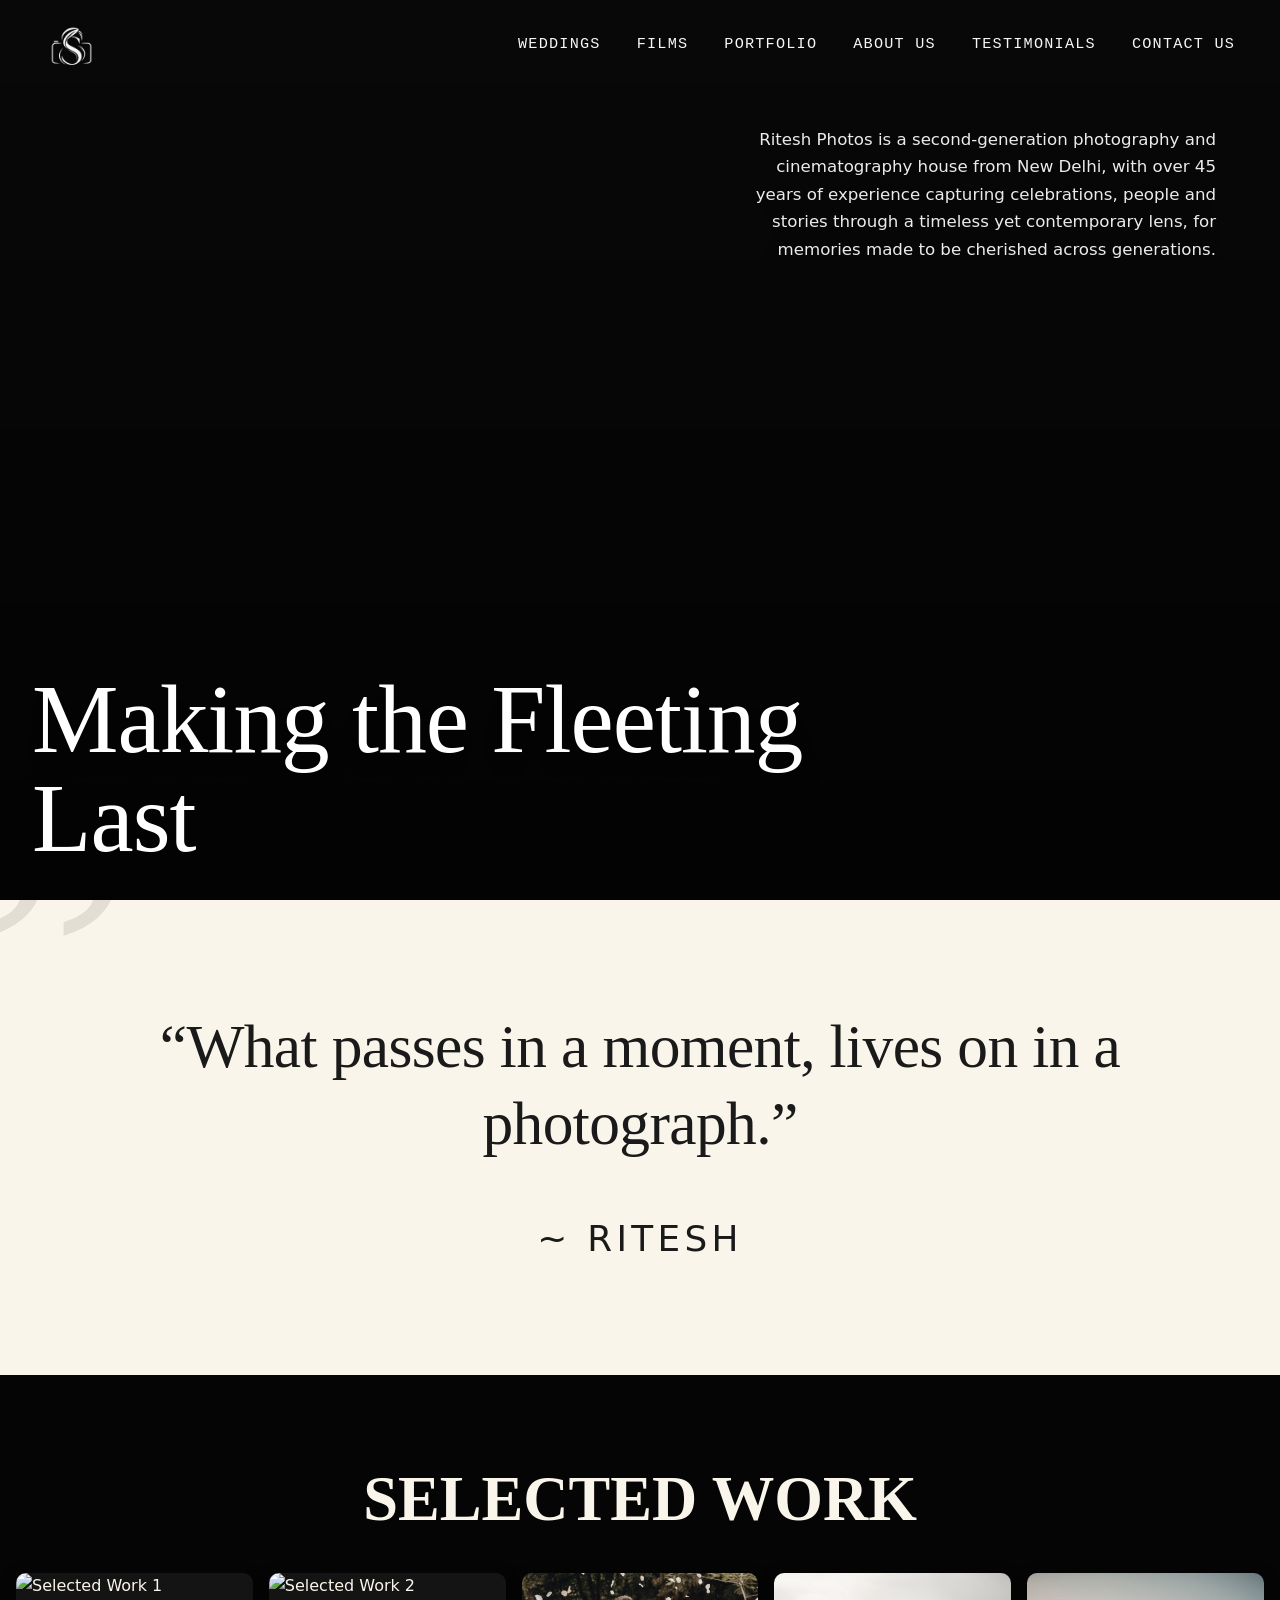
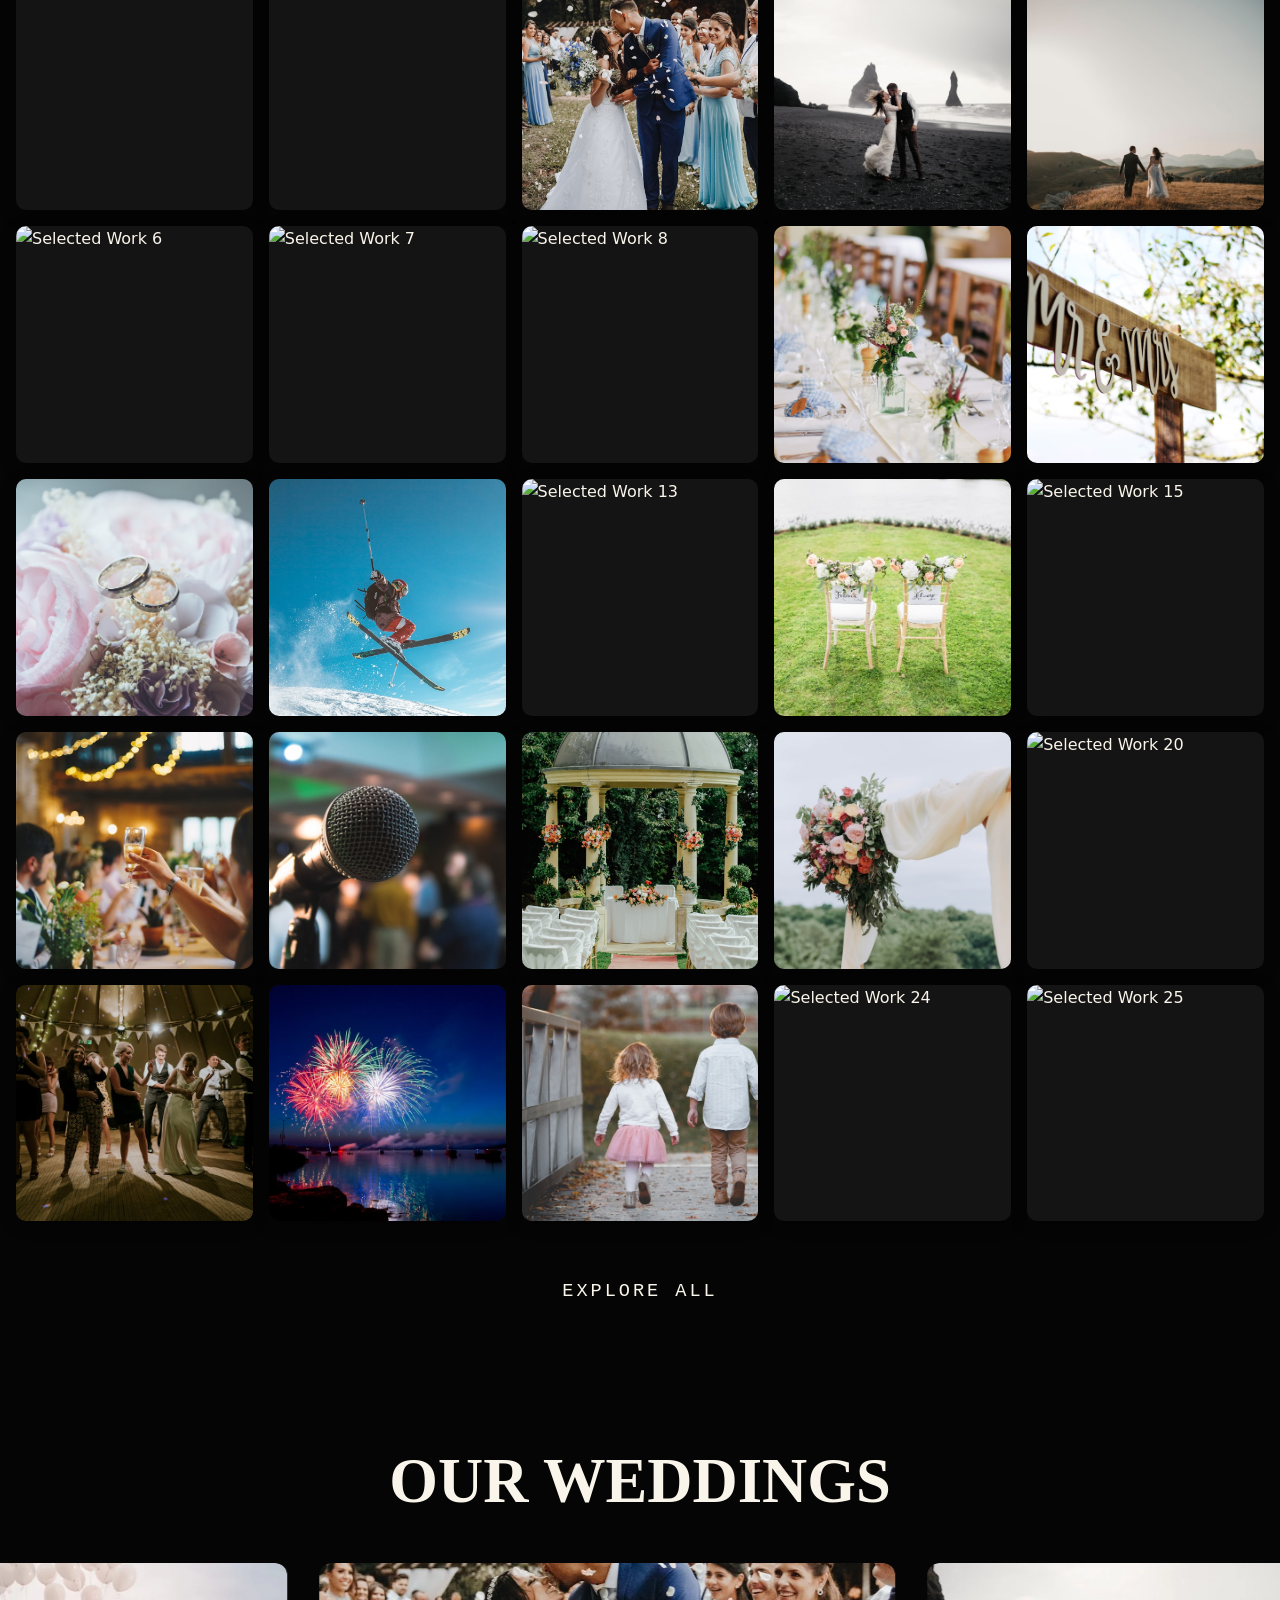
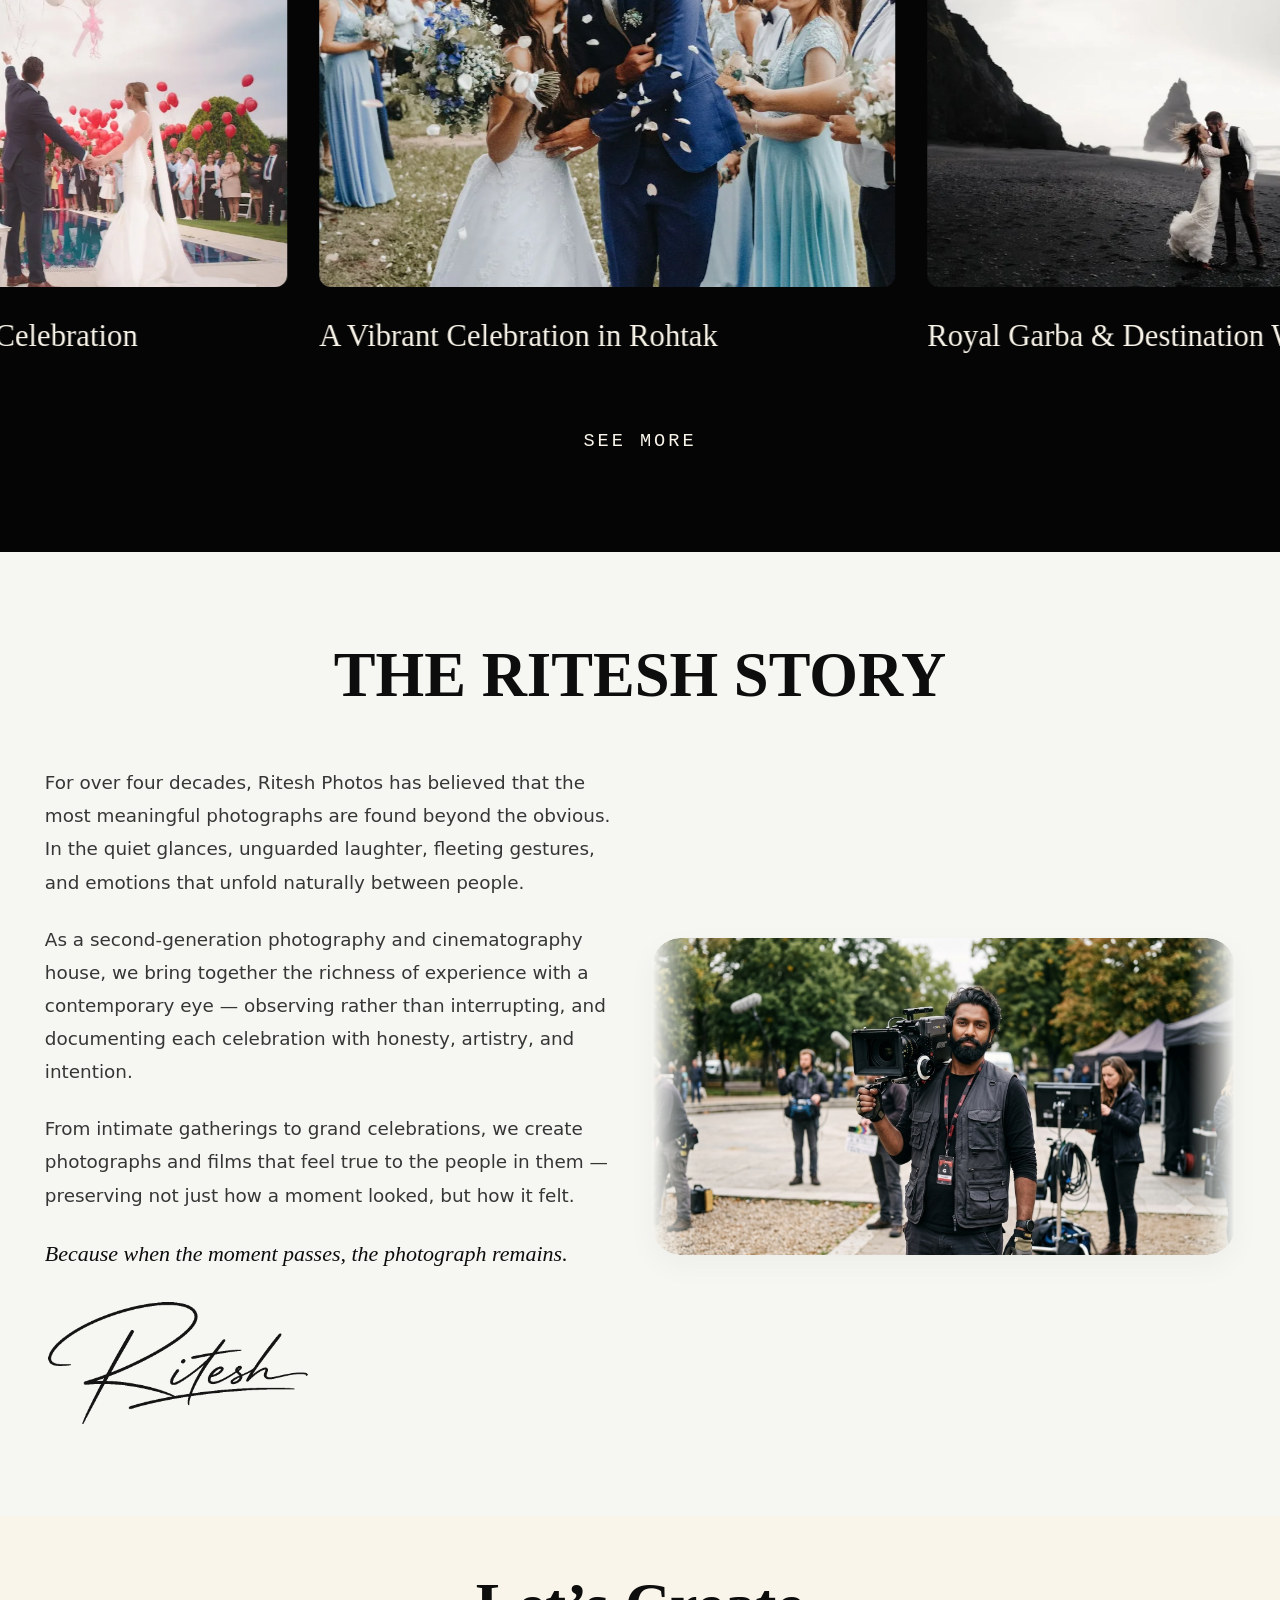
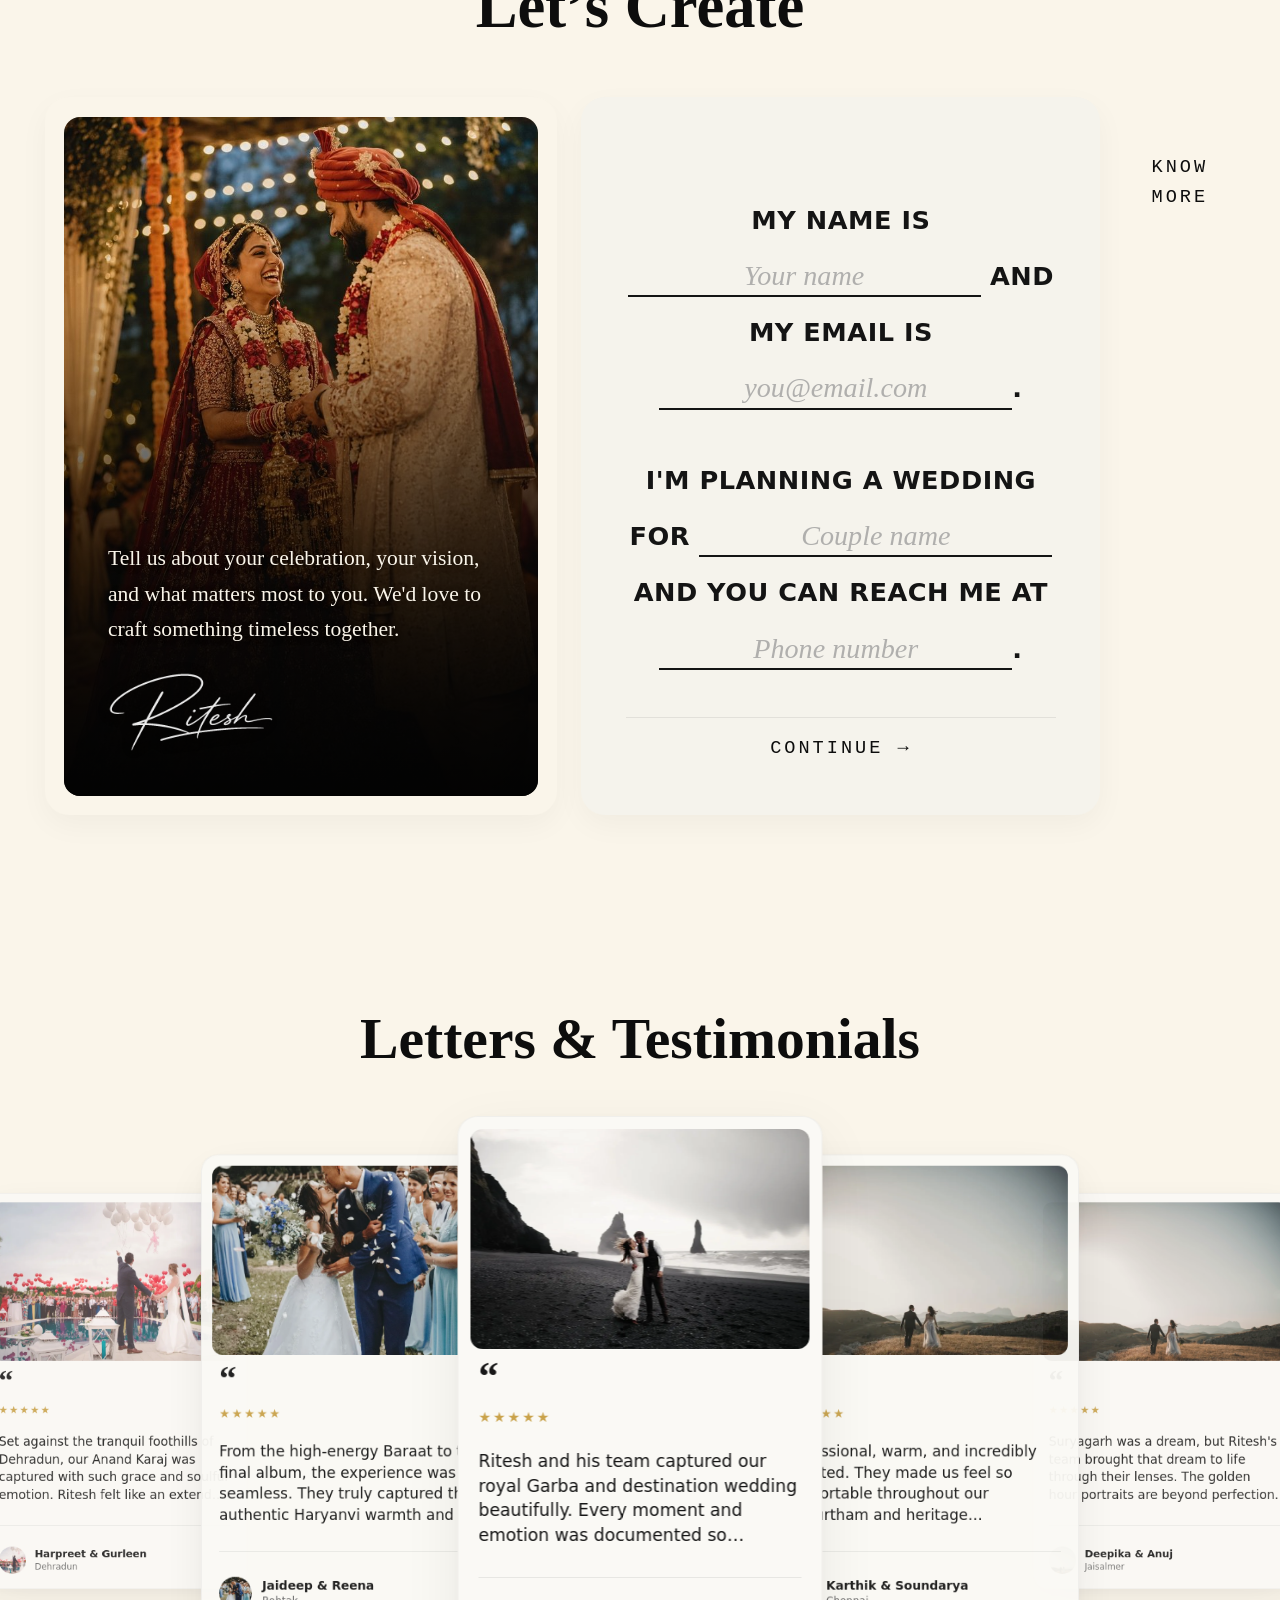
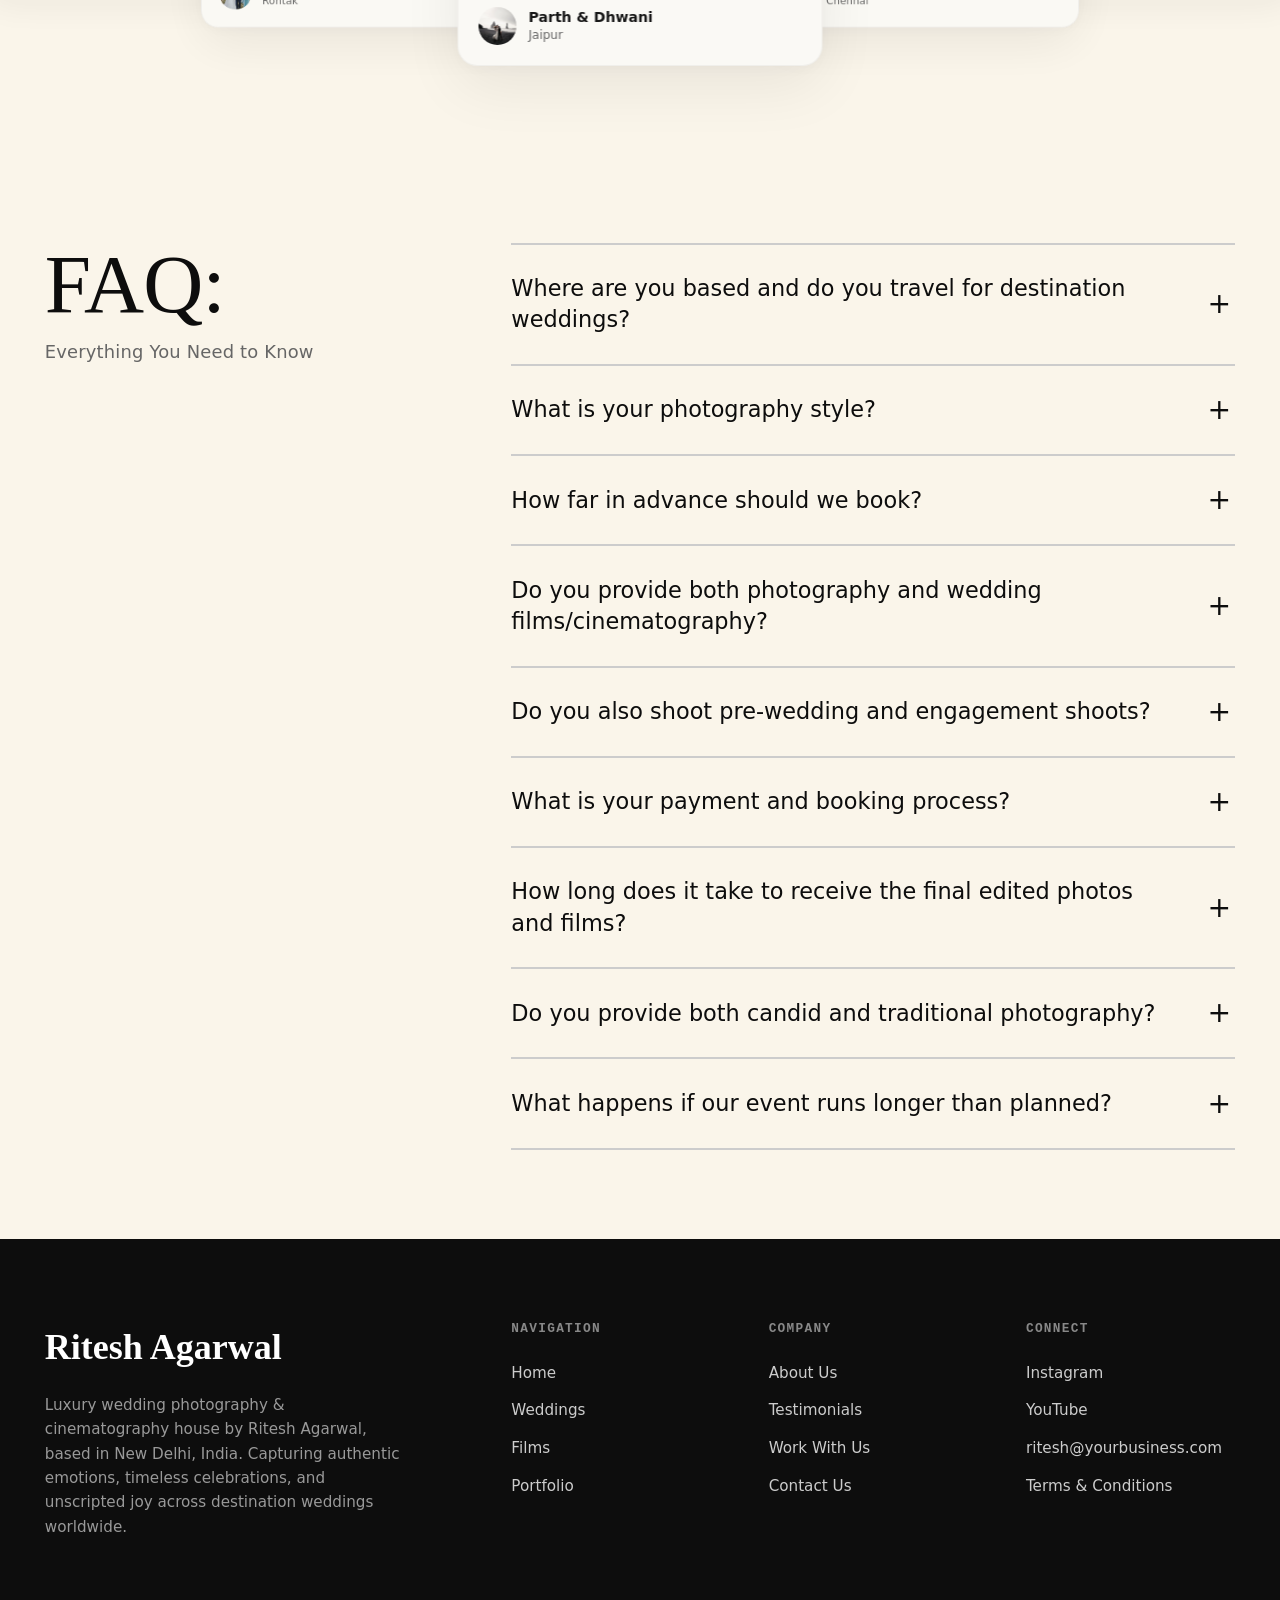
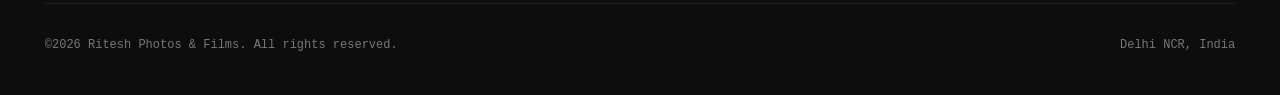
==== index.html @ 18a4d3b8 "feat: complete luxury photography website with 6 real weddings, contact form, and animations" ====
<!DOCTYPE html>
<html lang="en">
<head>
  <meta charset="UTF-8">
  <meta name="viewport" content="width=device-width, initial-scale=1.0">
  <title>Ritesh Agarwal | Luxury Wedding Photography &amp; Films</title>
  <meta name="description" content="Luxury wedding photography & film studio by Ritesh Agarwal. Specialising in off-beat candid wedding photography worldwide.">
  <link rel="icon" type="image/png" href="assets/shared/favicon.png">
  
  <!-- Fonts -->
  <link rel="preconnect" href="https://fonts.googleapis.com">
  <link rel="preconnect" href="https://fonts.gstatic.com" crossorigin>
  <link href="https://fonts.googleapis.com/css2?family=Cormorant+Garamond:ital,wght@0,400;0,500;0,600;0,700;1,400;1,600&family=Montserrat:wght@300;400;500;600;700&family=Space+Mono:ital,wght@0,400;0,700;1,400&display=swap" rel="stylesheet">
  
  <!-- CSS System -->
  <link rel="stylesheet" href="styles/base.css?v=7">

  <!-- GSAP Core & ScrollTrigger CDN -->
  <script src="https://cdnjs.cloudflare.com/ajax/libs/gsap/3.12.5/gsap.min.js" defer></script>
  <script src="https://cdnjs.cloudflare.com/ajax/libs/gsap/3.12.5/ScrollTrigger.min.js" defer></script>
  <script src="js/nav.js" defer></script>
  <script src="js/footer.js" defer></script>
  <script src="js/animations.js" defer></script>
</head>
<body>

  <!-- Sticky Site Header -->
  <header class="site-header">
    <div class="container header-inner">
      <a href="index.html" class="site-logo">
        <img src="assets/shared/logo-light.png" alt="Ritesh Photos &amp; Films" style="height: 53px; width: auto; display: block;">
      </a>

      <nav class="nav-desktop">
        <a href="real-weddings.html" class="nav-link">Weddings</a>
        <a href="films.html" class="nav-link">Films</a>
        <a href="portfolio.html" class="nav-link">Portfolio</a>
        <a href="about-us.html" class="nav-link">About Us</a>
        <a href="testimonials.html" class="nav-link">Testimonials</a>
        <a href="contact-us.html" class="nav-link">Contact Us</a>
      </nav>

      <button class="mobile-nav-toggle" aria-label="Toggle Navigation">
        <span style="background-color: #fff;"></span>
        <span style="background-color: #fff;"></span>
        <span style="background-color: #fff;"></span>
      </button>
    </div>
  </header>

  <!-- Mobile Drawer Menu -->
  <div class="mobile-nav-drawer">
    <a href="index.html" class="mobile-nav-link">Home</a>
    <a href="real-weddings.html" class="mobile-nav-link">Weddings</a>
    <a href="films.html" class="mobile-nav-link">Films</a>
    <a href="portfolio.html" class="mobile-nav-link">Portfolio</a>
    <a href="about-us.html" class="mobile-nav-link">About Us</a>
    <a href="testimonials.html" class="mobile-nav-link">Testimonials</a>
    <a href="contact-us.html" class="mobile-nav-link">Contact Us</a>
  </div>

  <main>
    <!-- Full-Width Background Video Hero Section -->
    <section class="hero-fullscreen">
      <video autoplay muted loop playsinline class="hero-video-bg">
        <source src="assets/home/hero-reel.mp4" type="video/mp4">
      </video>
      <div class="hero-overlay"></div>

      <div class="hero-bottom-left reveal-on-scroll">
        <h1 class="hero-legacy-title">Making the Fleeting Last</h1>
      </div>

      <div class="hero-bottom-right reveal-on-scroll">
        <p class="hero-subheading-text">
          Ritesh Photos is a second-generation photography and cinematography house from New Delhi, with over 45 years of experience capturing celebrations, people and stories through a timeless yet contemporary lens, for memories made to be cherished across generations.
        </p>
      </div>
    </section>

    <!-- Editorial Quote Block Section (Below Hero Section) -->
    <section class="section-quote-block">
      <!-- Flush Top-Left Oversized Quote Mark -->
      <div class="quote-mark-corner" aria-hidden="true">&rdquo;</div>

      <div style="max-width: 1400px; width: 100%; margin: 0 auto; position: relative; z-index: 2; text-align: center;">
        <div class="reveal-on-scroll">
          <blockquote class="editorial-quote-text">
            &ldquo;What passes in a moment, lives on in a photograph.&rdquo;
          </blockquote>
          <cite class="editorial-quote-attribution" id="quote-attribution-end">~ RITESH</cite>
        </div>
      </div>
    </section>

    <!-- Selected Work Gallery Section (5x5 Grid) -->
    <section class="section section-warm-dark" id="selected-work-section" style="padding-top: var(--section-padding-y); padding-bottom: calc(var(--section-padding-y) / 2);">
      <div class="gallery-container">
        <div style="margin-bottom: 2.5rem; text-align: center;" class="reveal-on-scroll">
          <h2 class="title-h1" style="font-size: calc(var(--fs-h1) + 5px);">SELECTED WORK</h2>
        </div>

        <div class="grid-5">
          <div class="gallery-card" data-lightbox="assets/portfolio/gallery-1.jpg">
            <img src="assets/portfolio/gallery-1.jpg" alt="Selected Work 1" class="gallery-card-img" loading="lazy">
          </div>
          <div class="gallery-card" data-lightbox="assets/portfolio/gallery-2.jpg">
            <img src="assets/portfolio/gallery-2.jpg" alt="Selected Work 2" class="gallery-card-img" loading="lazy">
          </div>
          <div class="gallery-card" data-lightbox="assets/portfolio/gallery-3.jpg">
            <img src="assets/portfolio/gallery-3.jpg" alt="Selected Work 3" class="gallery-card-img" loading="lazy">
          </div>
          <div class="gallery-card" data-lightbox="assets/portfolio/gallery-4.jpg">
            <img src="assets/portfolio/gallery-4.jpg" alt="Selected Work 4" class="gallery-card-img" loading="lazy">
          </div>
          <div class="gallery-card" data-lightbox="assets/portfolio/gallery-5.jpg">
            <img src="assets/portfolio/gallery-5.jpg" alt="Selected Work 5" class="gallery-card-img" loading="lazy">
          </div>

          <div class="gallery-card" data-lightbox="assets/portfolio/gallery-6.jpg">
            <img src="assets/portfolio/gallery-6.jpg" alt="Selected Work 6" class="gallery-card-img" loading="lazy">
          </div>
          <div class="gallery-card" data-lightbox="assets/portfolio/gallery-7.jpg">
            <img src="assets/portfolio/gallery-7.jpg" alt="Selected Work 7" class="gallery-card-img" loading="lazy">
          </div>
          <div class="gallery-card" data-lightbox="assets/portfolio/gallery-8.jpg">
            <img src="assets/portfolio/gallery-8.jpg" alt="Selected Work 8" class="gallery-card-img" loading="lazy">
          </div>
          <div class="gallery-card" data-lightbox="assets/portfolio/gallery-9.jpg">
            <img src="assets/portfolio/gallery-9.jpg" alt="Selected Work 9" class="gallery-card-img" loading="lazy">
          </div>
          <div class="gallery-card" data-lightbox="assets/portfolio/gallery-10.jpg">
            <img src="assets/portfolio/gallery-10.jpg" alt="Selected Work 10" class="gallery-card-img" loading="lazy">
          </div>

          <div class="gallery-card" data-lightbox="assets/portfolio/gallery-11.jpg">
            <img src="assets/portfolio/gallery-11.jpg" alt="Selected Work 11" class="gallery-card-img" loading="lazy">
          </div>
          <div class="gallery-card" data-lightbox="assets/portfolio/gallery-12.jpg">
            <img src="assets/portfolio/gallery-12.jpg" alt="Selected Work 12" class="gallery-card-img" loading="lazy">
          </div>
          <div class="gallery-card" data-lightbox="assets/portfolio/gallery-13.jpg">
            <img src="assets/portfolio/gallery-13.jpg" alt="Selected Work 13" class="gallery-card-img" loading="lazy">
          </div>
          <div class="gallery-card" data-lightbox="assets/portfolio/gallery-14.jpg">
            <img src="assets/portfolio/gallery-14.jpg" alt="Selected Work 14" class="gallery-card-img" loading="lazy">
          </div>
          <div class="gallery-card" data-lightbox="assets/portfolio/gallery-15.jpg">
            <img src="assets/portfolio/gallery-15.jpg" alt="Selected Work 15" class="gallery-card-img" loading="lazy">
          </div>

          <div class="gallery-card" data-lightbox="assets/portfolio/gallery-16.jpg">
            <img src="assets/portfolio/gallery-16.jpg" alt="Selected Work 16" class="gallery-card-img" loading="lazy">
          </div>
          <div class="gallery-card" data-lightbox="assets/portfolio/gallery-17.jpg">
            <img src="assets/portfolio/gallery-17.jpg" alt="Selected Work 17" class="gallery-card-img" loading="lazy">
          </div>
          <div class="gallery-card" data-lightbox="assets/portfolio/gallery-18.jpg">
            <img src="assets/portfolio/gallery-18.jpg" alt="Selected Work 18" class="gallery-card-img" loading="lazy">
          </div>
          <div class="gallery-card" data-lightbox="assets/portfolio/gallery-19.jpg">
            <img src="assets/portfolio/gallery-19.jpg" alt="Selected Work 19" class="gallery-card-img" loading="lazy">
          </div>
          <div class="gallery-card" data-lightbox="assets/portfolio/gallery-20.jpg">
            <img src="assets/portfolio/gallery-20.jpg" alt="Selected Work 20" class="gallery-card-img" loading="lazy">
          </div>

          <div class="gallery-card" data-lightbox="assets/portfolio/gallery-21.jpg">
            <img src="assets/portfolio/gallery-21.jpg" alt="Selected Work 21" class="gallery-card-img" loading="lazy">
          </div>
          <div class="gallery-card" data-lightbox="assets/portfolio/gallery-22.jpg">
            <img src="assets/portfolio/gallery-22.jpg" alt="Selected Work 22" class="gallery-card-img" loading="lazy">
          </div>
          <div class="gallery-card" data-lightbox="assets/portfolio/gallery-23.jpg">
            <img src="assets/portfolio/gallery-23.jpg" alt="Selected Work 23" class="gallery-card-img" loading="lazy">
          </div>
          <div class="gallery-card" data-lightbox="assets/portfolio/gallery-24.jpg">
            <img src="assets/portfolio/gallery-24.jpg" alt="Selected Work 24" class="gallery-card-img" loading="lazy">
          </div>
          <div class="gallery-card" data-lightbox="assets/portfolio/gallery-25.jpg">
            <img src="assets/portfolio/gallery-25.jpg" alt="Selected Work 25" class="gallery-card-img" loading="lazy">
          </div>
        </div>

        <!-- Centered Explore Link below 5x5 Grid -->
        <div class="gallery-explore-link-wrapper reveal-on-scroll">
          <a href="portfolio.html" class="gallery-explore-link">EXPLORE ALL</a>
        </div>
      </div>
    </section>

    <!-- Featured Weddings Auto-Scrolling Carousel Section -->
    <section class="section section-warm-dark" id="our-weddings-section" style="overflow: hidden; color: #FAF5EA;">
      <div class="container">
        <div style="margin-bottom: 2.5rem;" class="reveal-on-scroll">
          <h2 class="title-h1" style="font-size: calc(var(--fs-h1) + 5px);">OUR WEDDINGS</h2>
        </div>
      </div>

      <div class="weddings-carousel-wrapper">
        <div class="weddings-carousel-track">
          <!-- Card 1 — Sikh Community -->
          <a href="real-weddings/harpreet-gurleen-anand-karaj-celebration.html" class="story-card">
            <div class="story-card-img-wrapper">
              <img src="assets/real-weddings/dehradun-hero.webp" alt="Harpreet & Gurleen" class="story-card-img" loading="lazy">
              <div class="story-card-img-overlay">
                <h3 class="story-card-overlay-title">Harpreet &amp; Gurleen</h3>
              </div>
            </div>
            <div class="story-card-content">
              <p class="story-card-location">A Serene Anand Karaj Celebration</p>
            </div>
          </a>

          <!-- Card 2 — Haryanvi Community -->
          <a href="real-weddings/jaideep-reena-vibrant-celebration-rohtak.html" class="story-card">
            <div class="story-card-img-wrapper">
              <img src="assets/real-weddings/jaisalmer-hero.webp" alt="Jaideep & Reena" class="story-card-img" loading="lazy">
              <div class="story-card-img-overlay">
                <h3 class="story-card-overlay-title">Jaideep &amp; Reena</h3>
              </div>
            </div>
            <div class="story-card-content">
              <p class="story-card-location">A Vibrant Celebration in Rohtak</p>
            </div>
          </a>

          <!-- Card 3 — Gujarati Community -->
          <a href="real-weddings/parth-dhwani-royal-garba-destination-wedding.html" class="story-card">
            <div class="story-card-img-wrapper">
              <img src="assets/real-weddings/jaipur-hero.webp" alt="Parth & Dhwani" class="story-card-img" loading="lazy">
              <div class="story-card-img-overlay">
                <h3 class="story-card-overlay-title">Parth &amp; Dhwani</h3>
              </div>
            </div>
            <div class="story-card-content">
              <p class="story-card-location">Royal Garba &amp; Destination Wedding</p>
            </div>
          </a>

          <!-- Card 4 — South Indian Community -->
          <a href="real-weddings/karthik-soundarya-heritage-muhurtham.html" class="story-card">
            <div class="story-card-img-wrapper">
              <img src="assets/real-weddings/bangkok-hero.webp" alt="Karthik & Soundarya" class="story-card-img" loading="lazy">
              <div class="story-card-img-overlay">
                <h3 class="story-card-overlay-title">Karthik &amp; Soundarya</h3>
              </div>
            </div>
            <div class="story-card-content">
              <p class="story-card-location">Grand Heritage Muhurtham</p>
            </div>
          </a>

          <!-- Duplicated Set for Infinite Seamless Loop -->
          <!-- Card 1 Duplicate — Sikh Community -->
          <a href="real-weddings/harpreet-gurleen-anand-karaj-celebration.html" class="story-card" aria-hidden="true">
            <div class="story-card-img-wrapper">
              <img src="assets/real-weddings/dehradun-hero.webp" alt="Harpreet & Gurleen" class="story-card-img" loading="lazy">
              <div class="story-card-img-overlay">
                <h3 class="story-card-overlay-title">Harpreet &amp; Gurleen</h3>
              </div>
            </div>
            <div class="story-card-content">
              <p class="story-card-location">A Serene Anand Karaj Celebration</p>
            </div>
          </a>

          <!-- Card 2 Duplicate — Haryanvi Community -->
          <a href="real-weddings/jaideep-reena-vibrant-celebration-rohtak.html" class="story-card" aria-hidden="true">
            <div class="story-card-img-wrapper">
              <img src="assets/real-weddings/jaisalmer-hero.webp" alt="Jaideep & Reena" class="story-card-img" loading="lazy">
              <div class="story-card-img-overlay">
                <h3 class="story-card-overlay-title">Jaideep &amp; Reena</h3>
              </div>
            </div>
            <div class="story-card-content">
              <p class="story-card-location">A Vibrant Celebration in Rohtak</p>
            </div>
          </a>

          <!-- Card 3 Duplicate — Gujarati Community -->
          <a href="real-weddings/parth-dhwani-royal-garba-destination-wedding.html" class="story-card" aria-hidden="true">
            <div class="story-card-img-wrapper">
              <img src="assets/real-weddings/jaipur-hero.webp" alt="Parth & Dhwani" class="story-card-img" loading="lazy">
              <div class="story-card-img-overlay">
                <h3 class="story-card-overlay-title">Parth &amp; Dhwani</h3>
              </div>
            </div>
            <div class="story-card-content">
              <p class="story-card-location">Royal Garba &amp; Destination Wedding</p>
            </div>
          </a>

          <!-- Card 4 Duplicate — South Indian Community -->
          <a href="real-weddings/karthik-soundarya-heritage-muhurtham.html" class="story-card" aria-hidden="true">
            <div class="story-card-img-wrapper">
              <img src="assets/real-weddings/bangkok-hero.webp" alt="Karthik & Soundarya" class="story-card-img" loading="lazy">
              <div class="story-card-img-overlay">
                <h3 class="story-card-overlay-title">Karthik &amp; Soundarya</h3>
              </div>
            </div>
            <div class="story-card-content">
              <p class="story-card-location">Grand Heritage Muhurtham</p>
            </div>
          </a>
        </div>
      </div>

      <!-- Centered See More Link below Our Weddings Carousel -->
      <div class="gallery-explore-link-wrapper reveal-on-scroll" style="margin-top: 2.5rem; position: relative; z-index: 2;">
        <a href="real-weddings.html" class="gallery-explore-link" id="weddings-see-more-end">SEE MORE</a>
      </div>
    </section>

    <!-- Guided By Emotion Section -->
    <section class="section section-secondary" id="guided-by-emotion-section">
      <div class="container">
        <!-- Centered Section Heading -->
        <div style="text-align: center; margin-bottom: 3.5rem;" class="reveal-on-scroll">
          <h2 class="title-h1" style="font-size: calc(var(--fs-h1) + 5px); color: var(--color-text-primary);">THE RITESH STORY</h2>
        </div>

        <div class="grid-2" style="align-items: center;">
          <div class="reveal-on-scroll">
            <p style="font-size: 1.15rem; line-height: 1.8; margin-bottom: 1.5rem; color: var(--color-text-body);">
              For over four decades, Ritesh Photos has believed that the most meaningful photographs are found beyond the obvious. In the quiet glances, unguarded laughter, fleeting gestures, and emotions that unfold naturally between people.
            </p>
            <p style="font-size: 1.15rem; line-height: 1.8; margin-bottom: 1.5rem; color: var(--color-text-body);">
              As a second-generation photography and cinematography house, we bring together the richness of experience with a contemporary eye &mdash; observing rather than interrupting, and documenting each celebration with honesty, artistry, and intention.
            </p>
            <p style="font-size: 1.15rem; line-height: 1.8; margin-bottom: 1.5rem; color: var(--color-text-body);">
              From intimate gatherings to grand celebrations, we create photographs and films that feel true to the people in them &mdash; preserving not just how a moment looked, but how it felt.
            </p>
            <p style="font-size: calc(1.25rem + 2px); font-family: var(--font-serif); font-style: italic; line-height: 1.6; color: var(--color-text-primary); margin-bottom: 1.75rem;">
              Because when the moment passes, the photograph remains.
            </p>
            <div style="text-align: left; margin-top: 1.25rem;">
              <img src="assets/shared/signature.png" alt="Saajan Signature" style="height: 128px; width: auto; display: block;">
            </div>
          </div>
          <div class="reveal-on-scroll" style="position: relative; border-radius: 28px; overflow: hidden; box-shadow: var(--shadow-card); background-color: transparent;">
            <img src="assets/home/singh-story-founders.jpg?v=4" alt="Ritesh Photos Story" style="width: 100%; height: auto; max-height: 520px; display: block; object-fit: contain; border-radius: 28px; -webkit-mask-image: linear-gradient(to right, transparent 0%, black 8%, black 92%, transparent 100%); mask-image: linear-gradient(to right, transparent 0%, black 8%, black 92%, transparent 100%);">
          </div>
        </div>
      </div>
    </section>

    <!-- Two-Column Editorial Sentence-Style Contact Component -->
    <section class="section" style="padding-top: 3.5rem; padding-bottom: 5rem;" id="contact-studio-section">
      <div class="container">
        <div style="text-align: center; max-width: 760px; margin: 0 auto 3.5rem auto;" class="reveal-on-scroll">
          <h2 class="title-h1" style="font-size: calc(var(--fs-h1) + 5px);">Let’s Create</h2>
        </div>

        <div class="sentence-contact-split reveal-on-scroll">
          
          <!-- LEFT COLUMN (50%): FULL-BLEED PHOTO CARD WITH BOTTOM GRADIENT OVERLAY -->
          <div class="sentence-contact-left">
            <img src="assets/shared/contact-card-bg.jpg?v=1" alt="Indian Wedding Couple Celebration" class="studio-left-bg-img">
            <div class="studio-left-gradient-overlay"></div>
            
            <div class="studio-left-content">
              <p class="studio-left-intro">
                Tell us about your celebration, your vision, and what matters most to you. We'd love to craft something timeless together.
              </p>
              <div class="studio-left-signature">
                <img src="assets/shared/signature.png" alt="Ritesh Signature" class="studio-signature-white">
              </div>
            </div>
          </div>

          <!-- RIGHT COLUMN (55%): 3-STEP INLINE SENTENCE FORM -->
          <div class="sentence-contact-right">
            <div class="sentence-contact-right-inner">
              <!-- Top Centered Progress Track -->
              <div class="sentence-step-header">
                <div class="sentence-progress-track">
                  <div class="sentence-progress-fill" style="width: 33.33%;"></div>
                </div>
              </div>

              <form class="sentence-form-wrapper" action="#" method="POST">
                
                <!-- STEP 1: ABOUT YOU -->
              <div class="sentence-step-pane active" data-step="1">
                <div class="sentence-block">
                  MY NAME IS 
                  <input type="text" name="name" class="blank-input" placeholder="Your name" required> 
                  AND MY EMAIL IS 
                  <input type="email" name="email" class="blank-input" placeholder="you@email.com" required>.
                </div>

                <div class="sentence-block">
                  I'M PLANNING A WEDDING FOR 
                  <input type="text" name="couple_name" class="blank-input" placeholder="Couple name"> 
                  AND YOU CAN REACH ME AT 
                  <input type="tel" name="phone" class="blank-input" placeholder="Phone number" inputmode="tel" pattern="[\+]?[0-9]*" autocomplete="tel">.
                </div>

                <div class="sentence-step-actions" style="justify-content: center;">
                  <button type="button" class="sentence-submit-btn sentence-btn-next" data-next="2">
                    CONTINUE &rarr;
                  </button>
                </div>
              </div>

              <!-- STEP 2: THE WEDDING DETAILS -->
              <div class="sentence-step-pane" data-step="2">
                <div class="sentence-block">
                  THE VIBE I'M ENVISIONING IS 
                  <select name="vibe" class="blank-select">
                    <option value="Grand Traditional">Grand Traditional</option>
                    <option value="Intimate & Candid">Intimate &amp; Candid</option>
                    <option value="Royal & Cinematic">Royal &amp; Cinematic</option>
                    <option value="High-Energy">High-Energy</option>
                    <option value="Other">Other</option>
                  </select>
                  <input type="text" name="vibe_other" class="blank-input inline-other-input" placeholder="specify vibe">.
                </div>

                <div class="sentence-block">
                  WHAT DREW ME TO YOU IS 
                  <textarea name="drew_me" class="blank-textarea" rows="2" placeholder="Tell us what caught your eye…"></textarea>
                </div>

                <div class="sentence-block">
                  THE WEDDING DATE IS 
                  <input type="date" name="wedding_date" class="blank-input" style="font-family: var(--font-serif); font-size: 1.25rem;"> 
                  WITH CEREMONY TIMINGS 
                  <input type="text" name="ceremony_timings" class="blank-input" placeholder="e.g. 6 PM – 11 PM">, 
                  AND THE ENGAGEMENT/HALDI/SANGEET DATE(S) ARE 
                  <input type="text" name="prewedding_dates" class="blank-input" placeholder="pre-wedding dates">.
                </div>

                <div class="sentence-block">
                  IT'S A 
                  <select name="culture" class="blank-select">
                    <option value="Marwadi">Marwadi</option>
                    <option value="Gujarati">Gujarati</option>
                    <option value="Marathi">Marathi</option>
                    <option value="Tamil">Tamil</option>
                    <option value="Kannada">Kannada</option>
                    <option value="Punjabi">Punjabi</option>
                    <option value="Buddhist">Buddhist</option>
                    <option value="Night Wedding">Night Wedding</option>
                    <option value="Other">Other</option>
                  </select>
                  <input type="text" name="culture_other" class="blank-input inline-other-input" placeholder="specify culture"> 
                  WEDDING, TAKING PLACE IN 
                  <input type="text" name="city" class="blank-input" placeholder="Ceremony city"> 
                  AT 
                  <input type="text" name="venue" class="blank-input" placeholder="Venue / Google Maps link">.
                </div>

                <div class="sentence-block">
                  FUNCTIONS I'D LIKE COVERED:
                  <div class="pill-multi-group">
                    <button type="button" class="pill-tag-btn">Engagement</button>
                    <button type="button" class="pill-tag-btn">Haldi</button>
                    <button type="button" class="pill-tag-btn">Sangeet</button>
                    <button type="button" class="pill-tag-btn active">Wedding</button>
                    <button type="button" class="pill-tag-btn">Reception</button>
                    <button type="button" class="pill-tag-btn">Home Functions/Pooja/Mehndi</button>
                  </div>
                </div>

                <div class="sentence-block">
                  EXPECTED GUEST COUNT IS 
                  <input type="text" name="wedding_guests" class="blank-input" placeholder="Wedding guests"> 
                  FOR THE WEDDING AND 
                  <input type="text" name="engagement_guests" class="blank-input" placeholder="Engagement guests"> 
                  FOR THE ENGAGEMENT.
                </div>

                <div class="sentence-step-actions">
                  <button type="button" class="sentence-btn-back" data-back="1">&larr; BACK</button>
                  <button type="button" class="sentence-submit-btn sentence-btn-next" data-next="3">
                    CONTINUE &rarr;
                  </button>
                </div>
              </div>

              <!-- STEP 3: SCOPE & BUDGET -->
              <div class="sentence-step-pane" data-step="3">
                <div class="sentence-block">
                  I'M LOOKING FOR:
                  <div class="pill-multi-group">
                    <button type="button" class="pill-tag-btn active">Candid Photography</button>
                    <button type="button" class="pill-tag-btn active">Cinematic Teaser</button>
                    <button type="button" class="pill-tag-btn">Cinematic Full Film</button>
                    <button type="button" class="pill-tag-btn">Traditional Pictures</button>
                    <button type="button" class="pill-tag-btn">Traditional Video</button>
                    <button type="button" class="pill-tag-btn">Album</button>
                    <button type="button" class="pill-tag-btn">Reels</button>
                    <button type="button" class="pill-tag-btn">Drone</button>
                    <button type="button" class="pill-tag-btn">Other</button>
                  </div>
                </div>

                <div class="sentence-block">
                  I'D LIKE TO FINALIZE THIS 
                  <select name="timeline" class="blank-select">
                    <option value="Immediately">Immediately</option>
                    <option value="One Week">One Week</option>
                    <option value="One Month">One Month</option>
                    <option value="Two Months">Two Months</option>
                  </select>, 
                  WITH A BUDGET AROUND 
                  <select name="budget" class="blank-select">
                    <option value="₹75,000–1,00,000">₹75,000–1,00,000</option>
                    <option value="₹1,00,000–1,50,000">₹1,00,000–1,50,000</option>
                    <option value="₹3,00,000">₹3,00,000</option>
                    <option value="₹5,00,000+">₹5,00,000+</option>
                    <option value="Other">Other</option>
                  </select>
                  <input type="text" name="budget_other" class="blank-input inline-other-input" placeholder="custom budget">.
                </div>

                <div class="sentence-block">
                  I'D PREFER TO CONNECT VIA 
                  <select name="connection" class="blank-select">
                    <option value="Quick Phone Call">Quick Phone Call</option>
                    <option value="In-Studio Coffee Chat">In-Studio Coffee Chat</option>
                    <option value="Video Call">Video Call</option>
                  </select>.
                </div>

                <div class="sentence-step-actions">
                  <button type="button" class="sentence-btn-back" data-back="2">&larr; BACK</button>
                  <button type="submit" class="sentence-submit-btn">
                    SUBMIT PROPOSAL INQUIRY &rarr;
                  </button>
                </div>
              </div>

              </form>
            </div>
          </div>

          <!-- Centered Know More Link below Contact Section -->
          <div class="gallery-explore-link-wrapper reveal-on-scroll" style="margin-top: 3.5rem; text-align: center;">
            <a href="about-us.html" class="gallery-explore-link dark">KNOW MORE</a>
          </div>

        </div>
      </div>
    </section>

    <!-- Reviews Section (5-Card Reference Carousel) -->
    <section class="section section-reviews-carousel" id="testimonials">
      
      <div class="reviews-carousel-header text-center">
        <h2 class="title-h1">Letters &amp; Testimonials</h2>
      </div>

      <div class="reviews-carousel-stage">
        <div class="reviews-carousel-track">
          
          <!-- Card 1 -->
          <a href="real-weddings/harpreet-gurleen-anand-karaj-celebration.html" class="review-card" data-card-id="1">
            <div class="review-image-wrapper">
              <img src="assets/real-weddings/dehradun-hero.webp" alt="Harpreet &amp; Gurleen Wedding" class="review-image" loading="lazy">
            </div>
            <div class="review-content">
              <div class="quote-mark">&ldquo;</div>
              <div class="review-stars">&#9733;&#9733;&#9733;&#9733;&#9733;</div>
              <p class="review-text">Set against the tranquil foothills of Dehradun, our Anand Karaj was captured with such grace and soulful emotion. Ritesh felt like an extended part of our family.</p>
              <div class="review-divider"></div>
              <div class="review-author">
                <img src="assets/real-weddings/dehradun-hero.webp" alt="Harpreet &amp; Gurleen" class="author-avatar" loading="lazy">
                <div class="author-info">
                  <span class="author-name">Harpreet &amp; Gurleen</span>
                  <span class="author-location">Dehradun</span>
                </div>
              </div>
            </div>
          </a>

          <!-- Card 2 -->
          <a href="real-weddings/jaideep-reena-vibrant-celebration-rohtak.html" class="review-card" data-card-id="2">
            <div class="review-image-wrapper">
              <img src="assets/real-weddings/jaisalmer-hero.webp" alt="Jaideep &amp; Reena Wedding" class="review-image" loading="lazy">
            </div>
            <div class="review-content">
              <div class="quote-mark">&ldquo;</div>
              <div class="review-stars">&#9733;&#9733;&#9733;&#9733;&#9733;</div>
              <p class="review-text">From the high-energy Baraat to the final album, the experience was seamless. They truly captured the authentic Haryanvi warmth and joy.</p>
              <div class="review-divider"></div>
              <div class="review-author">
                <img src="assets/real-weddings/jaisalmer-hero.webp" alt="Jaideep &amp; Reena" class="author-avatar" loading="lazy">
                <div class="author-info">
                  <span class="author-name">Jaideep &amp; Reena</span>
                  <span class="author-location">Rohtak</span>
                </div>
              </div>
            </div>
          </a>

          <!-- Card 3 (Master Center Card) -->
          <a href="real-weddings/parth-dhwani-royal-garba-destination-wedding.html" class="review-card" data-card-id="3">
            <div class="review-image-wrapper">
              <img src="assets/real-weddings/jaipur-hero.webp" alt="Parth &amp; Dhwani Wedding" class="review-image" loading="lazy">
            </div>
            <div class="review-content">
              <div class="quote-mark">&ldquo;</div>
              <div class="review-stars">&#9733;&#9733;&#9733;&#9733;&#9733;</div>
              <p class="review-text">Ritesh and his team captured our royal Garba and destination wedding beautifully. Every moment and emotion was documented so naturally.</p>
              <div class="review-divider"></div>
              <div class="review-author">
                <img src="assets/real-weddings/jaipur-hero.webp" alt="Parth &amp; Dhwani" class="author-avatar" loading="lazy">
                <div class="author-info">
                  <span class="author-name">Parth &amp; Dhwani</span>
                  <span class="author-location">Jaipur</span>
                </div>
              </div>
            </div>
          </a>

          <!-- Card 4 -->
          <a href="real-weddings/karthik-soundarya-heritage-muhurtham.html" class="review-card" data-card-id="4">
            <div class="review-image-wrapper">
              <img src="assets/real-weddings/bangkok-hero.webp" alt="Karthik &amp; Soundarya Wedding" class="review-image" loading="lazy">
            </div>
            <div class="review-content">
              <div class="quote-mark">&ldquo;</div>
              <div class="review-stars">&#9733;&#9733;&#9733;&#9733;&#9733;</div>
              <p class="review-text">Professional, warm, and incredibly talented. They made us feel so comfortable throughout our Muhurtham and heritage celebrations.</p>
              <div class="review-divider"></div>
              <div class="review-author">
                <img src="assets/real-weddings/bangkok-hero.webp" alt="Karthik &amp; Soundarya" class="author-avatar" loading="lazy">
                <div class="author-info">
                  <span class="author-name">Karthik &amp; Soundarya</span>
                  <span class="author-location">Chennai</span>
                </div>
              </div>
            </div>
          </a>

          <!-- Card 5 -->
          <a href="real-weddings/suryagarh-jaisalmer-destination-wedding.html" class="review-card" data-card-id="5">
            <div class="review-image-wrapper">
              <img src="assets/real-weddings/beach-picnic-hero.jpg" alt="Deepika &amp; Anuj Wedding" class="review-image" loading="lazy">
            </div>
            <div class="review-content">
              <div class="quote-mark">&ldquo;</div>
              <div class="review-stars">&#9733;&#9733;&#9733;&#9733;&#9733;</div>
              <p class="review-text">Suryagarh was a dream, but Ritesh's team brought that dream to life through their lenses. The golden hour portraits are beyond perfection.</p>
              <div class="review-divider"></div>
              <div class="review-author">
                <img src="assets/real-weddings/beach-picnic-hero.jpg" alt="Deepika &amp; Anuj" class="author-avatar" loading="lazy">
                <div class="author-info">
                  <span class="author-name">Deepika &amp; Anuj</span>
                  <span class="author-location">Jaisalmer</span>
                </div>
              </div>
            </div>
          </a>

        </div>
      </div>

    </section>

    <!-- FAQ Section (Two-Column Sticky-Header Layout) -->
    <section class="section faq-section" id="faq-section">
      <div class="container">
        <div class="faq-layout reveal-on-scroll">
          
          <!-- LEFT COLUMN (35%): STICKY HEADING BLOCK -->
          <div class="faq-left-col">
            <div class="faq-sticky-box">
              <h2 class="faq-main-title">FAQ:</h2>
              <p class="faq-subtitle">Everything You Need to Know</p>
            </div>
          </div>

          <!-- RIGHT COLUMN (65%): MINIMALIST ACCORDION LIST -->
          <div class="faq-right-col">
            <div class="faq-list">
              
              <div class="faq-item">
                <button type="button" class="faq-trigger" aria-expanded="false">
                  <span class="faq-question">Where are you based and do you travel for destination weddings?</span>
                  <span class="faq-icon" aria-hidden="true">+</span>
                </button>
                <div class="faq-content">
                  <div class="faq-content-inner">
                    <p>We are based out of Delhi NCR, India. We frequently travel worldwide for destination weddings across Rajasthan, Goa, Thailand, Oman, Europe, and the USA.</p>
                  </div>
                </div>
              </div>

              <div class="faq-item">
                <button type="button" class="faq-trigger" aria-expanded="false">
                  <span class="faq-question">What is your photography style?</span>
                  <span class="faq-icon" aria-hidden="true">+</span>
                </button>
                <div class="faq-content">
                  <div class="faq-content-inner">
                    <p>Our signature style blends unscripted candid photojournalism with timeless editorial portraiture. We focus on real human emotions, vibrant colors, and natural laughter.</p>
                  </div>
                </div>
              </div>

              <div class="faq-item">
                <button type="button" class="faq-trigger" aria-expanded="false">
                  <span class="faq-question">How far in advance should we book?</span>
                  <span class="faq-icon" aria-hidden="true">+</span>
                </button>
                <div class="faq-content">
                  <div class="faq-content-inner">
                    <p>Peak Indian wedding season (October to March) fills up 6 to 12 months in advance. We recommend reaching out as soon as your venue and dates are finalized.</p>
                  </div>
                </div>
              </div>

              <div class="faq-item">
                <button type="button" class="faq-trigger" aria-expanded="false">
                  <span class="faq-question">Do you provide both photography and wedding films/cinematography?</span>
                  <span class="faq-icon" aria-hidden="true">+</span>
                </button>
                <div class="faq-content">
                  <div class="faq-content-inner">
                    <p>Yes! We offer complete integrated teams of senior candid photographers, traditional photographers, cinematographers, drone pilots, and editors.</p>
                  </div>
                </div>
              </div>

              <div class="faq-item">
                <button type="button" class="faq-trigger" aria-expanded="false">
                  <span class="faq-question">Do you also shoot pre-wedding and engagement shoots?</span>
                  <span class="faq-icon" aria-hidden="true">+</span>
                </button>
                <div class="faq-content">
                  <div class="faq-content-inner">
                    <p>Yes &mdash; we offer pre-wedding, engagement, and haldi/mehndi shoots as standalone sessions or as part of a full wedding package. Let us know what you're looking for and we'll tailor a plan around it.</p>
                  </div>
                </div>
              </div>

              <div class="faq-item">
                <button type="button" class="faq-trigger" aria-expanded="false">
                  <span class="faq-question">What is your payment and booking process?</span>
                  <span class="faq-icon" aria-hidden="true">+</span>
                </button>
                <div class="faq-content">
                  <div class="faq-content-inner">
                    <p>We require a booking advance to confirm your date, with the remaining balance split across the lead-up to the event and after final delivery. Full payment terms are shared in your proposal.</p>
                  </div>
                </div>
              </div>

              <div class="faq-item">
                <button type="button" class="faq-trigger" aria-expanded="false">
                  <span class="faq-question">How long does it take to receive the final edited photos and films?</span>
                  <span class="faq-icon" aria-hidden="true">+</span>
                </button>
                <div class="faq-content">
                  <div class="faq-content-inner">
                    <p>Edited photos are typically delivered within 3-4 weeks, and full wedding films within 6-8 weeks, depending on the season and scope of the event.</p>
                  </div>
                </div>
              </div>

              <div class="faq-item">
                <button type="button" class="faq-trigger" aria-expanded="false">
                  <span class="faq-question">Do you provide both candid and traditional photography?</span>
                  <span class="faq-icon" aria-hidden="true">+</span>
                </button>
                <div class="faq-content">
                  <div class="faq-content-inner">
                    <p>Yes &mdash; every wedding is covered with a mix of candid, documentary-style moments and traditional posed shots, so you get both the emotion and the formal family portraits.</p>
                  </div>
                </div>
              </div>

              <div class="faq-item">
                <button type="button" class="faq-trigger" aria-expanded="false">
                  <span class="faq-question">What happens if our event runs longer than planned?</span>
                  <span class="faq-icon" aria-hidden="true">+</span>
                </button>
                <div class="faq-content">
                  <div class="faq-content-inner">
                    <p>We build in a buffer for most packages, and if extra coverage is needed beyond that, additional hours can be added at our standard hourly rate &mdash; we'll always confirm with you first.</p>
                  </div>
                </div>
              </div>

            </div>
          </div>

        </div>
      </div>
    </section>
  </main>

  <!-- Site Footer -->
  <footer class="site-footer">
    <div class="container">
      <div class="footer-grid">
        <div>
          <h3 class="footer-brand-title">Ritesh Agarwal</h3>
          <p class="footer-brand-desc">
            Luxury wedding photography &amp; cinematography house by Ritesh Agarwal, based in New Delhi, India. Capturing authentic emotions, timeless celebrations, and unscripted joy across destination weddings worldwide.
          </p>
        </div>

        <div>
          <h4 class="footer-col-title">Navigation</h4>
          <ul class="footer-links-list">
            <li><a href="index.html" class="footer-link">Home</a></li>
            <li><a href="real-weddings.html" class="footer-link">Weddings</a></li>
            <li><a href="films.html" class="footer-link">Films</a></li>
            <li><a href="portfolio.html" class="footer-link">Portfolio</a></li>
          </ul>
        </div>

        <div>
          <h4 class="footer-col-title">Company</h4>
          <ul class="footer-links-list">
            <li><a href="about-us.html" class="footer-link">About Us</a></li>
            <li><a href="testimonials.html" class="footer-link">Testimonials</a></li>
            <li><a href="job.html" class="footer-link">Work With Us</a></li>
            <li><a href="contact-us.html" class="footer-link">Contact Us</a></li>
          </ul>
        </div>

        <div>
          <h4 class="footer-col-title">Connect</h4>
          <ul class="footer-links-list">
            <li><a href="https://www.instagram.com/designmela_com" target="_blank" rel="noopener" class="footer-link">Instagram</a></li>
            <li><a href="https://youtube.com" target="_blank" rel="noopener" class="footer-link">YouTube</a></li>
            <li><a href="mailto:ritesh@yourbusiness.com" class="footer-link">ritesh@yourbusiness.com</a></li>
            <li><a href="term-condition.html" class="footer-link">Terms &amp; Conditions</a></li>
          </ul>
        </div>
      </div>

      <div class="footer-bottom">
        <p>&copy;2026 Ritesh Photos &amp; Films. All rights reserved.</p>
        <p>Delhi NCR, India</p>
      </div>
    </div>
  </footer>

  <!-- Lightbox Modal -->
  <div class="lightbox-modal">
    <span class="lightbox-close">&times;</span>
    <img src="" alt="Lightbox View" class="lightbox-img">
  </div>

</body>
</html>
---- styles/base.css ----
/* ==========================================================================
   RAMIT BATRA | Luxury Wedding Photography & Films
   Global CSS Design System & Shared Component Stylesheet
   ========================================================================== */

/* --------------------------------------------------------------------------
   1. Design Tokens & CSS Custom Properties
   -------------------------------------------------------------------------- */
:root {
  /* Color Palette */
  --color-bg-primary: #FAF5EA;        /* Warm Ivory/Cream signature background */
  --color-bg-secondary: #F6F6F2;      /* Light warm tint */
  --color-bg-card: #FFFFFF;           /* Card white */
  --color-bg-dark: #0D0D0D;           /* Deep luxury dark section */
  --color-bg-dark-secondary: #141414; /* Dark gray section */

  --color-text-primary: #0D0D0D;      /* Deep black headers & high contrast text */
  --color-text-body: #363636;         /* Charcoal body text */
  --color-text-muted: #666666;        /* Subdued text */
  --color-text-light: #999999;        /* Light grey meta text */
  --color-text-inverse: #FFFFFF;      /* White text on dark backgrounds */

  --color-accent-brand: #FF6017;      /* Brand warm orange accent */
  --color-accent-hover: #FF7738;      /* Hover state orange */
  --color-accent-blue: #0765C8;       /* Sapphire blue accent */

  --color-border-light: #EDEAE8;      /* Subtle dividers */
  --color-border-medium: #BABABA;     /* Form borders */

  /* Typography Families */
  --font-serif: 'Instrument Serif', Georgia, serif;
  --font-sans: 'Poppins', 'Inter', system-ui, -apple-system, sans-serif;
  --font-display: 'Instrument Serif', Georgia, serif;
  --font-mono: 'Fragment Mono', monospace;

  /* Typography Scales */
  --fs-hero: clamp(2.75rem, 6vw, 5.5rem);
  --fs-h1: clamp(2.25rem, 4.5vw, 4rem);
  --fs-h2: clamp(1.75rem, 3.2vw, 2.75rem);
  --fs-h3: clamp(1.25rem, 2vw, 1.75rem);
  --fs-body-lg: 1.125rem;
  --fs-body: 1rem;
  --fs-small: 0.875rem;
  --fs-meta: 0.75rem;

  /* Spacing */
  --max-width-site: 1440px;
  --max-width-content: 1200px;
  --max-width-narrow: 840px;
  --section-padding-y: clamp(3.5rem, 7vw, 7rem);
  --container-padding-x: clamp(1.25rem, 4vw, 4rem);

  /* Elevation */
  --shadow-card: 0 10px 30px rgba(0, 0, 0, 0.04);
  --shadow-hover: 0 20px 40px rgba(0, 0, 0, 0.1);
  --transition-base: all 0.3s cubic-bezier(0.25, 1, 0.5, 1);
  --transition-smooth: all 0.6s cubic-bezier(0.16, 1, 0.3, 1);
}

/* --------------------------------------------------------------------------
   2. Box Sizing & Reset
   -------------------------------------------------------------------------- */
*, *::before, *::after {
  box-sizing: border-box;
  margin: 0;
  padding: 0;
}

html {
  scroll-behavior: smooth;
  font-size: 16px;
  -webkit-text-size-adjust: 100%;
}

body {
  background-color: var(--color-bg-primary);
  color: var(--color-text-body);
  font-family: var(--font-sans);
  font-size: var(--fs-body);
  line-height: 1.6;
  text-rendering: optimizeLegibility;
  -webkit-font-smoothing: antialiased;
  -moz-osx-font-smoothing: grayscale;
  overflow-x: hidden;
}

img, video {
  max-width: 100%;
  height: auto;
  display: block;
}

a {
  color: inherit;
  text-decoration: none;
  transition: var(--transition-base);
}

button, input, textarea, select {
  font-family: inherit;
  font-size: inherit;
  background: none;
  border: none;
  outline: none;
  -webkit-tap-highlight-color: transparent;
}

@media (max-width: 768px) {
  input[type="text"],
  input[type="email"],
  input[type="tel"],
  input[type="date"],
  input[type="number"],
  select,
  textarea {
    font-size: 16px !important;
  }
}

button {
  cursor: pointer;
  -webkit-tap-highlight-color: transparent;
}

/* --------------------------------------------------------------------------
   3. Typography Utility Classes
   -------------------------------------------------------------------------- */
.font-serif { font-family: var(--font-serif); }
.font-sans { font-family: var(--font-sans); }
.font-mono { font-family: var(--font-mono); }
.font-display { font-family: var(--font-display); }

.italic { font-style: italic; }
.uppercase { text-transform: uppercase; letter-spacing: 0.05em; }

.title-hero {
  font-family: var(--font-serif);
  font-size: var(--fs-hero);
  line-height: 1.05;
  color: var(--color-text-primary);
}

.title-h1 {
  font-family: var(--font-serif);
  font-size: var(--fs-h1);
  line-height: 1.1;
  color: var(--color-text-primary);
}

.title-h2 {
  font-family: var(--font-serif);
  font-size: var(--fs-h2);
  line-height: 1.15;
  color: var(--color-text-primary);
}

.title-h3 {
  font-family: var(--font-sans);
  font-size: var(--fs-h3);
  font-weight: 600;
  line-height: 1.25;
  color: var(--color-text-primary);
}

.meta-tag {
  font-family: var(--font-mono);
  font-size: var(--fs-meta);
  text-transform: uppercase;
  letter-spacing: 0.08em;
  color: var(--color-text-muted);
}

/* --------------------------------------------------------------------------
   4. Layout Containers & Sections
   -------------------------------------------------------------------------- */
.container {
  width: 100%;
  max-width: 100%;
  margin: 0;
  padding-left: clamp(1rem, 3.5vw, 3.5rem);
  padding-right: clamp(1rem, 3.5vw, 3.5rem);
}

.container-narrow {
  width: 100%;
  max-width: 1000px;
  margin: 0 auto;
  padding-left: clamp(1rem, 3.5vw, 3.5rem);
  padding-right: clamp(1rem, 3.5vw, 3.5rem);
}

.section {
  padding-top: var(--section-padding-y);
  padding-bottom: var(--section-padding-y);
  position: relative;
  width: 100%;
}

.section-dark {
  background-color: var(--color-bg-dark);
  color: var(--color-text-inverse);
}
.section-dark .title-h1,
.section-dark .title-h2,
.section-dark .title-h3,
.section-dark .title-hero {
  color: var(--color-text-inverse);
}

.section-warm-dark {
  background-color: #050505;
  color: #FAF5EA;
}
#our-weddings-section {
  background-color: #050505;
  color: #FAF5EA;
}
.section-warm-dark .title-h1,
.section-warm-dark .title-h2,
.section-warm-dark .title-h3 {
  color: #FAF5EA;
  text-align: center;
}
.section-warm-dark .title-h1 {
  font-size: calc(var(--fs-h1) + 5px);
}
.section-warm-dark .story-card {
  background-color: transparent;
}
.section-warm-dark .story-card-title {
  color: #FAF5EA;
}
.section-warm-dark .story-card-location {
  color: #FAF5EA;
  text-align: left;
}
.section-warm-dark .meta-tag {
  color: rgba(255, 255, 255, 0.85);
}

.text-center {
  text-align: center;
}

.section-secondary {
  background-color: var(--color-bg-secondary);
}

/* Full-Bleed Edge-to-Edge Grid System */
.grid-2 {
  display: grid;
  grid-template-columns: repeat(2, 1fr);
  gap: 1.5rem;
  width: 100%;
}

.grid-3 {
  display: grid;
  grid-template-columns: repeat(3, 1fr);
  gap: 1.25rem;
  width: 100%;
}

.grid-4 {
  display: grid;
  grid-template-columns: repeat(4, 1fr);
  gap: 1rem;
  width: 100%;
}

.gallery-container {
  width: 100%;
  padding-left: 1rem;
  padding-right: 1rem;
}

.grid-5 {
  display: grid;
  grid-template-columns: repeat(5, 1fr);
  gap: 1rem;
  width: 100%;
}

@media (max-width: 1200px) {
  .gallery-container { padding-left: 0.85rem; padding-right: 0.85rem; }
  .grid-5 { grid-template-columns: repeat(3, 1fr); gap: 0.85rem; }
  .grid-4 { grid-template-columns: repeat(2, 1fr); }
  .grid-3 { grid-template-columns: repeat(2, 1fr); }
}

@media (max-width: 768px) {
  .gallery-container { padding-left: 0.75rem; padding-right: 0.75rem; }
  .grid-5 { grid-template-columns: repeat(2, 1fr); gap: 0.75rem; }
  .grid-4, .grid-3, .grid-2 { grid-template-columns: 1fr; }
}

@media (max-width: 480px) {
  .grid-5 { grid-template-columns: 1fr; }
}

/* Gallery 5x5 Card Styling */
.gallery-card {
  position: relative;
  overflow: hidden;
  border-radius: 10px;
  aspect-ratio: 1 / 1;
  background-color: #141414;
  cursor: pointer;
  box-shadow: 0 4px 15px rgba(0,0,0,0.4);
  transition: box-shadow 0.4s cubic-bezier(0.16, 1, 0.3, 1);
}

.gallery-card-img {
  width: 100%;
  height: 100%;
  object-fit: cover;
  transition: transform 0.6s cubic-bezier(0.16, 1, 0.3, 1);
}

.gallery-card:hover {
  box-shadow: 0 10px 25px rgba(0, 0, 0, 0.08);
}

.gallery-card:hover .gallery-card-img {
  transform: scale(1.05);
}

/* Centered Explore Link below 5x5 Grid */
.gallery-explore-link-wrapper {
  text-align: center;
  margin-top: 3.5rem;
}

.gallery-explore-link {
  display: inline-block;
  font-family: var(--font-mono);
  font-size: calc(0.85rem + 5px);
  letter-spacing: 0.16em;
  text-transform: uppercase;
  color: #FAF5EA;
  text-decoration: none;
  position: relative;
  padding-bottom: 5px;
  transition: color 0.3s ease;
}

.gallery-explore-link::after {
  content: '';
  position: absolute;
  bottom: 0;
  left: 0;
  width: 0%;
  height: 1px;
  background-color: #FAF5EA;
  transition: width 0.4s cubic-bezier(0.16, 1, 0.3, 1);
}

.gallery-explore-link:hover::after {
  width: 100%;
}

.gallery-explore-link-dark,
.gallery-explore-link.dark {
  display: inline-block;
  font-family: var(--font-mono);
  font-size: calc(0.85rem + 5px);
  letter-spacing: 0.16em;
  text-transform: uppercase;
  color: var(--color-text-primary);
  text-decoration: none;
  position: relative;
  padding-bottom: 5px;
  transition: color 0.3s ease, opacity 0.3s ease;
}

.gallery-explore-link-dark::after,
.gallery-explore-link.dark::after {
  content: '';
  position: absolute;
  bottom: 0;
  left: 0;
  width: 0%;
  height: 1px;
  background-color: var(--color-text-primary);
  transition: width 0.4s cubic-bezier(0.16, 1, 0.3, 1);
}

.gallery-explore-link-dark:hover::after,
.gallery-explore-link.dark:hover::after {
  width: 100%;
}

/* --------------------------------------------------------------------------
   Editorial Quote Block Component (Below Hero Section)
   -------------------------------------------------------------------------- */
.section-quote-block {
  position: relative;
  width: 100%;
  background-color: var(--color-bg-primary); /* warm off-white / cream tone */
  padding: clamp(6rem, 12vh, 10.5rem) clamp(1.5rem, 5vw, 4rem);
  overflow: hidden;
  display: flex;
  align-items: center;
  justify-content: center;
}

.quote-mark-corner {
  position: absolute;
  top: -0.15em;
  left: -25px;
  font-family: var(--font-serif);
  font-size: clamp(14rem, 28vw, 24rem);
  line-height: 0.65;
  color: rgba(0, 0, 0, 0.095); /* clearly visible warm subtle gray */
  user-select: none;
  pointer-events: none;
  z-index: 1;
  display: block;
}

.editorial-quote-text {
  font-family: var(--font-serif);
  font-size: clamp(2.3rem, 4.8vw, 4.4rem);
  line-height: 1.25;
  color: #1A1A1A; /* solid single flat color — no gradient */
  font-weight: 400;
  max-width: 1350px;
  margin: 0 auto;
  letter-spacing: -0.01em;
}

.editorial-quote-attribution {
  display: block;
  font-family: 'Poppins', var(--font-sans);
  font-size: clamp(1.4rem, 2.8vw, 2.25rem);
  font-weight: 500;
  color: #1A1A1A;
  font-style: normal;
  margin-top: 3rem;
  letter-spacing: 0.12em;
  text-transform: uppercase;
}

/* --------------------------------------------------------------------------
   5. Sticky Header & Navigation (With Mix-Blend-Mode: Difference)
   -------------------------------------------------------------------------- */
.site-header {
  position: fixed;
  top: 0;
  left: 0;
  width: 100%;
  z-index: 9999;
  padding: 1.25rem 0;
  background: transparent !important;
  backdrop-filter: none !important;
  -webkit-backdrop-filter: none !important;
  box-shadow: none !important;
  mix-blend-mode: difference;
  color: #FFFFFF !important;
  transition: padding 0.3s ease;
}

.site-header.scrolled {
  padding: 0.85rem 0;
  background: transparent !important;
  backdrop-filter: none !important;
  -webkit-backdrop-filter: none !important;
  box-shadow: none !important;
}

.header-inner {
  display: flex;
  align-items: center;
  justify-content: space-between;
}

.site-logo {
  display: flex;
  align-items: center;
  color: #FFFFFF !important;
  mix-blend-mode: difference;
}

.site-logo img {
  filter: brightness(0) invert(1) !important;
  mix-blend-mode: difference;
}

.nav-desktop {
  display: flex;
  align-items: center;
  gap: 2.25rem;
}

.nav-link {
  font-family: var(--font-mono);
  font-size: 0.95rem;
  text-transform: uppercase;
  letter-spacing: 0.08em;
  color: #FFFFFF !important;
  position: relative;
  padding-bottom: 4px;
  mix-blend-mode: difference;
}

.nav-link::after {
  content: '';
  position: absolute;
  bottom: 0;
  left: 0;
  width: 0%;
  height: 1px;
  background-color: #FFFFFF !important;
  transition: var(--transition-base);
  mix-blend-mode: difference;
}

.nav-link:hover::after,
.nav-link.active::after {
  width: 100%;
}

.mobile-nav-toggle span {
  background-color: #FFFFFF !important;
  mix-blend-mode: difference;
}

.btn-cta {
  display: inline-flex;
  align-items: center;
  justify-content: center;
  padding: 0.75rem 1.6rem;
  background-color: var(--color-text-primary);
  color: var(--color-text-inverse);
  font-family: var(--font-mono);
  font-size: 0.8rem;
  text-transform: uppercase;
  letter-spacing: 0.08em;
  border-radius: 40px;
  transition: var(--transition-base);
}

.btn-cta:hover {
  background-color: var(--color-accent-brand);
  transform: translateY(-2px);
  box-shadow: 0 6px 20px rgba(255, 96, 23, 0.3);
}

.btn-outline {
  display: inline-flex;
  align-items: center;
  justify-content: center;
  padding: 0.75rem 1.6rem;
  background: transparent;
  color: var(--color-text-primary);
  border: 1px solid var(--color-text-primary);
  font-family: var(--font-mono);
  font-size: 0.8rem;
  text-transform: uppercase;
  letter-spacing: 0.08em;
  border-radius: 40px;
  transition: var(--transition-base);
}

.btn-outline:hover {
  background-color: var(--color-text-primary);
  color: var(--color-text-inverse);
}

/* Mobile Navigation Toggle */
.mobile-nav-toggle {
  display: none;
  flex-direction: column;
  justify-content: space-between;
  width: 32px;
  height: 22px;
  cursor: pointer;
  z-index: 1002;
  padding: 6px 0;
  box-sizing: content-box;
  background: transparent;
  border: none;
}

.mobile-nav-toggle span {
  display: block;
  width: 100%;
  height: 2px;
  background-color: var(--color-text-primary);
  transition: transform 0.35s cubic-bezier(0.16, 1, 0.3, 1), opacity 0.25s ease, background-color 0.3s ease;
  transform-origin: center;
}

.mobile-nav-toggle.active span:nth-child(1) {
  transform: translateY(10px) rotate(45deg);
}

.mobile-nav-toggle.active span:nth-child(2) {
  opacity: 0;
  transform: scaleX(0);
}

.mobile-nav-toggle.active span:nth-child(3) {
  transform: translateY(-10px) rotate(-45deg);
}

.mobile-nav-drawer {
  position: fixed;
  top: 0;
  left: 0;
  width: 100%;
  height: 100vh;
  height: 100dvh;
  background: rgba(250, 245, 234, 0.98);
  backdrop-filter: blur(20px);
  -webkit-backdrop-filter: blur(20px);
  z-index: 1001;
  display: flex;
  flex-direction: column;
  justify-content: center;
  align-items: center;
  gap: 1.75rem;
  padding: 2rem 1.5rem;
  opacity: 0;
  pointer-events: none;
  transform: translateY(-10px);
  transition: opacity 0.4s cubic-bezier(0.16, 1, 0.3, 1), transform 0.4s cubic-bezier(0.16, 1, 0.3, 1);
}

.mobile-nav-drawer.open {
  opacity: 1;
  pointer-events: auto;
  transform: translateY(0);
}

.mobile-nav-link {
  font-family: var(--font-serif);
  font-size: clamp(1.75rem, 6vw, 2.5rem);
  font-style: italic;
  color: var(--color-text-primary);
  text-decoration: none;
  position: relative;
  padding: 0.25rem 0.5rem;
  transition: color 0.3s ease, transform 0.3s ease;
}

.mobile-nav-link:hover,
.mobile-nav-link:active,
.mobile-nav-link.active {
  color: var(--color-accent-brand);
  transform: scale(1.05);
}

@media (max-width: 900px) {
  .nav-desktop { display: none; }
  .mobile-nav-toggle { display: flex; }
  .site-header { padding: 0.85rem 0; }
  .site-header .site-logo img { height: 42px !important; }
}

/* --------------------------------------------------------------------------
   6. Shared Cards & Components
   -------------------------------------------------------------------------- */
/* Wedding / Portfolio Card */
.story-card {
  display: block;
  position: relative;
  overflow: hidden;
  border-radius: 12px;
  background-color: var(--color-bg-card);
  transition: var(--transition-base);
}

/* Auto-Scrolling Carousel Component for Our Weddings */
.weddings-carousel-wrapper {
  width: 100%;
  overflow: hidden;
  position: relative;
  padding: 0.5rem 0 1.5rem 0;
}

.weddings-carousel-track {
  display: flex;
  gap: 2rem;
  width: max-content;
  will-change: transform;
}

.weddings-carousel-track .story-card {
  width: clamp(320px, 45vw, 680px);
  flex-shrink: 0;
  background-color: transparent;
}

.weddings-carousel-track .story-card-location {
  color: #FAF5EA;
}

.story-card-img-wrapper {
  position: relative;
  width: 100%;
  aspect-ratio: 16 / 9;
  overflow: hidden;
  background-color: #1A1917;
  border-radius: 12px;
}

.story-card-img {
  width: 100%;
  height: 100%;
  object-fit: cover;
  transition: transform 0.8s cubic-bezier(0.16, 1, 0.3, 1);
}

/* Hover Dark Gradient Overlay & Centered Couple Name (Left-to-Right Animation) */
.story-card-img-overlay {
  position: absolute;
  top: 0;
  left: 0;
  width: 100%;
  height: 100%;
  background: linear-gradient(180deg, rgba(0, 0, 0, 0.35) 0%, rgba(0, 0, 0, 0.82) 100%);
  display: flex;
  align-items: center;
  justify-content: center;
  padding: 1.5rem;
  opacity: 0;
  transition: opacity 0.4s cubic-bezier(0.16, 1, 0.3, 1);
  z-index: 2;
  pointer-events: none;
  border-radius: 12px;
}

.story-card-overlay-title {
  font-family: var(--font-serif);
  font-size: clamp(1.6rem, 2.8vw, 2.5rem);
  color: #FAF5EA;
  text-align: center;
  line-height: 1.25;
  margin: 0;
  transform: translateX(-45px);
  opacity: 0;
  transition: transform 0.5s cubic-bezier(0.16, 1, 0.3, 1), opacity 0.4s ease;
  text-shadow: 0 4px 15px rgba(0, 0, 0, 0.75);
}

.story-card:hover .story-card-img-overlay {
  opacity: 1;
}

.story-card:hover .story-card-overlay-title {
  transform: translateX(0);
  opacity: 1;
}

.story-card:hover .story-card-img {
  transform: scale(1.06);
}

.story-card-content {
  padding: 1.25rem 0.25rem 0.5rem 0;
  text-align: left;
}

.story-card-meta {
  display: flex;
  align-items: center;
  justify-content: space-between;
  margin-bottom: 0.5rem;
}

.story-card-title {
  font-family: var(--font-serif);
  font-size: 1.5rem;
  color: var(--color-text-primary);
  line-height: 1.2;
}

.story-card-location {
  font-family: var(--font-serif);
  font-size: clamp(1.5rem, 2.4vw, 2.15rem);
  color: var(--color-text-primary);
  margin-top: 0.6rem;
  line-height: 1.25;
  font-weight: 400;
  text-align: left;
}

/* Marquee Banner Component */
.marquee-container {
  overflow: hidden;
  white-space: nowrap;
  width: 100%;
  padding: 1.5rem 0;
  background-color: var(--color-bg-secondary);
  border-top: 1px solid var(--color-border-light);
  border-bottom: 1px solid var(--color-border-light);
}

.marquee-track {
  display: inline-flex;
  gap: 3rem;
  animation: marquee 30s linear infinite;
}

.marquee-item {
  font-family: var(--font-mono);
  font-size: 0.875rem;
  text-transform: uppercase;
  letter-spacing: 0.1em;
  color: var(--color-text-muted);
  display: flex;
  align-items: center;
  gap: 1.5rem;
}

.marquee-item::after {
  content: '✦';
  color: var(--color-accent-brand);
}

@keyframes marquee {
  0% { transform: translateX(0); }
  100% { transform: translateX(-50%); }
}

/* Mad-Libs Interactive Contact Form */
.madlibs-form {
  font-family: var(--font-serif);
  font-size: clamp(1.35rem, 2.5vw, 2.25rem);
  line-height: 1.8;
  color: var(--color-text-primary);
}

.madlibs-input {
  border: none;
  border-bottom: 2px solid var(--color-text-primary);
  background: transparent;
  font-family: var(--font-serif);
  font-size: inherit;
  color: var(--color-accent-brand);
  padding: 0 0.5rem;
  min-width: 180px;
  display: inline-block;
  transition: border-color 0.3s ease;
}

.madlibs-input:focus {
  border-color: var(--color-accent-brand);
  outline: none;
}

.madlibs-input::placeholder {
  color: var(--color-text-light);
  font-style: italic;
}

/* Accordion Component */
.accordion-item {
  border-bottom: 1px solid var(--color-border-light);
  padding: 1.5rem 0;
}

.accordion-header {
  display: flex;
  justify-content: space-between;
  align-items: center;
  cursor: pointer;
}

.accordion-title {
  font-family: var(--font-serif);
  font-size: 1.35rem;
  color: var(--color-text-primary);
}

.accordion-icon {
  font-size: 1.25rem;
  transition: transform 0.4s ease;
}

.accordion-item.active .accordion-icon {
  transform: rotate(180deg);
}

.accordion-content {
  max-height: 0;
  overflow: hidden;
  transition: max-height 0.4s ease, padding 0.4s ease;
}

.accordion-item.active .accordion-content {
  padding-top: 1rem;
  max-height: 500px;
}

/* --------------------------------------------------------------------------
   7. Footer Styles
   -------------------------------------------------------------------------- */
.site-footer {
  background-color: var(--color-bg-dark);
  color: var(--color-text-inverse);
  padding-top: 5rem;
  padding-bottom: 2.5rem;
}

.footer-grid {
  display: grid;
  grid-template-columns: 2fr 1fr 1fr 1fr;
  gap: 3rem;
  margin-bottom: 4rem;
}

@media (max-width: 900px) {
  .footer-grid { grid-template-columns: 1fr 1fr; }
}

@media (max-width: 600px) {
  .footer-grid { grid-template-columns: 1fr; }
}

.footer-brand-title {
  font-family: var(--font-serif);
  font-size: 2.25rem;
  margin-bottom: 1rem;
}

.footer-brand-desc {
  color: #999;
  font-size: 0.95rem;
  max-width: 360px;
  line-height: 1.6;
}

.footer-col-title {
  font-family: var(--font-mono);
  font-size: 0.8rem;
  text-transform: uppercase;
  letter-spacing: 0.1em;
  color: #888;
  margin-bottom: 1.25rem;
}

.footer-links-list {
  list-style: none;
  display: flex;
  flex-direction: column;
  gap: 0.75rem;
}

.footer-link {
  color: #CCC;
  font-size: 0.95rem;
  transition: color 0.3s ease;
}

.footer-link:hover {
  color: var(--color-accent-brand);
}

.footer-bottom {
  border-top: 1px solid #222;
  padding-top: 2rem;
  display: flex;
  justify-content: space-between;
  align-items: center;
  font-family: var(--font-mono);
  font-size: 0.75rem;
  color: #777;
}

@media (max-width: 768px) {
  .footer-bottom { flex-direction: column; gap: 1rem; text-align: center; }
}

/* Lightbox Modal */
.lightbox-modal {
  position: fixed;
  top: 0;
  left: 0;
  width: 100%;
  height: 100vh;
  background: rgba(0, 0, 0, 0.94);
  z-index: 2000;
  display: flex;
  align-items: center;
  justify-content: center;
  opacity: 0;
  pointer-events: none;
  transition: opacity 0.3s ease;
}

.lightbox-modal.active {
  opacity: 1;
  pointer-events: auto;
}

.lightbox-img {
  max-width: 90vw;
  max-height: 85vh;
  object-fit: contain;
  border-radius: 4px;
}

.lightbox-close {
  position: absolute;
  top: 1.5rem;
  right: 1.5rem;
  color: #FFF;
  font-size: 2.5rem;
  cursor: pointer;
  width: 48px;
  height: 48px;
  display: flex;
  align-items: center;
  justify-content: center;
  z-index: 2005;
  background: rgba(0, 0, 0, 0.4);
  border-radius: 50%;
  transition: background 0.3s ease, transform 0.3s ease;
}

.lightbox-close:hover {
  background: rgba(255, 96, 23, 0.7);
  transform: scale(1.08);
}

/* Scroll Reveal Animations */
.reveal-on-scroll {
  opacity: 1;
  transform: translateY(0);
  transition: opacity 0.8s cubic-bezier(0.16, 1, 0.3, 1), transform 0.8s cubic-bezier(0.16, 1, 0.3, 1);
}

.js .reveal-on-scroll:not(.is-visible) {
  opacity: 0;
  transform: translateY(35px);
}

.reveal-on-scroll.is-visible {
  opacity: 1 !important;
  transform: translateY(0) !important;
}

/* Full-Width and Full-Height Background Video Hero Section */
.hero-fullscreen {
  position: relative;
  width: 100%;
  height: 100vh;
  height: 100dvh;
  min-height: 100vh;
  min-height: 100dvh;
  display: flex;
  align-items: center;
  justify-content: center;
  overflow: hidden;
  margin: 0;
  padding: 0;
  background-color: var(--color-bg-dark);
}

.hero-video-bg {
  position: absolute;
  top: 0;
  left: 0;
  width: 100%;
  height: 100%;
  object-fit: cover;
  z-index: 1;
  will-change: transform;
}

.hero-overlay {
  position: absolute;
  top: 0;
  left: 0;
  width: 100%;
  height: 100%;
  background: linear-gradient(180deg, rgba(0, 0, 0, 0.35) 0%, rgba(0, 0, 0, 0.75) 100%);
  z-index: 2;
}

.hero-bottom-left {
  position: absolute;
  bottom: clamp(1rem, 2.5vw, 2rem);
  left: clamp(1rem, 2.5vw, 2rem);
  z-index: 3;
  max-width: 950px;
  pointer-events: none;
}

.hero-legacy-title {
  font-family: var(--font-serif);
  font-size: clamp(4.6rem, 7.6vw, 6.6rem);
  font-weight: 400;
  line-height: 1.02;
  color: #FFFFFF;
  letter-spacing: -0.01em;
  text-shadow: 0 4px 30px rgba(0, 0, 0, 0.65);
}

.hero-bottom-right {
  position: absolute;
  top: clamp(7.5rem, 14vh, 10.5rem);
  right: clamp(2.5rem, 5vw, 4.5rem);
  z-index: 3;
  max-width: 480px;
  text-align: right;
  pointer-events: none;
}

.hero-subheading-text {
  font-family: var(--font-sans);
  font-size: clamp(0.9rem, 1.3vw, 1.08rem);
  font-weight: 400;
  line-height: 1.65;
  color: rgba(255, 255, 255, 0.92);
  text-shadow: 0 2px 20px rgba(0, 0, 0, 0.75);
}

@media (max-width: 768px) {
  .hero-bottom-left {
    bottom: 2rem;
    left: 1.25rem;
    right: 1.25rem;
    max-width: 100%;
  }

  .hero-legacy-title {
    font-size: clamp(2.35rem, 8vw, 3.6rem);
    line-height: 1.08;
  }

  .hero-bottom-right {
    top: auto;
    bottom: 7.75rem;
    left: 1.25rem;
    right: 1.25rem;
    max-width: 100%;
    text-align: left;
  }

  .hero-subheading-text {
    font-size: clamp(0.85rem, 3.2vw, 0.95rem);
    line-height: 1.5;
  }
}

.hero-content {
  position: relative;
  z-index: 3;
  color: #FFFFFF;
  padding-top: 4rem;
}

.title-hero-light {
  color: #FFFFFF !important;
  text-shadow: 0 4px 24px rgba(0, 0, 0, 0.5);
}

.site-header.header-light .site-logo,
.site-header.header-light .nav-link {
  color: #FFFFFF !important;
  mix-blend-mode: difference;
}

/* ----------------------------------------------------
   Studio 3-Step Editorial Contact Component Styles
---------------------------------------------------- */
.studio-contact-split {
  display: flex;
  min-height: 80vh;
  width: 100%;
  border-radius: 24px;
  overflow: hidden;
  box-shadow: var(--shadow-card);
  margin-top: 1rem;
  margin-bottom: 3rem;
  background-color: #FAF9F6;
}

@media (max-width: 991px) {
  .studio-contact-split {
    flex-direction: column;
    min-height: auto;
  }
}

/* Left Column (40%) */
.studio-contact-left {
  width: 40%;
  background-color: #F4EEE3;
  padding: clamp(2.5rem, 5vw, 4.5rem);
  display: flex;
  flex-direction: column;
  justify-content: space-between;
  position: relative;
  border-right: 1px solid rgba(0, 0, 0, 0.06);
}

@media (max-width: 991px) {
  .studio-contact-left {
    width: 100%;
    border-right: none;
    border-bottom: 1px solid rgba(0, 0, 0, 0.06);
  }
}

/* Round Badge / Stamp in Top Right of Left Column */
.studio-badge-stamp {
  position: absolute;
  top: clamp(2rem, 4vw, 3rem);
  right: clamp(2rem, 4vw, 3rem);
  width: 88px;
  height: 88px;
  border: 1px solid #B8763E;
  border-radius: 50%;
  display: flex;
  align-items: center;
  justify-content: center;
  text-align: center;
  padding: 0.5rem;
  color: #B8763E;
  font-family: var(--font-mono);
  font-size: 0.65rem;
  letter-spacing: 0.12em;
  text-transform: uppercase;
  line-height: 1.25;
  pointer-events: none;
  animation: rotateStamp 30s linear infinite;
}

@keyframes rotateStamp {
  from { transform: rotate(0deg); }
  to { transform: rotate(360deg); }
}

.studio-left-content {
  margin-top: 2rem;
  max-width: 440px;
}

.studio-eyebrow {
  font-family: var(--font-mono);
  font-size: 0.8rem;
  letter-spacing: 0.22em;
  color: #B8763E;
  text-transform: uppercase;
  display: block;
  margin-bottom: 1.25rem;
}

.studio-left-headline {
  font-family: var(--font-serif);
  font-size: clamp(2.4rem, 3.8vw, 3.8rem);
  line-height: 1.1;
  color: #1A1A1A;
  margin-bottom: 1.5rem;
  font-weight: 400;
}

.studio-left-intro {
  font-size: clamp(1.05rem, 1.4vw, 1.2rem);
  line-height: 1.7;
  color: #555555;
  margin-bottom: 2rem;
}

.studio-left-signature {
  margin-top: 1rem;
}

.studio-left-space {
  min-height: 120px;
  flex-grow: 1;
}

/* Right Column (60%) */
.studio-contact-right {
  width: 60%;
  background-color: #FAF9F6;
  padding: clamp(2.5rem, 5vw, 4.5rem);
  display: flex;
  flex-direction: column;
  justify-content: space-between;
}

@media (max-width: 991px) {
  .studio-contact-right {
    width: 100%;
  }
}

/* Top Step Indicator */
.studio-step-header {
  display: flex;
  align-items: center;
  justify-content: space-between;
  margin-bottom: 3rem;
  padding-bottom: 1rem;
  border-bottom: 1px solid rgba(0, 0, 0, 0.08);
}

.studio-step-indicators {
  display: flex;
  gap: 1.5rem;
}

.studio-step-num {
  font-family: var(--font-mono);
  font-size: 0.85rem;
  letter-spacing: 0.18em;
  color: #AAA;
  text-transform: uppercase;
  transition: color 0.3s ease, font-weight 0.3s ease;
}

.studio-step-num.active {
  color: #B8763E;
  font-weight: 600;
}

.studio-step-progress-bars {
  display: flex;
  gap: 0.5rem;
  width: 120px;
}

.studio-progress-segment {
  height: 2px;
  flex: 1;
  background-color: rgba(0, 0, 0, 0.1);
  transition: background-color 0.4s ease;
}

.studio-progress-segment.active {
  background-color: #B8763E;
}

/* Form Steps Fade/Slide Container */
.studio-step-pane {
  display: none;
  opacity: 0;
  transform: translateY(10px);
  transition: opacity 0.3s cubic-bezier(0.16, 1, 0.3, 1), transform 0.3s cubic-bezier(0.16, 1, 0.3, 1);
}

.studio-step-pane.active {
  display: block;
  opacity: 1;
  transform: translateY(0);
}

/* Field Group & Large Sentence Input Styling */
.studio-field-group {
  margin-bottom: 2.75rem;
}

.studio-field-label {
  font-family: var(--font-mono);
  font-size: 0.82rem;
  letter-spacing: 0.2em;
  color: #B8763E;
  text-transform: uppercase;
  display: block;
  margin-bottom: 0.75rem;
  font-weight: 500;
}

/* Giant Underlined Inputs (1.5x - 1.8x text scale) */
.studio-input-large {
  width: 100%;
  background: transparent;
  border: none;
  border-bottom: 2px solid rgba(26, 26, 26, 0.2);
  padding: 0.5rem 0 0.75rem 0;
  font-family: var(--font-serif);
  font-size: clamp(1.6rem, 2.8vw, 2.5rem);
  color: #1A1A1A;
  outline: none;
  border-radius: 0;
  transition: border-color 0.3s ease;
}

.studio-input-large::placeholder {
  color: #BBB;
  font-family: var(--font-serif);
  font-style: italic;
  opacity: 0.7;
}

.studio-input-large:focus {
  border-bottom-color: #B8763E;
}

/* Pill / Tab Selectors */
.studio-pill-group {
  display: flex;
  flex-wrap: wrap;
  gap: 0.75rem;
  margin-top: 0.75rem;
}

.studio-pill-btn {
  background-color: transparent;
  border: 1px solid rgba(26, 26, 26, 0.25);
  border-radius: 999px;
  padding: 0.7rem 1.5rem;
  font-family: var(--font-mono);
  font-size: 0.85rem;
  letter-spacing: 0.16em;
  color: #333;
  cursor: pointer;
  transition: all 0.3s ease;
  text-transform: uppercase;
}

.studio-pill-btn:hover {
  border-color: #B8763E;
  color: #B8763E;
}

.studio-pill-btn.active {
  background-color: #1A1A1A;
  border-color: #1A1A1A;
  color: #FAF5EA;
}

/* Large Multi-line Underlined Textarea for Step 3 */
.studio-textarea-large {
  width: 100%;
  background: transparent;
  border: none;
  border-bottom: 2px solid rgba(26, 26, 26, 0.2);
  padding: 0.5rem 0;
  font-family: var(--font-serif);
  font-size: clamp(1.3rem, 2vw, 1.8rem);
  line-height: 1.8;
  color: #1A1A1A;
  outline: none;
  resize: vertical;
  min-height: 140px;
  background-image: linear-gradient(transparent, transparent 1.75rem, rgba(26, 26, 26, 0.1) 1.8rem);
  background-size: 100% 1.8rem;
  transition: border-color 0.3s ease;
}

.studio-textarea-large::placeholder {
  color: #BBB;
  font-style: italic;
  font-family: var(--font-serif);
}

.studio-textarea-large:focus {
  border-bottom-color: #B8763E;
}

/* Navigation & Action Buttons */
.studio-actions-row {
  display: flex;
  align-items: center;
  justify-content: space-between;
  margin-top: 3rem;
  padding-top: 1.5rem;
  border-top: 1px solid rgba(0, 0, 0, 0.08);
}

.studio-btn-back {
  background: none;
  border: none;
  font-family: var(--font-mono);
  font-size: 0.85rem;
  letter-spacing: 0.18em;
  color: #666;
  cursor: pointer;
  text-transform: uppercase;
  transition: color 0.3s ease;
  padding: 0;
}

.studio-btn-back:hover {
  color: #1A1A1A;
}

.studio-btn {
  background-color: #1A1A1A;
  color: #FAF5EA;
  border: none;
  padding: 1.1rem 2.2rem;
  border-radius: 999px;
  font-family: var(--font-mono);
  font-size: 0.88rem;
  letter-spacing: 0.18em;
  text-transform: uppercase;
  cursor: pointer;
  transition: all 0.3s ease;
  display: inline-flex;
  align-items: center;
  gap: 0.5rem;
}

.studio-btn:hover {
  background-color: #B8763E;
  color: #FFFFFF;
  transform: translateY(-2px);
  box-shadow: 0 6px 20px rgba(184, 118, 62, 0.25);
}

/* Footer Microcopy */
.studio-footer-microcopy {
  font-family: var(--font-sans);
  font-size: 0.85rem;
  color: #888888;
  margin-top: 1.5rem;
  text-align: center;
}

/* ----------------------------------------------------
   Inline Sentence-Style Fill-in-the-Blank Contact Form
---------------------------------------------------- */
.sentence-contact-split {
  display: flex;
  justify-content: space-between;
  gap: 1.5rem;
  min-height: auto;
  width: 100%;
  border-radius: 0;
  overflow: visible;
  box-shadow: none;
  margin-top: 1rem;
  margin-bottom: 3rem;
  background-color: transparent;
}

@media (max-width: 991px) {
  .sentence-contact-split {
    flex-direction: column;
    gap: 1.5rem;
    min-height: auto;
  }
}

.sentence-contact-left {
  width: calc(50% - 0.75rem);
  position: relative;
  overflow: hidden;
  border-radius: 24px;
  padding: clamp(0.75rem, 1.5vw, 1.25rem);
  display: flex;
  flex-direction: column;
  justify-content: flex-end;
  min-height: 540px;
  background-color: var(--color-bg-primary);
  box-shadow: var(--shadow-card);
}

@media (max-width: 991px) {
  .sentence-contact-left {
    width: 100%;
    position: relative;
    border-radius: 24px;
    border-right: none;
    border-bottom: none;
    min-height: clamp(340px, 45vh, 440px);
    padding: clamp(0.6rem, 1.2vw, 1rem);
  }
}

.studio-left-bg-img {
  position: absolute;
  top: clamp(0.75rem, 1.5vw, 1.25rem);
  left: clamp(0.75rem, 1.5vw, 1.25rem);
  width: calc(100% - clamp(1.5rem, 3vw, 2.5rem));
  height: calc(100% - clamp(1.5rem, 3vw, 2.5rem));
  object-fit: cover;
  object-position: center;
  z-index: 1;
  border-radius: 16px;
  transition: transform 0.8s ease;
}

@media (max-width: 991px) {
  .studio-left-bg-img {
    top: clamp(0.6rem, 1.2vw, 1rem);
    left: clamp(0.6rem, 1.2vw, 1rem);
    width: calc(100% - clamp(1.2rem, 2.4vw, 2rem));
    height: calc(100% - clamp(1.2rem, 2.4vw, 2rem));
  }
}

.sentence-contact-left:hover .studio-left-bg-img {
  transform: scale(1.03);
}

.studio-left-gradient-overlay {
  position: absolute;
  top: clamp(0.75rem, 1.5vw, 1.25rem);
  left: clamp(0.75rem, 1.5vw, 1.25rem);
  width: calc(100% - clamp(1.5rem, 3vw, 2.5rem));
  height: calc(100% - clamp(1.5rem, 3vw, 2.5rem));
  background: linear-gradient(to top, rgba(0, 0, 0, 0.85) 0%, rgba(0, 0, 0, 0.45) 45%, transparent 75%);
  z-index: 2;
  border-radius: 16px;
  pointer-events: none;
}

@media (max-width: 991px) {
  .studio-left-gradient-overlay {
    top: clamp(0.6rem, 1.2vw, 1rem);
    left: clamp(0.6rem, 1.2vw, 1rem);
    width: calc(100% - clamp(1.2rem, 2.4vw, 2rem));
    height: calc(100% - clamp(1.2rem, 2.4vw, 2rem));
  }
}

.studio-left-content {
  position: relative;
  z-index: 3;
  padding: clamp(2rem, 3.5vw, 2.75rem);
  max-width: 480px;
}

.studio-left-intro {
  font-family: var(--font-serif);
  font-size: clamp(1.15rem, 1.8vw, 1.35rem);
  color: #FAF5EA;
  line-height: 1.65;
  margin-bottom: 1.5rem;
  text-shadow: 0 2px 10px rgba(0, 0, 0, 0.3);
}

.studio-left-signature {
  margin-top: 1.25rem;
}

.studio-signature-white {
  height: 80px;
  width: auto;
  display: block;
  filter: brightness(0) invert(1) drop-shadow(0 2px 8px rgba(0, 0, 0, 0.4));
  opacity: 0.92;
}

.sentence-contact-right {
  width: calc(50% - 0.75rem);
  background-color: #F5F3EC;
  border-radius: 24px;
  box-shadow: var(--shadow-card);
  padding: clamp(2.5rem, 4vw, 4.5rem) clamp(1.5rem, 3.5vw, 3.5rem);
  display: flex;
  flex-direction: column;
  align-items: center;
  justify-content: center;
  max-height: none !important;
  height: auto !important;
  overflow: visible !important;
  text-align: center;
}

@media (max-width: 991px) {
  .sentence-contact-right {
    width: 100%;
    max-height: none !important;
    overflow-y: visible !important;
    padding: clamp(2rem, 4vw, 3rem) 1.25rem;
  }
}

.sentence-contact-right-inner {
  width: 100%;
  max-width: 580px;
  margin: 0 auto;
  text-align: center;
  display: flex;
  flex-direction: column;
  align-items: center;
}

.sentence-form-wrapper {
  font-family: var(--font-sans);
  font-size: clamp(1.15rem, 2vw, 1.65rem);
  font-weight: 600;
  line-height: 2.2;
  color: #141414;
  text-transform: uppercase;
  letter-spacing: 0.02em;
  width: 100%;
  text-align: center;
}

@media (max-width: 768px) {
  .sentence-form-wrapper {
    font-size: clamp(1rem, 3.8vw, 1.2rem);
    line-height: 2.2;
    letter-spacing: 0.01em;
  }
}

.sentence-block {
  margin-bottom: 2.2rem;
  text-align: center;
}

@media (max-width: 768px) {
  .sentence-block {
    margin-bottom: 1.6rem;
  }
}

/* Inline Blank Text & Select Inputs */
.blank-input {
  background: transparent;
  border: none;
  border-bottom: 2px solid #141414;
  color: #141414;
  font-family: var(--font-serif);
  font-size: clamp(1.25rem, 2.2vw, 1.85rem);
  font-style: italic;
  font-weight: 400;
  text-transform: none;
  padding: 0 0.4rem 0.2rem 0.4rem;
  outline: none;
  display: inline-block;
  min-width: 160px;
  text-align: center;
  transition: border-color 0.3s ease, background-color 0.3s ease;
}

.blank-input::placeholder {
  color: #999999;
  font-style: italic;
  font-family: var(--font-serif);
  opacity: 0.75;
  text-align: center;
}

.blank-input:focus {
  border-bottom-color: #B8763E;
  background-color: rgba(184, 118, 62, 0.05);
}

.blank-select {
  background: transparent;
  border: none;
  border-bottom: 2px solid #141414;
  color: #141414;
  font-family: var(--font-serif);
  font-size: clamp(1.25rem, 2.2vw, 1.85rem);
  font-style: italic;
  font-weight: 400;
  padding: 0 0.5rem 0.2rem 0.4rem;
  outline: none;
  cursor: pointer;
  display: inline-block;
  border-radius: 0;
  appearance: none;
  -webkit-appearance: none;
  text-align: center;
  text-align-last: center;
  background-image: url("data:image/svg+xml;utf8,<svg xmlns='http://www.w3.org/2000/svg' width='12' height='8' viewBox='0 0 12 8'><path fill='%23141414' d='M6 8L0 0h12z'/></svg>");
  background-repeat: no-repeat;
  background-position: right 0.4rem center;
  padding-right: 1.6rem;
}

.blank-select:focus {
  border-bottom-color: #B8763E;
}

.blank-textarea {
  width: 100%;
  background: transparent;
  border: none;
  border-bottom: 2px solid #141414;
  color: #141414;
  font-family: var(--font-serif);
  font-size: clamp(1.2rem, 1.9vw, 1.6rem);
  font-style: italic;
  line-height: 1.8;
  padding: 0.5rem 0;
  outline: none;
  resize: vertical;
  min-height: 90px;
  text-transform: none;
  margin-top: 0.5rem;
  text-align: center;
}

.blank-textarea::placeholder {
  color: #999999;
  font-style: italic;
  text-align: center;
}

.blank-textarea:focus {
  border-bottom-color: #B8763E;
}

/* Inline Pill Selector Group */
.pill-multi-group {
  display: flex;
  flex-wrap: wrap;
  gap: 0.6rem;
  margin-top: 0.6rem;
  margin-bottom: 0.4rem;
  justify-content: center;
}

/* Text-Link Style Tag Option Buttons (Matching EXPLORE ALL text style) */
.pill-tag-btn {
  display: inline-block;
  background: transparent;
  border: none;
  border-radius: 0;
  padding: 0.35rem 0;
  margin-right: 1.5rem;
  margin-bottom: 0.75rem;
  font-family: var(--font-mono);
  font-size: calc(0.85rem + 3px);
  letter-spacing: 0.14em;
  text-transform: uppercase;
  color: #888888;
  cursor: pointer;
  position: relative;
  transition: color 0.3s ease;
}

.pill-tag-btn::after {
  content: '';
  position: absolute;
  bottom: 0;
  left: 0;
  width: 0%;
  height: 1.5px;
  background-color: var(--color-text-primary);
  transition: width 0.35s cubic-bezier(0.16, 1, 0.3, 1);
}

.pill-tag-btn:hover {
  color: var(--color-text-primary);
  background-color: transparent;
}

.pill-tag-btn:hover::after {
  width: 100%;
}

.pill-tag-btn.active {
  background-color: transparent;
  color: var(--color-text-primary);
  font-weight: 600;
}

.pill-tag-btn.active::after {
  width: 100%;
}

.inline-other-input {
  display: none;
  margin-left: 0.5rem;
}

.inline-other-input.active {
  display: inline-block;
}

/* Text-Link Style Submit / Continue Buttons (Matching EXPLORE ALL text style) */
.sentence-submit-btn {
  display: inline-block;
  font-family: var(--font-mono);
  font-size: calc(0.85rem + 5px);
  letter-spacing: 0.16em;
  text-transform: uppercase;
  color: var(--color-text-primary);
  text-decoration: none;
  position: relative;
  padding: 0 0 5px 0;
  background: transparent;
  border: none;
  border-radius: 0;
  min-width: 0;
  margin: 0;
  cursor: pointer;
  transition: color 0.3s ease, opacity 0.3s ease;
}

.sentence-submit-btn::after {
  content: '';
  position: absolute;
  bottom: 0;
  left: 0;
  width: 0%;
  height: 1.5px;
  background-color: var(--color-text-primary);
  transition: width 0.4s cubic-bezier(0.16, 1, 0.3, 1);
}

.sentence-submit-btn:hover {
  background-color: transparent;
  color: var(--color-text-primary);
  transform: none;
  box-shadow: none;
}

.sentence-submit-btn:hover::after {
  width: 100%;
}

/* Centered Step Header & Progress Track */
.sentence-step-header {
  display: flex;
  flex-direction: column;
  align-items: center;
  text-align: center;
  gap: 0.85rem;
  margin-bottom: 2.5rem;
}

.sentence-step-heading {
  font-family: var(--font-mono);
  font-size: 0.78rem;
  letter-spacing: 0.18em;
  text-transform: uppercase;
  color: #050505;
  font-weight: 600;
  margin: 0;
}

.sentence-progress-track {
  width: 100%;
  height: 3px;
  background-color: rgba(5, 5, 5, 0.1);
  border-radius: 999px;
  overflow: hidden;
}

.sentence-progress-fill {
  height: 100%;
  width: 33.33%;
  background-color: #050505;
  border-radius: 999px;
  transition: width 250ms ease;
}

.sentence-step-pane {
  display: none !important;
  opacity: 0;
  transform: translateY(8px);
  transition: opacity 250ms ease, transform 250ms ease;
}

.sentence-step-pane.active {
  display: block !important;
  opacity: 1;
  transform: translateY(0);
}

.sentence-step-actions {
  display: flex;
  align-items: center;
  justify-content: space-between;
  margin-top: 2.5rem;
  padding-top: 1.25rem;
  border-top: 1px solid rgba(0, 0, 0, 0.08);
}

.sentence-btn-back {
  background: none;
  border: none;
  font-family: var(--font-mono);
  font-size: 0.82rem;
  letter-spacing: 0.18em;
  color: #666666;
  cursor: pointer;
  text-transform: uppercase;
  transition: color 0.3s ease;
  padding: 0;
}

.sentence-btn-back:hover {
  color: #141414;
}

/* ----------------------------------------------------
   Letter-Fold Tap Cards (Testimonials Section)
---------------------------------------------------- */
.letter-cards-grid {
  display: grid;
  grid-template-columns: repeat(2, 1fr);
  gap: 2rem;
  width: 100%;
}

@media (max-width: 991px) {
  .letter-cards-grid {
    grid-template-columns: 1fr;
  }
}

.letter-card-wrapper {
  perspective: 1200px;
  width: 100%;
}

.letter-fold-card {
  position: relative;
  background-color: #FAF5EA;
  background-image: radial-gradient(rgba(0, 0, 0, 0.03) 1px, transparent 0);
  background-size: 24px 24px;
  border: 1px solid rgba(0, 0, 0, 0.08);
  border-radius: 20px;
  padding: clamp(2rem, 4vw, 3rem);
  box-shadow: 0 16px 40px rgba(0, 0, 0, 0.06);
  cursor: pointer;
  transform-style: preserve-3d;
  transition: transform 0.3s cubic-bezier(0.16, 1, 0.3, 1), box-shadow 0.3s cubic-bezier(0.16, 1, 0.3, 1);
  min-height: 380px;
  display: flex;
  flex-direction: column;
  justify-content: space-between;
  user-select: none;
  outline: none;
}

.letter-fold-card:hover {
  transform: translateY(-4px) scale(1.015);
  box-shadow: 0 24px 48px rgba(0, 0, 0, 0.1);
}

.letter-fold-card:focus-visible {
  outline: 2px solid #B8763E;
  outline-offset: 4px;
}

.letter-header-row {
  display: flex;
  align-items: center;
  justify-content: space-between;
  margin-bottom: 1.25rem;
}

.letter-greeting {
  font-family: var(--font-sans);
  font-size: 1.1rem;
  font-weight: 600;
  color: #141414;
  letter-spacing: -0.01em;
}

.letter-stamp-badge {
  font-family: var(--font-mono);
  font-size: 0.68rem;
  letter-spacing: 0.16em;
  color: #B8763E;
  text-transform: uppercase;
  border: 1px dashed rgba(184, 118, 62, 0.4);
  padding: 0.3rem 0.6rem;
  border-radius: 4px;
}

.letter-body {
  font-family: var(--font-serif);
  font-size: clamp(1.2rem, 1.8vw, 1.45rem);
  line-height: 1.65;
  color: #262626;
  margin-bottom: 1.5rem;
  flex-grow: 1;
  display: flex;
  align-items: center;
}

.letter-footer {
  border-top: 1px solid rgba(0, 0, 0, 0.08);
  padding-top: 1.25rem;
  display: flex;
  align-items: flex-end;
  justify-content: space-between;
}

.letter-meta {
  font-family: var(--font-mono);
  font-size: 0.78rem;
  letter-spacing: 0.1em;
  color: #777777;
  text-transform: uppercase;
  margin-top: 0.25rem;
}

.letter-closing-block {
  text-align: right;
}

.letter-closing {
  font-family: var(--font-sans);
  font-size: 0.8rem;
  color: #888888;
  text-transform: uppercase;
  letter-spacing: 0.1em;
}

.letter-signature-img {
  height: 48px;
  width: auto;
  margin-top: 0.2rem;
  margin-left: auto;
  display: block;
}

.letter-tap-hint {
  font-family: var(--font-mono);
  font-size: 0.72rem;
  letter-spacing: 0.14em;
  color: #B8763E;
  text-transform: uppercase;
  margin-top: 1rem;
  display: inline-block;
  opacity: 0.85;
  transition: opacity 0.3s ease;
}

.letter-fold-card:hover .letter-tap-hint {
  opacity: 1;
}

/* 3D Paper Letter-Fold Keyframes Animation */
.letter-fold-card.is-folding {
  animation: paperFoldFlip 0.8s cubic-bezier(0.45, 0.05, 0.55, 0.95) forwards;
  pointer-events: none;
}

@keyframes paperFoldFlip {
  0% {
    transform: rotateX(0deg) rotateY(0deg) scale(1);
    box-shadow: 0 16px 40px rgba(0, 0, 0, 0.06);
  }
  35% {
    transform: rotateX(80deg) rotateY(15deg) scale(0.85);
    box-shadow: 0 4px 12px rgba(0, 0, 0, 0.15);
    filter: brightness(0.9);
  }
  50% {
    transform: rotateX(90deg) rotateY(180deg) scale(0.8);
    opacity: 0.1;
  }
  65% {
    transform: rotateX(100deg) rotateY(345deg) scale(0.85);
    opacity: 1;
    filter: brightness(0.95);
  }
  100% {
    transform: rotateX(360deg) rotateY(360deg) scale(1);
    box-shadow: 0 16px 40px rgba(0, 0, 0, 0.06);
    filter: brightness(1);
  }
}

/* --------------------------------------------------------------------------
   FAQ Two-Column Sticky-Header Accordion System
   -------------------------------------------------------------------------- */
.faq-section {
  background-color: var(--color-bg-primary);
  padding-top: clamp(4rem, 7vw, 7rem);
  padding-bottom: clamp(4rem, 7vw, 7rem);
}

.faq-layout {
  display: flex;
  justify-content: space-between;
  gap: clamp(2.5rem, 6vw, 6rem);
  align-items: stretch;
  width: 100%;
  position: relative;
}

.faq-left-col {
  width: 35%;
  position: relative;
  height: 100%;
}

.faq-sticky-box {
  position: sticky;
  top: clamp(90px, 12vh, 120px);
}

.faq-main-title {
  font-family: var(--font-serif);
  font-size: clamp(3.5rem, 6.5vw, 5.5rem);
  font-weight: 400;
  line-height: 1;
  color: var(--color-text-primary);
  letter-spacing: -0.01em;
  margin-bottom: 0.75rem;
}

.faq-subtitle {
  font-family: var(--font-sans);
  font-size: clamp(1rem, 1.4vw, 1.25rem);
  color: var(--color-text-muted);
  font-weight: 400;
  letter-spacing: 0.01em;
}

.faq-right-col {
  width: 65%;
}

.faq-list {
  display: flex;
  flex-direction: column;
  border-top: 2px solid #CCCCCC;
}

.faq-item {
  border-bottom: 2px solid #CCCCCC;
}

.faq-trigger {
  width: 100%;
  background: none;
  border: none;
  padding: clamp(1.5rem, 2.2vw, 2.25rem) 0;
  display: flex;
  justify-content: space-between;
  align-items: center;
  gap: 1.5rem;
  text-align: left;
  cursor: pointer;
  outline: none;
}

.faq-question {
  font-family: var(--font-sans);
  font-size: clamp(1.15rem, 1.8vw, 1.4rem);
  font-weight: 500;
  color: var(--color-text-primary);
  line-height: 1.4;
}

.faq-icon {
  font-family: var(--font-sans);
  font-size: clamp(1.5rem, 2.2vw, 2rem);
  font-weight: 300;
  line-height: 1;
  color: var(--color-text-primary);
  display: flex;
  align-items: center;
  justify-content: center;
  width: 2rem;
  height: 2rem;
  transition: transform 300ms cubic-bezier(0.25, 1, 0.5, 1), color 300ms ease;
  flex-shrink: 0;
}

.faq-item.active .faq-icon {
  transform: rotate(45deg);
  color: var(--color-accent-brand);
}

.faq-content {
  max-height: 0;
  overflow: hidden;
  opacity: 0;
  transition: max-height 350ms cubic-bezier(0.25, 1, 0.5, 1), opacity 300ms ease;
}

.faq-item.active .faq-content {
  opacity: 1;
}

.faq-content-inner {
  padding-bottom: clamp(1.5rem, 2vw, 2.25rem);
}

.faq-content-inner p {
  font-family: var(--font-sans);
  font-size: clamp(1rem, 1.3vw, 1.15rem);
  line-height: 1.7;
  color: var(--color-text-body);
}

/* Mobile & Tablet Responsive Stacking */
@media (max-width: 991px) {
  .faq-layout {
    flex-direction: column;
    gap: 2.5rem;
  }

  .faq-left-col {
    width: 100%;
  }

  .faq-sticky-box {
    position: static;
  }

  .faq-main-title {
    font-size: clamp(3rem, 10vw, 4rem);
  }

  .faq-right-col {
    width: 100%;
  }
}

/* --------------------------------------------------------------------------
   Single Auto-Cycling 3D Tri-Fold Letter Card System
   -------------------------------------------------------------------------- */
.section-testimonials-letter {
  background: linear-gradient(135deg, #FAF5EA 0%, #F5F3EC 50%, #E8E4DA 100%);
  padding-top: clamp(4rem, 7vw, 7rem);
  padding-bottom: clamp(4rem, 7vw, 7rem);
}

.single-letter-stage {
  perspective: 1200px;
  width: 100%;
  max-width: 620px;
  margin: 0 auto;
  outline: none;
  position: relative;
}

.folding-letter-card {
  width: 100%;
  background-color: #FFFFFF;
  border-radius: 16px;
  box-shadow: 0 20px 50px rgba(0, 0, 0, 0.08), 0 2px 8px rgba(0, 0, 0, 0.03);
  border: 1px solid rgba(20, 20, 20, 0.05);
  transform-style: preserve-3d;
  position: relative;
  overflow: hidden;
  transition: transform 0.4s ease, box-shadow 0.4s ease;
}

.folding-letter-card:hover {
  box-shadow: 0 25px 60px rgba(0, 0, 0, 0.12);
}

.letter-panel {
  width: 100%;
  position: relative;
  background-color: #FFFFFF;
  transform-style: preserve-3d;
}

.panel-top {
  padding: clamp(2rem, 4vw, 3rem) clamp(2rem, 4vw, 3.5rem) 1rem clamp(2rem, 4vw, 3.5rem);
  border-bottom: 1px dashed rgba(0, 0, 0, 0.06);
}

.panel-middle {
  padding: 1.25rem clamp(2rem, 4vw, 3.5rem);
}

.panel-bottom {
  padding: 1rem clamp(2rem, 4vw, 3.5rem) clamp(2rem, 4vw, 3rem) clamp(2rem, 4vw, 3.5rem);
  border-top: 1px dashed rgba(0, 0, 0, 0.06);
}

.letter-header-row {
  display: flex;
  justify-content: space-between;
  align-items: center;
  gap: 1rem;
}

.letter-greeting {
  font-family: var(--font-serif);
  font-size: clamp(1.25rem, 2vw, 1.6rem);
  font-style: italic;
  color: var(--color-text-primary);
}

.letter-stamp-badge {
  font-family: var(--font-mono);
  font-size: 0.72rem;
  letter-spacing: 0.15em;
  color: #888888;
  text-transform: uppercase;
}

.letter-body {
  font-family: var(--font-serif);
  font-size: clamp(1.15rem, 1.8vw, 1.45rem);
  line-height: 1.7;
  color: var(--color-text-primary);
  font-style: normal;
}

.letter-footer {
  display: flex;
  justify-content: space-between;
  align-items: flex-end;
  gap: 1.5rem;
}

.letter-meta {
  font-family: var(--font-mono);
  font-size: 0.78rem;
  letter-spacing: 0.08em;
  color: #777777;
  text-transform: uppercase;
}

.letter-closing-block {
  text-align: right;
  display: flex;
  flex-direction: column;
  align-items: flex-end;
  gap: 0.25rem;
}

.letter-closing {
  font-family: var(--font-serif);
  font-size: 1rem;
  font-style: italic;
  color: #666666;
}

.letter-signature-text {
  font-family: var(--font-serif);
  font-size: clamp(1.4rem, 2.2vw, 1.8rem);
  font-style: italic;
  color: #B8763E;
  font-weight: 400;
}

.crease-shadow {
  position: absolute;
  left: 0;
  right: 0;
  height: 20px;
  pointer-events: none;
  opacity: 0;
  transition: opacity 300ms ease;
}

.shadow-top {
  bottom: 0;
  background: linear-gradient(to top, rgba(0, 0, 0, 0.1), transparent);
}

.shadow-bottom {
  top: 0;
  background: linear-gradient(to bottom, rgba(0, 0, 0, 0.1), transparent);
}

/* 3D Physical Letter Tri-Fold Animation Keyframes */
.folding-letter-card.is-folding-letter {
  animation: physicalTriFoldLetter 550ms cubic-bezier(0.45, 0.05, 0.55, 0.95) forwards;
}

.folding-letter-card.is-folding-letter .crease-shadow {
  opacity: 1;
}

@keyframes physicalTriFoldLetter {
  0% {
    transform: rotateX(0deg) rotateY(0deg) scale(1);
    box-shadow: 0 20px 50px rgba(0, 0, 0, 0.08);
  }
  30% {
    transform: rotateX(50deg) rotateY(8deg) scale(0.9);
    box-shadow: 0 10px 30px rgba(0, 0, 0, 0.16);
    filter: brightness(0.94);
  }
  50% {
    transform: rotateX(90deg) rotateY(15deg) scale(0.72);
    opacity: 0.15;
    box-shadow: 0 4px 12px rgba(0, 0, 0, 0.25);
  }
  70% {
    transform: rotateX(45deg) rotateY(-6deg) scale(0.9);
    opacity: 0.9;
    filter: brightness(0.97);
  }
  100% {
    transform: rotateX(0deg) rotateY(0deg) scale(1);
    box-shadow: 0 20px 50px rgba(0, 0, 0, 0.08);
    opacity: 1;
    filter: brightness(1);
  }
}

/* Controls & Dots Bar Below Card */
.letter-controls {
  display: flex;
  align-items: center;
  justify-content: center;
  gap: 1.5rem;
  margin-top: 2rem;
}

.letter-nav-btn {
  background: none;
  border: 1px solid rgba(20, 20, 20, 0.2);
  width: 42px;
  height: 42px;
  border-radius: 50%;
  display: flex;
  align-items: center;
  justify-content: center;
  font-size: 1.1rem;
  color: #141414;
  cursor: pointer;
  transition: all 0.3s ease;
}

.letter-nav-btn:hover {
  background-color: #141414;
  color: #FAF5EA;
  border-color: #141414;
}

.letter-dots {
  display: flex;
  align-items: center;
  gap: 0.6rem;
}

.letter-dot {
  width: 10px;
  height: 10px;
  border-radius: 50%;
  background-color: rgba(20, 20, 20, 0.2);
  border: none;
  cursor: pointer;
  transition: all 0.3s ease;
  padding: 0;
}

.letter-dot.active {
  background-color: #B8763E;
  transform: scale(1.3);
}

/* Reduced Motion Fallback */
@media (prefers-reduced-motion: reduce) {
  .folding-letter-card.is-folding-letter {
    animation: simpleCrossFade 500ms ease forwards;
  }
}

@keyframes simpleCrossFade {
  0% { opacity: 1; }
  50% { opacity: 0; }
  100% { opacity: 1; }
}

/* --------------------------------------------------------------------------
   Center-Focus Pinned Card Carousel (GSAP ScrollTrigger + Lime Accent #C6E242)
   -------------------------------------------------------------------------- */
/* --------------------------------------------------------------------------
   5-Card Reference Review Carousel (Warm Editorial Ivory + GSAP Depth Slots)
   -------------------------------------------------------------------------- */
.section-reviews-carousel {
  background-color: #FAF5EA;
  color: #0D0D0D;
  position: relative;
  overflow: hidden;
  padding-top: clamp(3.5rem, 5vw, 5.5rem);
  padding-bottom: clamp(4rem, 6vw, 6.5rem);
  width: 100%;
}

.reviews-carousel-header {
  margin-bottom: clamp(1.6rem, 2.8vw, 2.4rem);
  text-align: center;
}

.section-reviews-carousel .title-h1 {
  color: #0D0D0D;
}

.reviews-carousel-stage {
  width: 100%;
  position: relative;
  min-height: 570px;
  display: flex;
  justify-content: center;
  align-items: center;
}

.reviews-carousel-track {
  position: relative;
  width: 100%;
  max-width: 1680px;
  height: 560px;
  margin: 0 auto;
  display: flex;
  justify-content: center;
  align-items: center;
}

/* Individual HTML Review Card */
.review-card {
  position: absolute;
  top: 50%;
  left: 50%;
  width: 365px;
  height: 550px;
  background-color: #FAF9F5;
  border-radius: 20px;
  box-shadow: 0 20px 60px rgba(0, 0, 0, 0.07), 0 4px 18px rgba(0, 0, 0, 0.03);
  display: flex;
  flex-direction: column;
  box-sizing: border-box;
  transform-origin: center center;
  overflow: hidden;
  border: 1px solid rgba(0, 0, 0, 0.04);
  will-change: transform, opacity;
  cursor: pointer;
  text-decoration: none;
  color: inherit;
}

/* Card Image Section */
.review-image-wrapper {
  margin: 12px 12px 0 12px;
  height: 220px;
  border-radius: 12px;
  overflow: hidden;
  flex-shrink: 0;
  background-color: #EDEAE4;
}

.review-image {
  width: 100%;
  height: 100%;
  object-fit: cover;
  display: block;
}

/* Card Content Body */
.review-content {
  padding: 0.85rem 1.25rem 1.25rem 1.25rem;
  display: flex;
  flex-direction: column;
  flex-grow: 1;
  justify-content: space-between;
}

.quote-mark {
  font-family: var(--font-serif);
  font-size: 40px;
  line-height: 0.6;
  color: #171717;
  font-weight: 600;
  margin-top: 0.15rem;
  margin-bottom: 0.35rem;
  user-select: none;
}

.review-stars {
  font-size: 14px;
  letter-spacing: 2px;
  color: #C9A24A;
  margin-bottom: 0.6rem;
  line-height: 1;
  user-select: none;
}

.review-text {
  font-family: var(--font-sans);
  font-size: calc(0.95rem + 2px);
  line-height: 1.45;
  color: #171717;
  font-weight: 400;
  margin: 0;
  display: -webkit-box;
  -webkit-line-clamp: 4;
  -webkit-box-orient: vertical;
  overflow: hidden;
}

.review-divider {
  height: 1px;
  background: rgba(23, 23, 23, 0.08);
  margin: 0.85rem 0;
  width: 100%;
}

/* Client Author Row */
.review-author {
  display: flex;
  align-items: center;
  gap: 0.75rem;
}

.author-avatar {
  width: 38px;
  height: 38px;
  border-radius: 50%;
  object-fit: cover;
  flex-shrink: 0;
}

.author-info {
  display: flex;
  flex-direction: column;
}

.author-name {
  font-family: var(--font-sans);
  font-size: 0.88rem;
  font-weight: 600;
  color: #171717;
  line-height: 1.2;
}

.author-location {
  font-family: var(--font-sans);
  font-size: 0.75rem;
  color: var(--color-text-muted);
  line-height: 1.2;
  margin-top: 2px;
}

/* Tablet Responsive (< 1024px) */
@media (max-width: 1023px) {
  .reviews-carousel-stage {
    min-height: 520px;
  }
  .reviews-carousel-track {
    height: 500px;
  }
  .review-card {
    width: 310px;
    height: 470px;
  }
  .review-image-wrapper {
    height: 190px;
  }
  .review-text {
    font-size: calc(0.9rem + 2px);
  }
}

/* Mobile Responsive (< 768px) */
@media (max-width: 767px) {
  .reviews-carousel-stage {
    min-height: 450px;
  }
  .reviews-carousel-track {
    height: 430px;
  }
  .review-card {
    width: 270px;
    max-width: 82vw;
    height: 410px;
    border-radius: 16px;
  }
  .review-image-wrapper {
    height: 160px;
    margin: 8px 8px 0 8px;
  }
  .quote-mark {
    font-size: 34px;
  }
  .review-text {
    font-size: calc(0.82rem + 2px);
    -webkit-line-clamp: 3;
  }
}

/* ==========================================================================
   COUPLE SUB-PAGE HERO, CLOSING LINE & VENDOR CREDITS STYLES
   ========================================================================== */

/* Section 1 — Full-bleed Hero */
.couple-hero-section {
  position: relative;
  width: 100%;
  height: 90vh;
  min-height: 600px;
  max-height: 900px;
  overflow: hidden;
}

@media (max-width: 768px) {
  .couple-hero-section {
    height: 70vh;
    min-height: 480px;
    max-height: none;
  }
}

.couple-hero-img {
  width: 100%;
  height: 100%;
  object-fit: cover;
  object-position: center 65%;
  display: block;
}

.couple-hero-overlay {
  position: absolute;
  top: 0;
  left: 0;
  width: 100%;
  height: 100%;
  background: linear-gradient(to bottom, transparent 60%, rgba(0, 0, 0, 0.55) 100%);
  display: flex;
  flex-direction: column;
  justify-content: flex-end;
  box-sizing: border-box;
  padding: 0 64px 56px 64px;
}

@media (max-width: 768px) {
  .couple-hero-overlay {
    padding: 0 24px 24px 24px;
  }
}

.couple-hero-title {
  font-family: var(--font-serif);
  font-size: 56px;
  line-height: 1.1;
  font-weight: 400;
  color: #F8F5EF;
  margin: 0;
}

@media (max-width: 768px) {
  .couple-hero-title {
    font-size: 32px;
  }
}

.couple-hero-subtitle {
  font-family: var(--font-body);
  font-size: 18px;
  line-height: 1.4;
  color: rgba(255, 255, 255, 0.85);
  margin-top: 16px;
  margin-bottom: 0;
}

@media (max-width: 768px) {
  .couple-hero-subtitle {
    font-size: 14px;
  }
}

/* Section 2 — Info Bar Top Padding */
.couple-info-bar-section {
  padding-top: 64px;
}

@media (max-width: 768px) {
  .couple-info-bar-section {
    padding-top: 40px;
  }
}

/* Section 5 — Closing Line */
.couple-closing-section {
  padding-top: 80px;
}

@media (max-width: 768px) {
  .couple-closing-section {
    padding-top: 48px;
  }
}

.couple-closing-line {
  font-family: var(--font-serif);
  font-size: clamp(1.6rem, 3.2vw, 2.15rem);
  font-style: italic;
  font-weight: 400;
  line-height: 1.5;
  color: var(--color-text-primary);
  text-align: center;
  max-width: 840px;
  margin: 0 auto;
}

@media (max-width: 768px) {
  .couple-closing-line {
    font-size: 1.35rem;
  }
}

/* Section 6 — Vendor Credits */
.couple-vendor-section {
  padding-top: 64px;
}

.vendor-credits-grid {
  display: grid;
  grid-template-columns: repeat(3, 1fr);
  gap: 16px;
  margin-top: 1.5rem;
}

@media (max-width: 1024px) {
  .vendor-credits-grid {
    grid-template-columns: repeat(2, 1fr);
  }
}

@media (max-width: 640px) {
  .vendor-credits-grid {
    grid-template-columns: 1fr;
  }
}

.vendor-credit-card {
  background-color: var(--color-bg-secondary);
  border-radius: 8px;
  padding: 16px 20px;
  box-sizing: border-box;
}

.vendor-credit-item {
  font-family: var(--font-body);
  font-size: 15px;
  line-height: 1.4;
  color: var(--color-text-primary);
  margin: 0;
}

.vendor-credit-label {
  font-family: var(--font-body);
  font-size: 15px;
  font-weight: 600;
  color: var(--color-text-primary);
  display: inline;
  margin: 0;
}

.vendor-credit-value {
  font-family: var(--font-body);
  font-size: 15px;
  font-weight: 400;
  color: var(--color-text-primary);
  display: inline;
  margin: 0;
}

/* Exact Reference 3-Image Showcase (Ramit Batra Inspired) */
.editorial-showcase-section {
  position: relative;
  width: 100%;
  background-color: #F8F6F0;
  padding: 5rem 2rem 6rem 2rem;
  box-sizing: border-box;
  overflow: hidden;
  margin: 4rem 0;
}

.editorial-showcase-container {
  max-width: 1360px;
  margin: 0 auto;
  display: grid;
  grid-template-columns: 1fr 1.45fr 1fr;
  gap: 3rem;
  align-items: stretch;
  min-height: 720px;
}

@media (max-width: 992px) {
  .editorial-showcase-container {
    grid-template-columns: 1fr;
    gap: 2.5rem;
    min-height: auto;
  }
}

/* Left Column: Image flush at bottom left */
.editorial-col-left-wrap {
  display: flex;
  flex-direction: column;
  justify-content: flex-end;
  height: 100%;
}

.editorial-left-img-box {
  width: 100%;
  max-width: 330px;
  aspect-ratio: 3/4.2;
  overflow: hidden;
  box-shadow: 0 16px 36px rgba(0, 0, 0, 0.08);
}

/* Center Column: Full height tall hero photo */
.editorial-col-center-wrap {
  display: flex;
  align-items: center;
  justify-content: center;
  height: 100%;
}

.editorial-center-img-box {
  width: 100%;
  height: 100%;
  min-height: 680px;
  max-height: 820px;
  overflow: hidden;
  box-shadow: 0 20px 45px rgba(0, 0, 0, 0.1);
}

@media (max-width: 992px) {
  .editorial-center-img-box {
    min-height: 460px;
  }
}

/* Right Column: Image at top right, title text below */
.editorial-col-right-wrap {
  display: flex;
  flex-direction: column;
  justify-content: space-between;
  height: 100%;
}

.editorial-right-img-box {
  width: 100%;
  max-width: 330px;
  aspect-ratio: 3/4.2;
  overflow: hidden;
  box-shadow: 0 16px 36px rgba(0, 0, 0, 0.08);
}

.editorial-right-text-box {
  margin-top: 3rem;
}

.editorial-right-couple-title {
  font-family: var(--font-serif);
  font-size: clamp(2.4rem, 4.5vw, 3.6rem);
  font-style: italic;
  font-weight: 400;
  color: var(--color-text-primary);
  margin: 0 0 0.5rem 0;
  line-height: 1.1;
}

.editorial-right-couple-meta {
  font-family: var(--font-body);
  font-size: 1.15rem;
  color: var(--color-text-muted);
  font-weight: 300;
  margin: 0;
  line-height: 1.5;
}

/* ==========================================================================
   COUPLE HERO COLLAGE COMPONENT STYLES
   ========================================================================== */
.hero-collage-section {
  position: relative;
  width: 100%;
  min-height: 100vh;
  background-color: var(--color-bg-primary);
  box-sizing: border-box;
  overflow: hidden;
}

/* Nav Overlay Header within Hero Collage */
.hero-collage-nav {
  position: absolute;
  top: 0;
  left: 0;
  width: 100%;
  z-index: 100;
  display: flex;
  justify-content: space-between;
  align-items: center;
  padding: 32px 40px;
  box-sizing: border-box;
  pointer-events: none;
}

.hero-collage-nav a,
.hero-collage-nav button {
  pointer-events: auto;
}

@media (max-width: 900px) {
  .hero-collage-nav {
    padding: 16px 20px;
  }
}

/* Main Grid Container */
.hero-collage-grid {
  display: grid;
  grid-template-columns: 1fr 1.7fr 1fr;
  grid-template-rows: 1fr 1fr;
  gap: 16px;
  padding: 24px;
  width: 100%;
  min-height: 100vh;
  box-sizing: border-box;
}

/* Column 1: Stacked Images */
.hero-collage-cell-c1-r1 {
  grid-column: 1;
  grid-row: 1;
}

.hero-collage-cell-c1-r2 {
  grid-column: 1;
  grid-row: 2;
}

/* Column 2: Tall Center Image */
.hero-collage-cell-center {
  grid-column: 2;
  grid-row: 1 / span 2;
}

/* Column 3: Top Image + Bottom Text Block */
.hero-collage-cell-c3-r1 {
  grid-column: 3;
  grid-row: 1;
}

.hero-collage-cell-c3-r2 {
  grid-column: 3;
  grid-row: 2;
  display: flex;
  flex-direction: column;
  justify-content: flex-end;
  align-items: flex-end;
  text-align: right;
  padding: 16px;
  box-sizing: border-box;
}

/* Image Cells Base Styling */
.hero-collage-img-cell {
  position: relative;
  width: 100%;
  height: 100%;
  overflow: hidden;
  border-radius: 8px;
  background-color: var(--color-bg-secondary);
}

.hero-collage-img-cell img {
  width: 100%;
  height: 100%;
  object-fit: cover;
  display: block;
  transition: transform 1.2s cubic-bezier(0.16, 1, 0.3, 1);
  transform: scale(1.08);
}

.hero-collage-img-cell:hover img {
  transform: scale(1.0);
}

/* Text Block Typography (Using existing tokens) */
.hero-collage-couple-name {
  font-family: var(--font-serif);
  font-size: clamp(2.2rem, 4vw, 3.5rem);
  font-style: italic;
  font-weight: 400;
  color: var(--color-text-primary);
  line-height: 1.15;
  margin: 0 0 0.75rem 0;
}

.hero-collage-location {
  font-family: var(--font-body);
  font-size: 1.1rem;
  font-weight: 500;
  color: var(--color-text-primary);
  margin: 0 0 0.25rem 0;
  letter-spacing: 0.02em;
}

.hero-collage-year {
  font-family: var(--font-body);
  font-size: 0.95rem;
  color: var(--color-text-muted);
  margin: 0;
}

/* Responsive Grid (below 900px) */
@media (max-width: 900px) {
  .hero-collage-grid {
    grid-template-columns: 1fr 1fr;
    grid-template-rows: auto auto auto;
    gap: 12px;
    padding: 16px;
    min-height: auto;
  }

  .hero-collage-cell-c1-r1 {
    grid-column: 1;
    grid-row: 1;
    aspect-ratio: 4/5;
  }

  .hero-collage-cell-c3-r1 {
    grid-column: 2;
    grid-row: 1;
    aspect-ratio: 4/5;
  }

  .hero-collage-cell-center {
    grid-column: 1 / span 2;
    grid-row: 2;
    min-height: 420px;
  }

  .hero-collage-cell-c1-r2 {
    grid-column: 1;
    grid-row: 3;
    aspect-ratio: 4/5;
  }

  .hero-collage-cell-c3-r2 {
    grid-column: 2;
    grid-row: 3;
    display: flex;
    flex-direction: column;
    justify-content: flex-end;
    align-items: flex-end;
    text-align: right;
    padding: 12px;
  }
}

/* Centered 3-Image Symmetric Trio Showcase */
.trio-showcase-section {
  padding: 4rem 1.5rem;
  width: 100%;
  box-sizing: border-box;
}

.trio-showcase-container {
  display: flex;
  align-items: center;
  justify-content: center;
  gap: 2.5rem;
  max-width: 1150px;
  margin: 0 auto;
}

.trio-img-card {
  border-radius: 12px;
  overflow: hidden;
  box-shadow: 0 16px 36px rgba(0, 0, 0, 0.08);
  transition: transform 0.4s ease, box-shadow 0.4s ease;
  background-color: var(--color-bg-secondary);
}

.trio-img-card:hover {
  transform: translateY(-6px);
  box-shadow: 0 24px 50px rgba(0, 0, 0, 0.14);
}

/* 1st Image (Far Left - 30% smaller than center) */
.trio-img-left {
  flex: 0 0 382.5px;
  width: 382.5px;
  max-width: 382.5px;
  aspect-ratio: 4/5;
}

/* 2nd Image (Center Anchor - Primary Size) */
.trio-img-center {
  flex: 0 0 546px;
  width: 546px;
  max-width: 546px;
  aspect-ratio: 4/5;
  box-shadow: 0 20px 45px rgba(0, 0, 0, 0.12);
}

/* 3rd Image (Far Right - 30% smaller than center) */
.trio-img-right {
  flex: 0 0 382.5px;
  width: 382.5px;
  max-width: 382.5px;
  aspect-ratio: 4/5;
}

@media (max-width: 992px) {
  .trio-showcase-container {
    gap: 1.25rem;
  }
  .trio-img-left,
  .trio-img-right {
    flex: 0 0 160px;
    width: 160px;
  }
  .trio-img-center {
    flex: 0 0 220px;
    width: 220px;
  }
}

@media (max-width: 768px) {
  .trio-showcase-section {
    padding: 2.5rem 1rem !important;
  }
  .trio-showcase-container {
    flex-direction: column !important;
    gap: 1.5rem !important;
    width: 100% !important;
  }
  .trio-img-card,
  .trio-img-left,
  .trio-img-center,
  .trio-img-right {
    flex: none !important;
    width: 100% !important;
    max-width: 440px !important;
    height: auto !important;
    aspect-ratio: 4/5 !important;
    margin: 0 auto !important;
  }
}

.trio-img-card img {
  width: 100%;
  height: 100%;
  object-fit: cover;
  display: block;
}

/* ==========================================================================
   PORTFOLIO DARK PAGE STYLES (#050505 Background)
   ========================================================================== */
html:has(body.portfolio-dark-page),
body.portfolio-dark-page {
  background-color: #050505;
  color: #FAF5EA;
}

body.portfolio-dark-page #portfolio-hero-section,
body.portfolio-dark-page #portfolio-gallery-section {
  background-color: #050505;
}

body.portfolio-dark-page #portfolio-hero-section .title-h1 {
  color: #FAF5EA;
}

body.portfolio-dark-page .portfolio-grid {
  display: grid;
  grid-template-columns: repeat(3, 1fr);
  gap: 2.25rem 1.75rem;
  width: 100%;
}

@media (max-width: 900px) {
  body.portfolio-dark-page .portfolio-grid {
    grid-template-columns: repeat(2, 1fr);
    gap: 1.5rem 1rem;
  }
}

@media (max-width: 600px) {
  body.portfolio-dark-page .portfolio-grid {
    grid-template-columns: 1fr;
    gap: 1.5rem;
  }
}

body.portfolio-dark-page .portfolio-grid .story-card {
  position: relative;
  overflow: hidden;
  border-radius: 12px;
  background-color: #111111;
  transition: transform 0.4s cubic-bezier(0.16, 1, 0.3, 1), box-shadow 0.4s ease;
}

body.portfolio-dark-page .portfolio-grid .story-card:hover {
  transform: translateY(-4px) scale(1.02);
  box-shadow: 0 16px 36px rgba(0, 0, 0, 0.6);
}

body.portfolio-dark-page .portfolio-grid .story-card img {
  width: 100%;
  height: 100%;
  object-fit: cover;
  display: block;
  transition: transform 0.6s cubic-bezier(0.16, 1, 0.3, 1);
}

body.portfolio-dark-page .portfolio-grid .story-card:hover img {
  transform: scale(1.06);
}
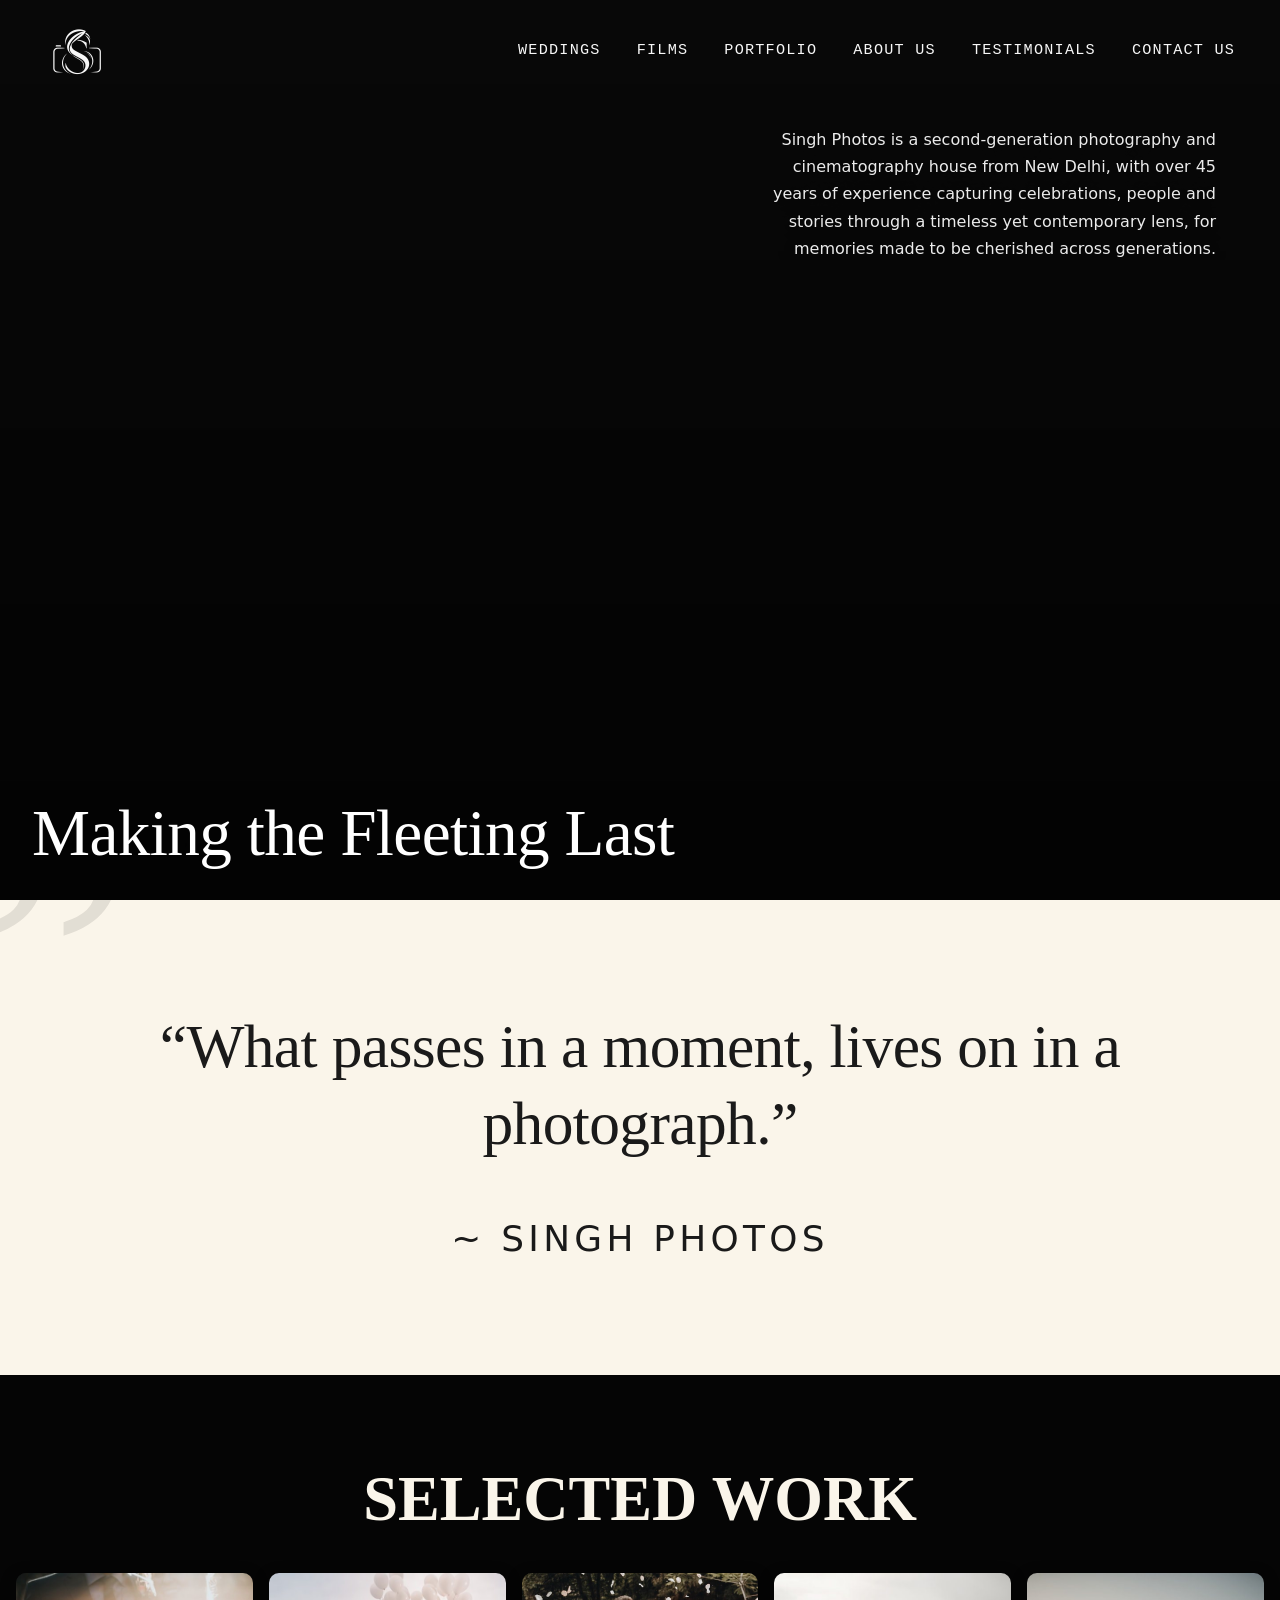
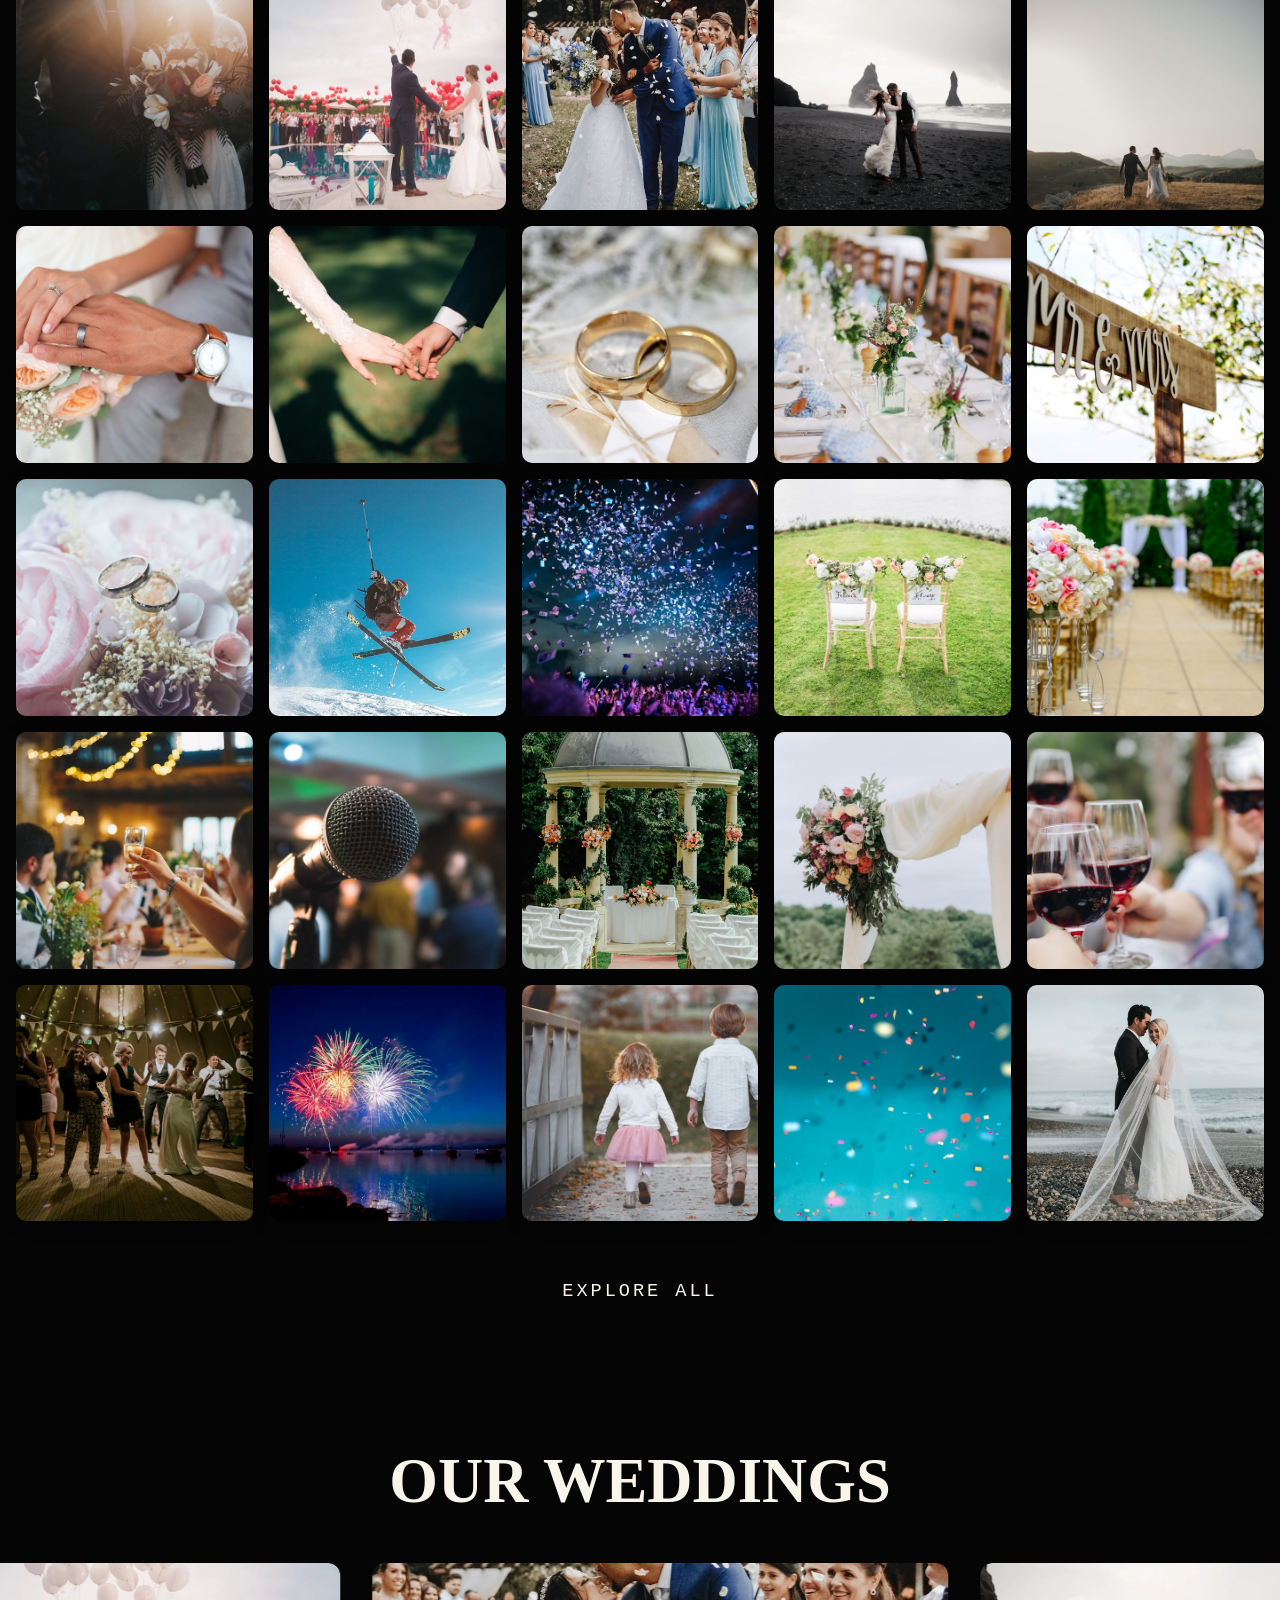
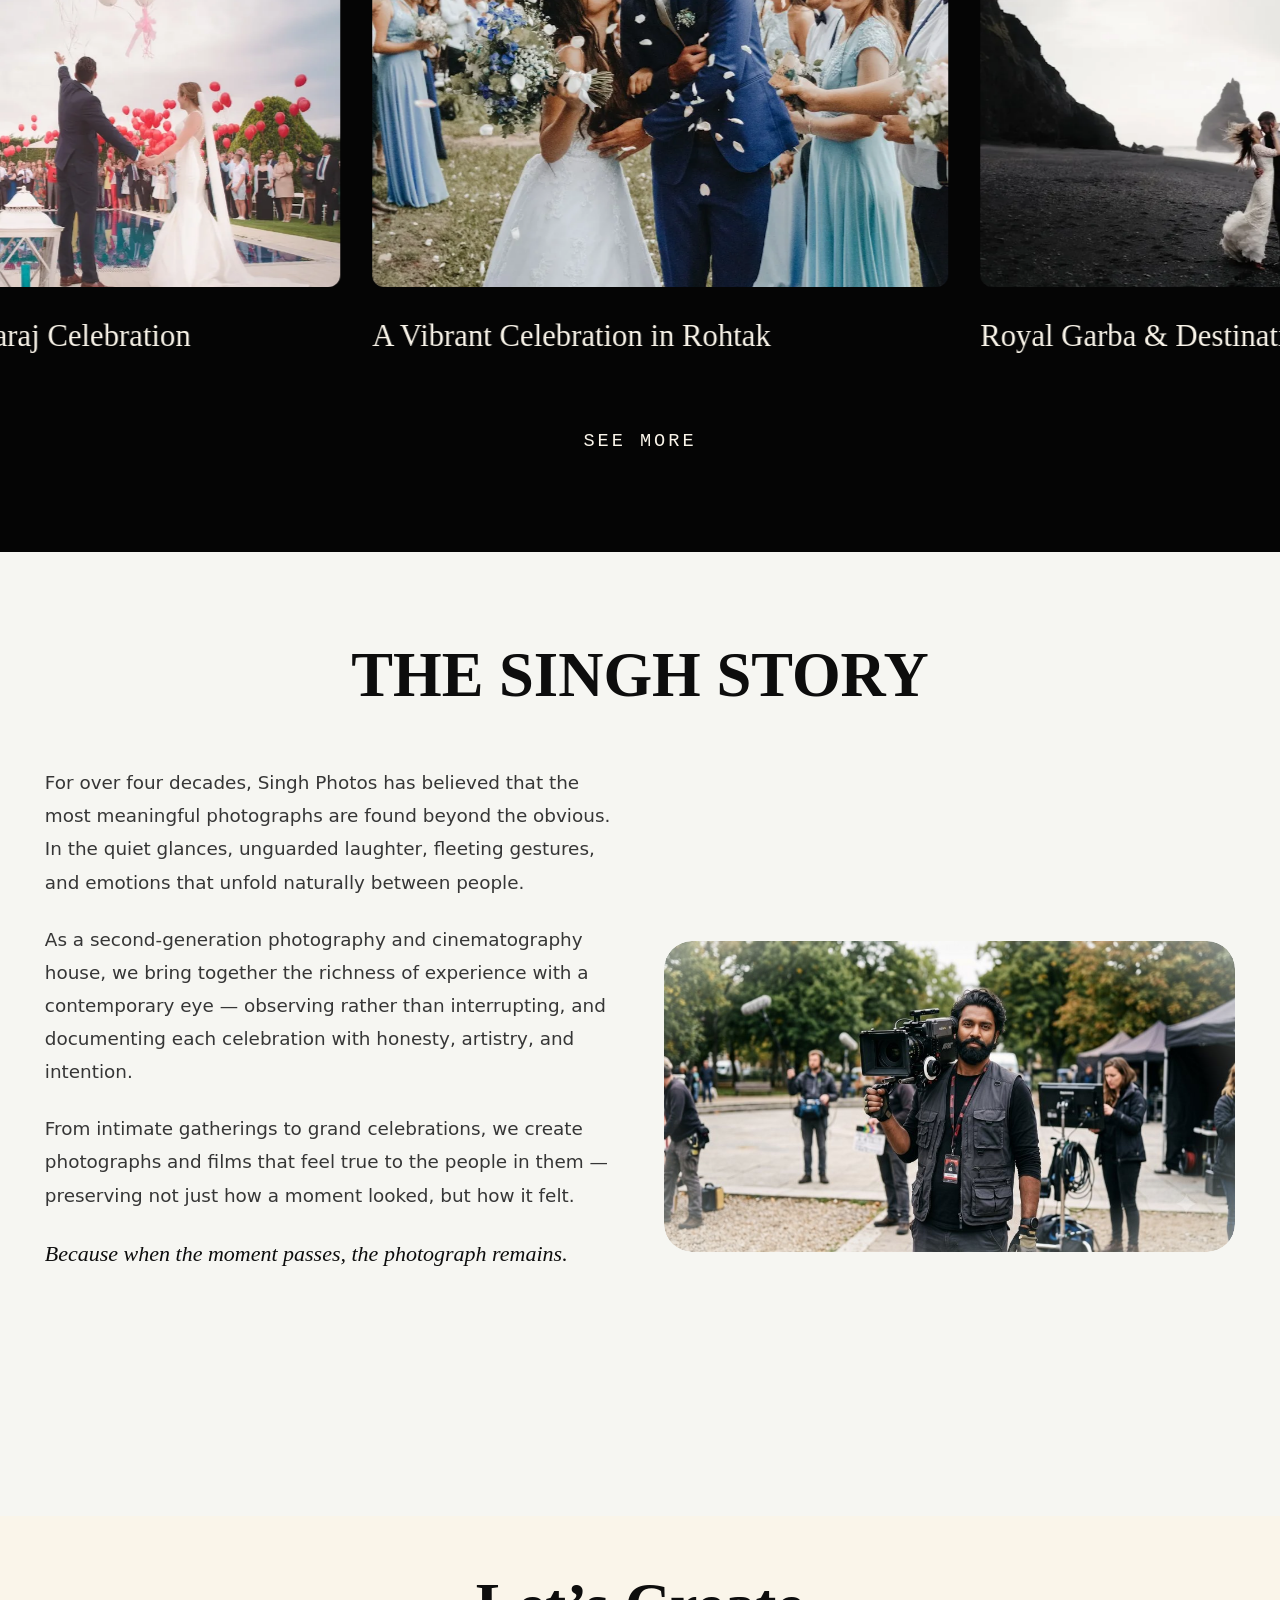
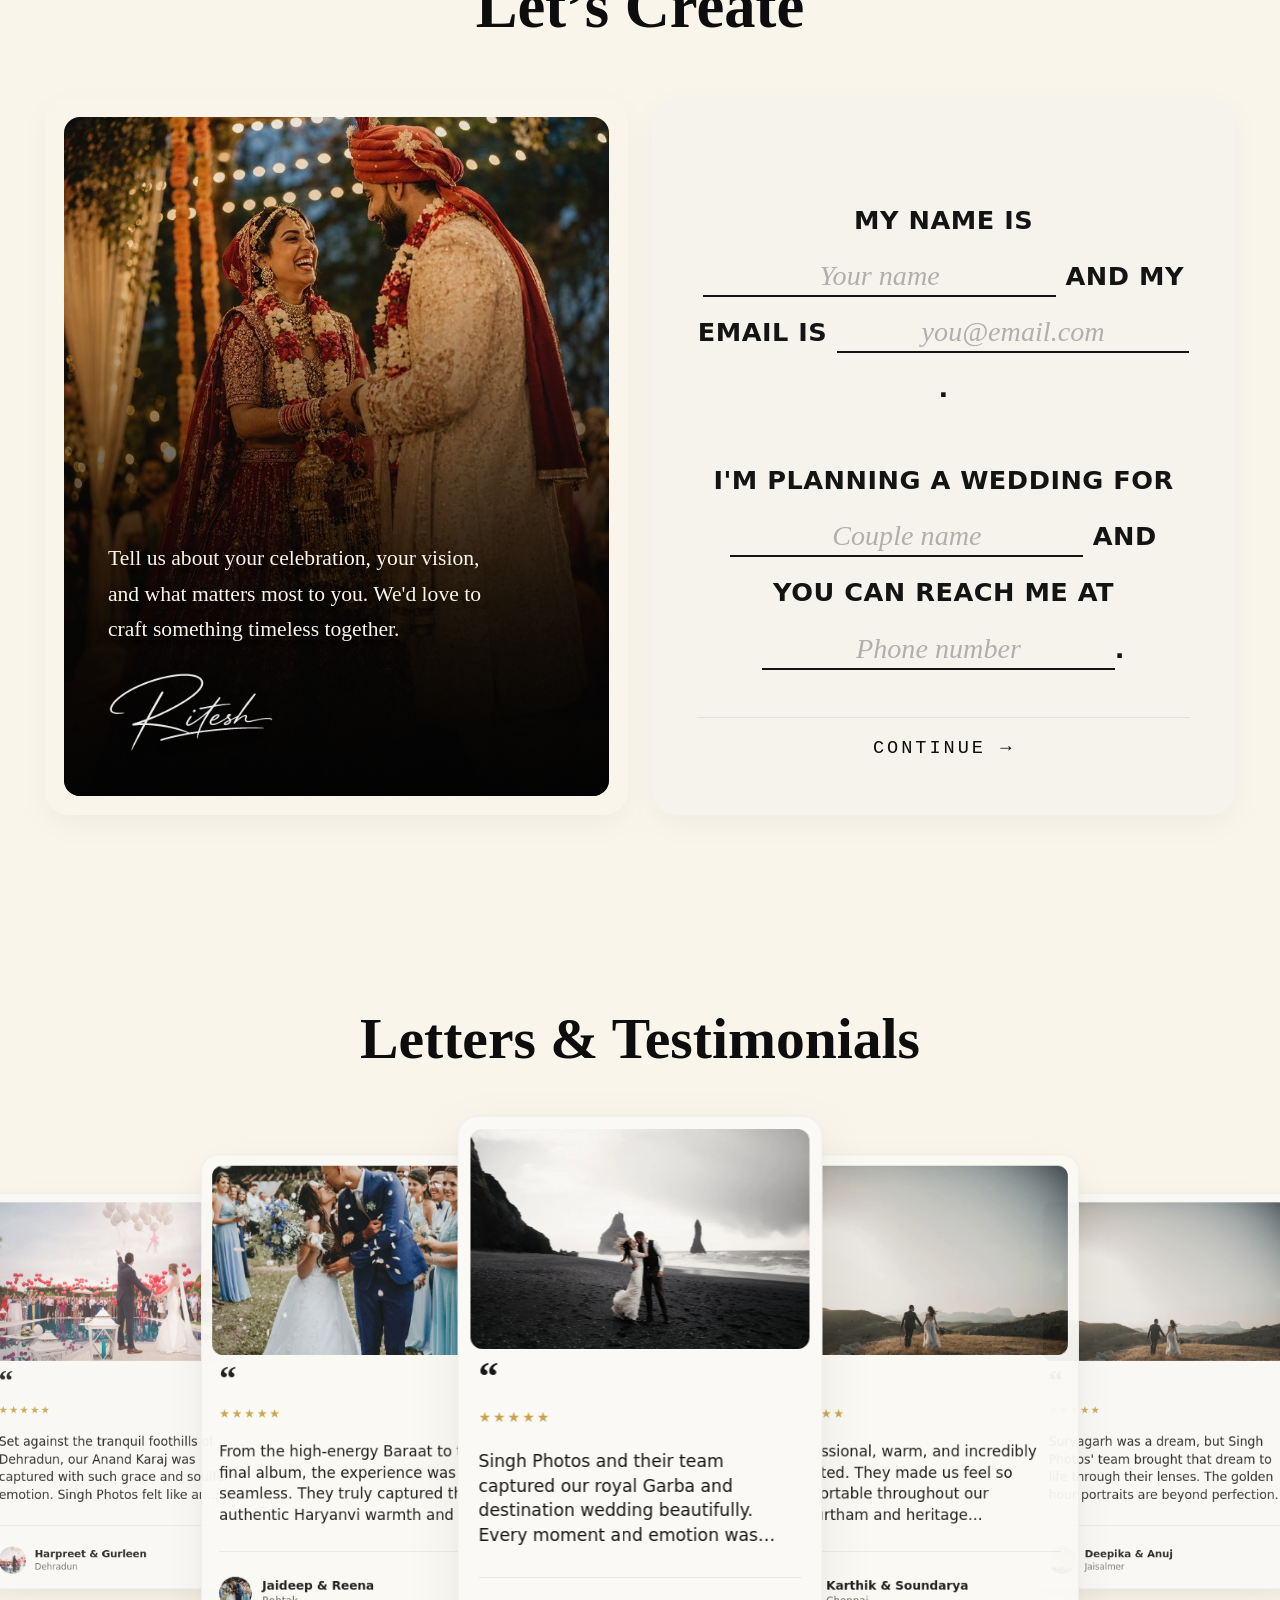
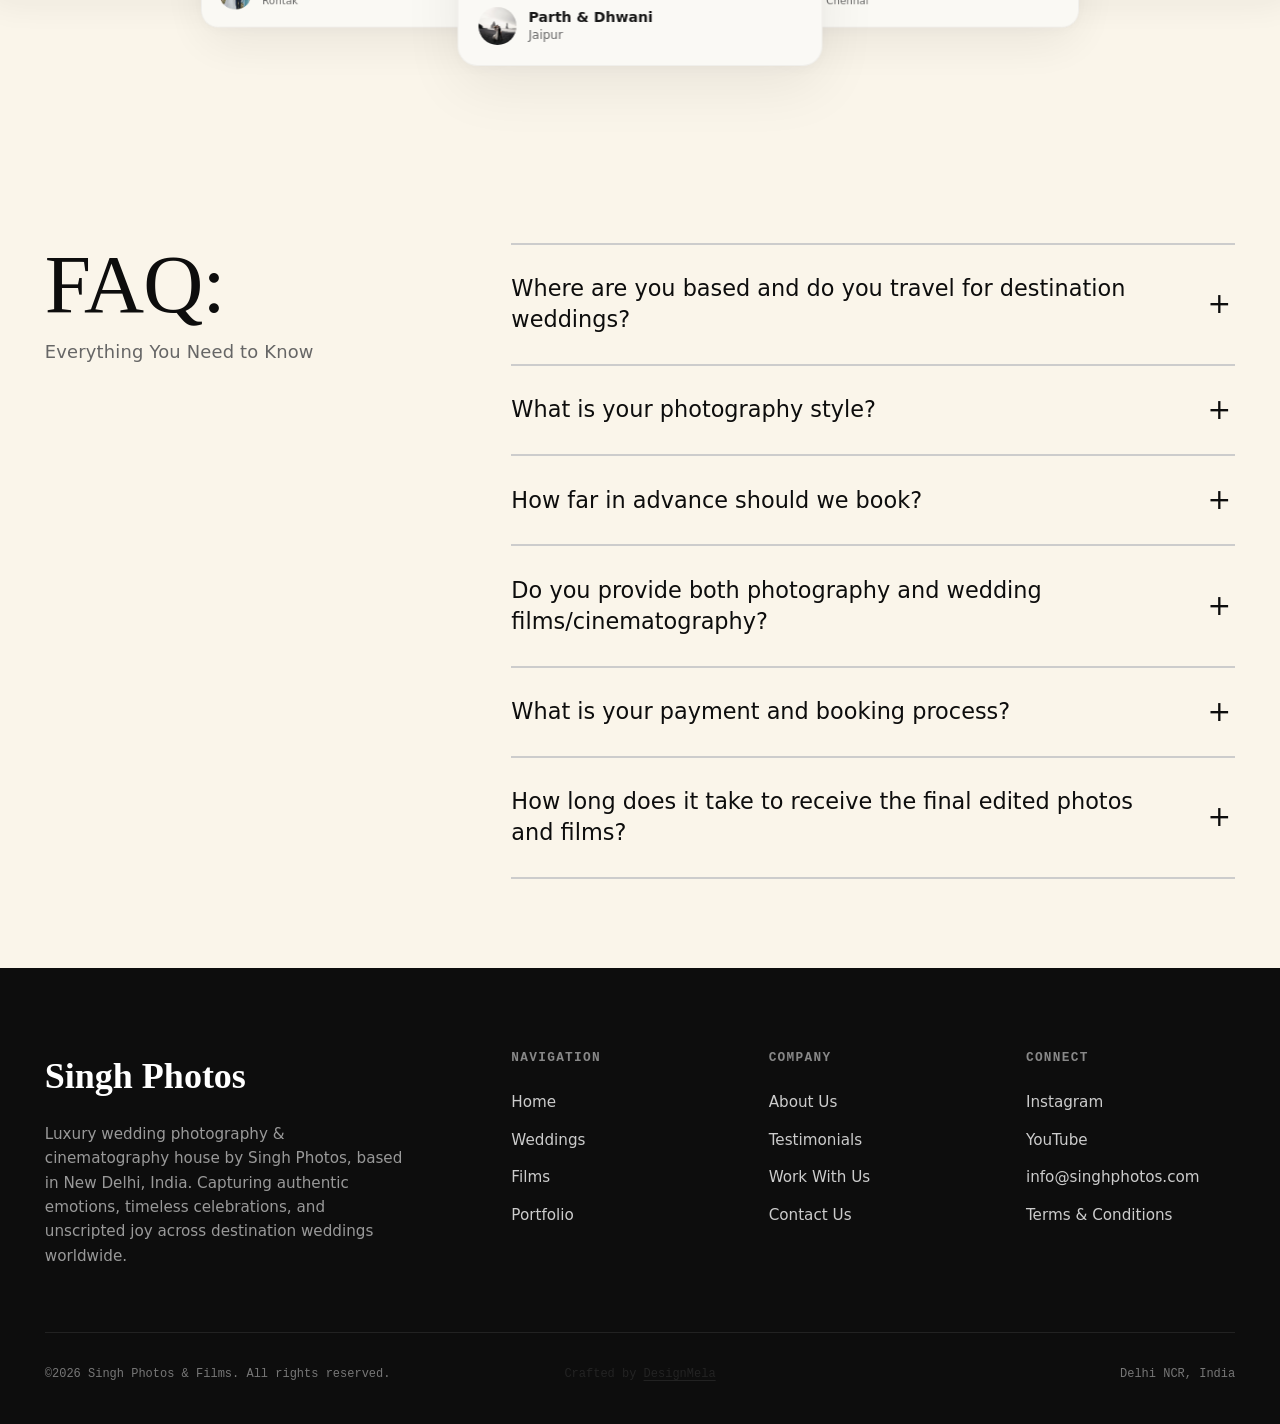
==== commit 890af582: "feat: Singh Photos updates, FAQ changes, footer credit, and SELECTED WORK fix" ====
--- a/index.html
+++ b/index.html
@@ -3,8 +3,8 @@
 <head>
   <meta charset="UTF-8">
   <meta name="viewport" content="width=device-width, initial-scale=1.0">
-  <title>Ritesh Agarwal | Luxury Wedding Photography &amp; Films</title>
-  <meta name="description" content="Luxury wedding photography & film studio by Ritesh Agarwal. Specialising in off-beat candid wedding photography worldwide.">
+  <title>Singh Photos | Luxury Wedding Photography &amp; Films</title>
+  <meta name="description" content="Luxury wedding photography & film studio by Singh Photos. Specialising in off-beat candid wedding photography worldwide.">
   <link rel="icon" type="image/png" href="assets/shared/favicon.png">
   
   <!-- Fonts -->
@@ -28,7 +28,7 @@
   <header class="site-header">
     <div class="container header-inner">
       <a href="index.html" class="site-logo">
-        <img src="assets/shared/logo-light.png" alt="Ritesh Photos &amp; Films" style="height: 53px; width: auto; display: block;">
+        <img src="assets/shared/logo-light.png" alt="Singh Photos &amp; Films" style="height: 64px; width: auto; display: block;">
       </a>
 
       <nav class="nav-desktop">
@@ -67,13 +67,13 @@
       </video>
       <div class="hero-overlay"></div>
 
-      <div class="hero-bottom-left reveal-on-scroll">
+      <div class="hero-bottom-left">
         <h1 class="hero-legacy-title">Making the Fleeting Last</h1>
       </div>
 
-      <div class="hero-bottom-right reveal-on-scroll">
+      <div class="hero-bottom-right">
         <p class="hero-subheading-text">
-          Ritesh Photos is a second-generation photography and cinematography house from New Delhi, with over 45 years of experience capturing celebrations, people and stories through a timeless yet contemporary lens, for memories made to be cherished across generations.
+          Singh Photos is a second-generation photography and cinematography house from New Delhi, with over 45 years of experience capturing celebrations, people and stories through a timeless yet contemporary lens, for memories made to be cherished across generations.
         </p>
       </div>
     </section>
@@ -84,11 +84,11 @@
       <div class="quote-mark-corner" aria-hidden="true">&rdquo;</div>
 
       <div style="max-width: 1400px; width: 100%; margin: 0 auto; position: relative; z-index: 2; text-align: center;">
-        <div class="reveal-on-scroll">
+        <div>
           <blockquote class="editorial-quote-text">
             &ldquo;What passes in a moment, lives on in a photograph.&rdquo;
           </blockquote>
-          <cite class="editorial-quote-attribution" id="quote-attribution-end">~ RITESH</cite>
+          <cite class="editorial-quote-attribution" id="quote-attribution-end">~ SINGH PHOTOS</cite>
         </div>
       </div>
     </section>
@@ -96,8 +96,10 @@
     <!-- Selected Work Gallery Section (5x5 Grid) -->
     <section class="section section-warm-dark" id="selected-work-section" style="padding-top: var(--section-padding-y); padding-bottom: calc(var(--section-padding-y) / 2);">
       <div class="gallery-container">
-        <div style="margin-bottom: 2.5rem; text-align: center;" class="reveal-on-scroll">
-          <h2 class="title-h1" style="font-size: calc(var(--fs-h1) + 5px);">SELECTED WORK</h2>
+        <div class="selected-work-title-wrap" style="margin-bottom: 2.5rem; text-align: center; overflow: hidden;">
+          <h2 class="title-h1 selected-work-heading" style="font-size: calc(var(--fs-h1) + 5px); display: inline-block;">
+            SELECTED WORK
+          </h2>
         </div>
 
         <div class="grid-5">
@@ -317,29 +319,29 @@
       <div class="container">
         <!-- Centered Section Heading -->
         <div style="text-align: center; margin-bottom: 3.5rem;" class="reveal-on-scroll">
-          <h2 class="title-h1" style="font-size: calc(var(--fs-h1) + 5px); color: var(--color-text-primary);">THE RITESH STORY</h2>
-        </div>
-
-        <div class="grid-2" style="align-items: center;">
-          <div class="reveal-on-scroll">
-            <p style="font-size: 1.15rem; line-height: 1.8; margin-bottom: 1.5rem; color: var(--color-text-body);">
-              For over four decades, Ritesh Photos has believed that the most meaningful photographs are found beyond the obvious. In the quiet glances, unguarded laughter, fleeting gestures, and emotions that unfold naturally between people.
+          <h2 class="title-h1" style="font-size: calc(var(--fs-h1) + 5px); color: var(--color-text-primary);">THE SINGH STORY</h2>
+        </div>
+
+        <div class="story-grid-wrap">
+          <div class="story-text-container">
+            <p class="story-type-p" style="font-size: 1.15rem; line-height: 1.8; margin-bottom: 1.5rem; color: var(--color-text-body);">
+              For over four decades, Singh Photos has believed that the most meaningful photographs are found beyond the obvious. In the quiet glances, unguarded laughter, fleeting gestures, and emotions that unfold naturally between people.
             </p>
-            <p style="font-size: 1.15rem; line-height: 1.8; margin-bottom: 1.5rem; color: var(--color-text-body);">
+            <p class="story-type-p" style="font-size: 1.15rem; line-height: 1.8; margin-bottom: 1.5rem; color: var(--color-text-body);">
               As a second-generation photography and cinematography house, we bring together the richness of experience with a contemporary eye &mdash; observing rather than interrupting, and documenting each celebration with honesty, artistry, and intention.
             </p>
-            <p style="font-size: 1.15rem; line-height: 1.8; margin-bottom: 1.5rem; color: var(--color-text-body);">
+            <p class="story-type-p" style="font-size: 1.15rem; line-height: 1.8; margin-bottom: 1.5rem; color: var(--color-text-body);">
               From intimate gatherings to grand celebrations, we create photographs and films that feel true to the people in them &mdash; preserving not just how a moment looked, but how it felt.
             </p>
-            <p style="font-size: calc(1.25rem + 2px); font-family: var(--font-serif); font-style: italic; line-height: 1.6; color: var(--color-text-primary); margin-bottom: 1.75rem;">
+            <p class="story-type-p" style="font-size: calc(1.25rem + 2px); font-family: var(--font-serif); font-style: italic; line-height: 1.6; color: var(--color-text-primary); margin-bottom: 1.75rem;">
               Because when the moment passes, the photograph remains.
             </p>
-            <div style="text-align: left; margin-top: 1.25rem;">
-              <img src="assets/shared/signature.png" alt="Saajan Signature" style="height: 128px; width: auto; display: block;">
-            </div>
-          </div>
-          <div class="reveal-on-scroll" style="position: relative; border-radius: 28px; overflow: hidden; box-shadow: var(--shadow-card); background-color: transparent;">
-            <img src="assets/home/singh-story-founders.jpg?v=4" alt="Ritesh Photos Story" style="width: 100%; height: auto; max-height: 520px; display: block; object-fit: contain; border-radius: 28px; -webkit-mask-image: linear-gradient(to right, transparent 0%, black 8%, black 92%, transparent 100%); mask-image: linear-gradient(to right, transparent 0%, black 8%, black 92%, transparent 100%);">
+            <div class="story-signature-wrap" style="text-align: left; margin-top: 1.25rem; opacity: 0; transition: opacity 0.6s ease;">
+              <img src="assets/shared/signature.png" alt="Singh Photos Signature" style="height: 128px; width: auto; display: block;">
+            </div>
+          </div>
+          <div class="reveal-on-scroll story-img-wrap">
+            <img src="assets/home/singh-story-founders.jpg?v=4" alt="Singh Photos Story" class="story-blended-img">
           </div>
         </div>
       </div>
@@ -364,7 +366,7 @@
                 Tell us about your celebration, your vision, and what matters most to you. We'd love to craft something timeless together.
               </p>
               <div class="studio-left-signature">
-                <img src="assets/shared/signature.png" alt="Ritesh Signature" class="studio-signature-white">
+                <img src="assets/shared/signature.png" alt="Singh Photos Signature" class="studio-signature-white">
               </div>
             </div>
           </div>
@@ -537,11 +539,6 @@
             </div>
           </div>
 
-          <!-- Centered Know More Link below Contact Section -->
-          <div class="gallery-explore-link-wrapper reveal-on-scroll" style="margin-top: 3.5rem; text-align: center;">
-            <a href="about-us.html" class="gallery-explore-link dark">KNOW MORE</a>
-          </div>
-
         </div>
       </div>
     </section>
@@ -564,7 +561,7 @@
             <div class="review-content">
               <div class="quote-mark">&ldquo;</div>
               <div class="review-stars">&#9733;&#9733;&#9733;&#9733;&#9733;</div>
-              <p class="review-text">Set against the tranquil foothills of Dehradun, our Anand Karaj was captured with such grace and soulful emotion. Ritesh felt like an extended part of our family.</p>
+              <p class="review-text">Set against the tranquil foothills of Dehradun, our Anand Karaj was captured with such grace and soulful emotion. Singh Photos felt like an extended part of our family.</p>
               <div class="review-divider"></div>
               <div class="review-author">
                 <img src="assets/real-weddings/dehradun-hero.webp" alt="Harpreet &amp; Gurleen" class="author-avatar" loading="lazy">
@@ -604,7 +601,7 @@
             <div class="review-content">
               <div class="quote-mark">&ldquo;</div>
               <div class="review-stars">&#9733;&#9733;&#9733;&#9733;&#9733;</div>
-              <p class="review-text">Ritesh and his team captured our royal Garba and destination wedding beautifully. Every moment and emotion was documented so naturally.</p>
+              <p class="review-text">Singh Photos and their team captured our royal Garba and destination wedding beautifully. Every moment and emotion was documented so naturally.</p>
               <div class="review-divider"></div>
               <div class="review-author">
                 <img src="assets/real-weddings/jaipur-hero.webp" alt="Parth &amp; Dhwani" class="author-avatar" loading="lazy">
@@ -644,7 +641,7 @@
             <div class="review-content">
               <div class="quote-mark">&ldquo;</div>
               <div class="review-stars">&#9733;&#9733;&#9733;&#9733;&#9733;</div>
-              <p class="review-text">Suryagarh was a dream, but Ritesh's team brought that dream to life through their lenses. The golden hour portraits are beyond perfection.</p>
+              <p class="review-text">Suryagarh was a dream, but Singh Photos' team brought that dream to life through their lenses. The golden hour portraits are beyond perfection.</p>
               <div class="review-divider"></div>
               <div class="review-author">
                 <img src="assets/real-weddings/beach-picnic-hero.jpg" alt="Deepika &amp; Anuj" class="author-avatar" loading="lazy">
@@ -728,18 +725,6 @@
 
               <div class="faq-item">
                 <button type="button" class="faq-trigger" aria-expanded="false">
-                  <span class="faq-question">Do you also shoot pre-wedding and engagement shoots?</span>
-                  <span class="faq-icon" aria-hidden="true">+</span>
-                </button>
-                <div class="faq-content">
-                  <div class="faq-content-inner">
-                    <p>Yes &mdash; we offer pre-wedding, engagement, and haldi/mehndi shoots as standalone sessions or as part of a full wedding package. Let us know what you're looking for and we'll tailor a plan around it.</p>
-                  </div>
-                </div>
-              </div>
-
-              <div class="faq-item">
-                <button type="button" class="faq-trigger" aria-expanded="false">
                   <span class="faq-question">What is your payment and booking process?</span>
                   <span class="faq-icon" aria-hidden="true">+</span>
                 </button>
@@ -762,30 +747,6 @@
                 </div>
               </div>
 
-              <div class="faq-item">
-                <button type="button" class="faq-trigger" aria-expanded="false">
-                  <span class="faq-question">Do you provide both candid and traditional photography?</span>
-                  <span class="faq-icon" aria-hidden="true">+</span>
-                </button>
-                <div class="faq-content">
-                  <div class="faq-content-inner">
-                    <p>Yes &mdash; every wedding is covered with a mix of candid, documentary-style moments and traditional posed shots, so you get both the emotion and the formal family portraits.</p>
-                  </div>
-                </div>
-              </div>
-
-              <div class="faq-item">
-                <button type="button" class="faq-trigger" aria-expanded="false">
-                  <span class="faq-question">What happens if our event runs longer than planned?</span>
-                  <span class="faq-icon" aria-hidden="true">+</span>
-                </button>
-                <div class="faq-content">
-                  <div class="faq-content-inner">
-                    <p>We build in a buffer for most packages, and if extra coverage is needed beyond that, additional hours can be added at our standard hourly rate &mdash; we'll always confirm with you first.</p>
-                  </div>
-                </div>
-              </div>
-
             </div>
           </div>
 
@@ -799,9 +760,9 @@
     <div class="container">
       <div class="footer-grid">
         <div>
-          <h3 class="footer-brand-title">Ritesh Agarwal</h3>
+          <h3 class="footer-brand-title">Singh Photos</h3>
           <p class="footer-brand-desc">
-            Luxury wedding photography &amp; cinematography house by Ritesh Agarwal, based in New Delhi, India. Capturing authentic emotions, timeless celebrations, and unscripted joy across destination weddings worldwide.
+            Luxury wedding photography &amp; cinematography house by Singh Photos, based in New Delhi, India. Capturing authentic emotions, timeless celebrations, and unscripted joy across destination weddings worldwide.
           </p>
         </div>
 
@@ -830,14 +791,15 @@
           <ul class="footer-links-list">
             <li><a href="https://www.instagram.com/designmela_com" target="_blank" rel="noopener" class="footer-link">Instagram</a></li>
             <li><a href="https://youtube.com" target="_blank" rel="noopener" class="footer-link">YouTube</a></li>
-            <li><a href="mailto:ritesh@yourbusiness.com" class="footer-link">ritesh@yourbusiness.com</a></li>
+            <li><a href="mailto:info@singhphotos.com" class="footer-link">info@singhphotos.com</a></li>
             <li><a href="term-condition.html" class="footer-link">Terms &amp; Conditions</a></li>
           </ul>
         </div>
       </div>
 
       <div class="footer-bottom">
-        <p>&copy;2026 Ritesh Photos &amp; Films. All rights reserved.</p>
+        <p>&copy;2026 Singh Photos &amp; Films. All rights reserved.</p>
+        <p class="footer-credit"><span class="footer-credit-prefix">Crafted by </span><a href="https://www.designmela.com" target="_blank" rel="noopener" class="footer-credit-link">DesignMela</a></p>
         <p>Delhi NCR, India</p>
       </div>
     </div>
--- a/styles/base.css
+++ b/styles/base.css
@@ -281,21 +281,73 @@
   width: 100%;
 }
 
-@media (max-width: 1200px) {
-  .gallery-container { padding-left: 0.85rem; padding-right: 0.85rem; }
-  .grid-5 { grid-template-columns: repeat(3, 1fr); gap: 0.85rem; }
+@media (min-width: 769px) and (max-width: 1024px) {
+  #selected-work-section {
+    overflow: hidden !important;
+    position: relative !important;
+    padding-left: 0 !important;
+    padding-right: 0 !important;
+    width: 100% !important;
+    max-width: 100vw !important;
+  }
+  #selected-work-section .gallery-container {
+    padding: 0 !important;
+    overflow: visible !important;
+    width: 100% !important;
+    max-width: 100vw !important;
+    margin: 0 auto !important;
+  }
+  .grid-5 {
+    display: grid !important;
+    grid-template-columns: repeat(5, 26vw) !important;
+    gap: 12px !important;
+    width: max-content !important;
+    max-width: none !important;
+    position: relative !important;
+    left: 50% !important;
+    transform: translateX(-50%) !important;
+    margin: 0 !important;
+    overflow: visible !important;
+  }
+  .grid-5 .gallery-card:nth-child(25) {
+    display: block !important;
+  }
   .grid-4 { grid-template-columns: repeat(2, 1fr); }
   .grid-3 { grid-template-columns: repeat(2, 1fr); }
 }
 
 @media (max-width: 768px) {
-  .gallery-container { padding-left: 0.75rem; padding-right: 0.75rem; }
-  .grid-5 { grid-template-columns: repeat(2, 1fr); gap: 0.75rem; }
+  #selected-work-section {
+    overflow: hidden !important;
+    position: relative !important;
+    padding-left: 0 !important;
+    padding-right: 0 !important;
+    width: 100% !important;
+    max-width: 100vw !important;
+  }
+  #selected-work-section .gallery-container {
+    padding: 0 !important;
+    overflow: visible !important;
+    width: 100% !important;
+    max-width: 100vw !important;
+    margin: 0 auto !important;
+  }
+  .grid-5 {
+    display: grid !important;
+    grid-template-columns: repeat(3, 44vw) !important;
+    gap: 12px !important;
+    width: max-content !important;
+    max-width: none !important;
+    position: relative !important;
+    left: 50% !important;
+    transform: translateX(-50%) !important;
+    margin: 0 !important;
+    overflow: visible !important;
+  }
+  .grid-5 .gallery-card:nth-child(25) {
+    display: none !important;
+  }
   .grid-4, .grid-3, .grid-2 { grid-template-columns: 1fr; }
-}
-
-@media (max-width: 480px) {
-  .grid-5 { grid-template-columns: 1fr; }
 }
 
 /* Gallery 5x5 Card Styling */
@@ -342,6 +394,46 @@
   position: relative;
   padding-bottom: 5px;
   transition: color 0.3s ease;
+}
+
+/* Story / About Section Responsive Grid & 4-Way Feathered Blend Image */
+.story-grid-wrap {
+  display: grid;
+  grid-template-columns: repeat(2, 1fr);
+  gap: 2.5rem 3rem;
+  align-items: center;
+}
+
+.story-img-wrap {
+  position: relative;
+  border-radius: 28px;
+  overflow: hidden;
+  background-color: transparent;
+}
+
+.story-blended-img {
+  width: 100%;
+  height: auto;
+  max-height: 520px;
+  display: block;
+  object-fit: contain;
+  border-radius: 28px;
+  -webkit-mask-image: radial-gradient(ellipse 90% 86% at 50% 50%, black 50%, transparent 100%);
+  mask-image: radial-gradient(ellipse 90% 86% at 50% 50%, black 50%, transparent 100%);
+}
+
+@media (max-width: 768px) {
+  .story-grid-wrap {
+    display: flex;
+    flex-direction: column;
+    gap: 2rem;
+  }
+
+  .story-img-wrap {
+    order: -1;
+    width: 100%;
+    margin-bottom: 0.75rem;
+  }
 }
 
 .gallery-explore-link::after {
@@ -390,6 +482,12 @@
   width: 100%;
 }
 
+@media (max-width: 768px) {
+  .job-apply-link {
+    font-size: calc(0.85rem + 3px) !important; /* 2px smaller on mobile */
+  }
+}
+
 /* --------------------------------------------------------------------------
    Editorial Quote Block Component (Below Hero Section)
    -------------------------------------------------------------------------- */
@@ -449,7 +547,7 @@
   top: 0;
   left: 0;
   width: 100%;
-  z-index: 9999;
+  z-index: 10005;
   padding: 1.25rem 0;
   background: transparent !important;
   backdrop-filter: none !important;
@@ -458,6 +556,15 @@
   mix-blend-mode: difference;
   color: #FFFFFF !important;
   transition: padding 0.3s ease;
+  pointer-events: none;
+}
+
+.site-header a,
+.site-header button,
+.site-header .site-logo,
+.site-header .nav-link,
+.site-header .mobile-nav-toggle {
+  pointer-events: auto;
 }
 
 .site-header.scrolled {
@@ -482,6 +589,9 @@
 }
 
 .site-logo img {
+  height: 64px !important;
+  width: auto !important;
+  display: block;
   filter: brightness(0) invert(1) !important;
   mix-blend-mode: difference;
 }
@@ -614,13 +724,13 @@
   background: rgba(250, 245, 234, 0.98);
   backdrop-filter: blur(20px);
   -webkit-backdrop-filter: blur(20px);
-  z-index: 1001;
+  z-index: 10000;
   display: flex;
   flex-direction: column;
   justify-content: center;
   align-items: center;
-  gap: 1.75rem;
-  padding: 2rem 1.5rem;
+  gap: 1.5rem;
+  padding: 5rem 1.5rem 2rem 1.5rem;
   opacity: 0;
   pointer-events: none;
   transform: translateY(-10px);
@@ -635,12 +745,15 @@
 
 .mobile-nav-link {
   font-family: var(--font-serif);
-  font-size: clamp(1.75rem, 6vw, 2.5rem);
+  font-size: clamp(1.75rem, 5vw, 2.4rem);
   font-style: italic;
   color: var(--color-text-primary);
   text-decoration: none;
   position: relative;
-  padding: 0.25rem 0.5rem;
+  padding: 0.35rem 1rem;
+  z-index: 10001;
+  pointer-events: auto;
+  cursor: pointer;
   transition: color 0.3s ease, transform 0.3s ease;
 }
 
@@ -651,11 +764,11 @@
   transform: scale(1.05);
 }
 
-@media (max-width: 900px) {
-  .nav-desktop { display: none; }
-  .mobile-nav-toggle { display: flex; }
+@media (max-width: 1024px) {
+  .nav-desktop { display: none !important; }
+  .mobile-nav-toggle { display: flex !important; }
   .site-header { padding: 0.85rem 0; }
-  .site-header .site-logo img { height: 42px !important; }
+  .site-header .site-logo img { height: 51px !important; }
 }
 
 /* --------------------------------------------------------------------------
@@ -911,12 +1024,71 @@
   margin-bottom: 4rem;
 }
 
-@media (max-width: 900px) {
-  .footer-grid { grid-template-columns: 1fr 1fr; }
-}
-
-@media (max-width: 600px) {
-  .footer-grid { grid-template-columns: 1fr; }
+@media (max-width: 768px) {
+  .site-footer {
+    padding-top: 3.5rem;
+    padding-bottom: 2rem;
+  }
+  .footer-grid {
+    grid-template-columns: 1fr 1fr;
+    gap: 2rem 1.5rem;
+    margin-bottom: 2.5rem;
+  }
+  .footer-grid > div:nth-child(1) {
+    grid-column: 1 / -1;
+    margin-bottom: 0.5rem;
+  }
+  .footer-grid > div:nth-child(2) {
+    grid-column: 1; /* Navigation on left */
+  }
+  .footer-grid > div:nth-child(3) {
+    grid-column: 2; /* Company adjacent on right */
+  }
+  .footer-grid > div:nth-child(4) {
+    grid-column: 1 / -1; /* Connect directly below in 2-col */
+    margin-top: 0.5rem;
+    padding-top: 1.25rem;
+    border-top: 1px solid rgba(255, 255, 255, 0.08);
+  }
+  .footer-grid > div:nth-child(4) .footer-links-list {
+    display: grid;
+    grid-template-columns: 1fr 1fr;
+    gap: 0.65rem 1.5rem;
+  }
+}
+
+@media (min-width: 769px) and (max-width: 1024px) {
+  .site-footer {
+    padding-top: 4rem;
+    padding-bottom: 2.5rem;
+  }
+  .footer-grid {
+    grid-template-columns: repeat(3, 1fr);
+    gap: 2.5rem 2rem;
+    margin-bottom: 3rem;
+  }
+  .footer-grid > div:nth-child(1) {
+    grid-column: 1 / -1; /* Brand on top */
+    max-width: 600px;
+    margin-bottom: 0.75rem;
+  }
+  .footer-grid > div:nth-child(2) {
+    grid-column: 1; /* Navigation */
+  }
+  .footer-grid > div:nth-child(3) {
+    grid-column: 2; /* Company */
+  }
+  .footer-grid > div:nth-child(4) {
+    grid-column: 3; /* Connect side-by-side with Navigation & Company */
+    border-top: none;
+    padding-top: 0;
+    margin-top: 0;
+  }
+  .footer-grid > div:nth-child(4) .footer-links-list {
+    display: flex;
+    flex-direction: column;
+    gap: 0.75rem;
+  }
 }
 
 .footer-brand-title {
@@ -961,16 +1133,76 @@
 .footer-bottom {
   border-top: 1px solid #222;
   padding-top: 2rem;
-  display: flex;
-  justify-content: space-between;
+  display: grid;
+  grid-template-columns: 1fr auto 1fr;
   align-items: center;
+  gap: 1.5rem;
   font-family: var(--font-mono);
   font-size: 0.75rem;
   color: #777;
 }
 
+.footer-bottom > *:first-child {
+  justify-self: start;
+  text-align: left;
+}
+
+.footer-bottom > *:last-child {
+  justify-self: end;
+  text-align: right;
+}
+
+.footer-credit {
+  justify-self: center;
+  text-align: center;
+  font-family: var(--font-mono);
+  font-size: 0.75rem;
+  color: #888;
+  white-space: nowrap;
+  opacity: 0.18; /* Reduced by 50% from 0.35 (~18% opacity) */
+  transition: opacity 0.3s ease;
+  pointer-events: auto;
+  cursor: default;
+}
+
+.footer-credit:hover {
+  opacity: 0.5;
+}
+
+.footer-credit-prefix {
+  display: inline;
+  pointer-events: none;
+  cursor: default;
+  user-select: none;
+}
+
+.footer-credit-link {
+  color: inherit;
+  text-decoration: underline;
+  text-underline-offset: 3px;
+  cursor: pointer;
+  pointer-events: auto;
+  transition: color 0.3s ease;
+}
+
+.footer-credit-link:hover {
+  color: #FFFFFF;
+}
+
 @media (max-width: 768px) {
-  .footer-bottom { flex-direction: column; gap: 1rem; text-align: center; }
+  .footer-bottom {
+    display: flex;
+    flex-direction: column;
+    gap: 0.85rem;
+    text-align: center;
+    align-items: center;
+  }
+  .footer-bottom > *:first-child,
+  .footer-bottom > *:last-child,
+  .footer-credit {
+    justify-self: center;
+    text-align: center;
+  }
 }
 
 /* Lightbox Modal */
@@ -1084,19 +1316,23 @@
   position: absolute;
   bottom: clamp(1rem, 2.5vw, 2rem);
   left: clamp(1rem, 2.5vw, 2rem);
+  right: clamp(1rem, 2.5vw, 2rem);
   z-index: 3;
-  max-width: 950px;
+  max-width: calc(100% - 2rem);
+  width: max-content;
   pointer-events: none;
 }
 
 .hero-legacy-title {
   font-family: var(--font-serif);
-  font-size: clamp(4.6rem, 7.6vw, 6.6rem);
+  font-size: clamp(2.4rem, 5.1vw, 5.6rem);
   font-weight: 400;
-  line-height: 1.02;
+  line-height: 1.05;
   color: #FFFFFF;
   letter-spacing: -0.01em;
   text-shadow: 0 4px 30px rgba(0, 0, 0, 0.65);
+  white-space: nowrap;
+  display: inline-block;
 }
 
 .hero-bottom-right {
@@ -1104,18 +1340,42 @@
   top: clamp(7.5rem, 14vh, 10.5rem);
   right: clamp(2.5rem, 5vw, 4.5rem);
   z-index: 3;
-  max-width: 480px;
+  max-width: clamp(520px, 42vw, 620px);
+  width: 100%;
   text-align: right;
   pointer-events: none;
 }
 
 .hero-subheading-text {
   font-family: var(--font-sans);
-  font-size: clamp(0.9rem, 1.3vw, 1.08rem);
+  font-size: clamp(0.95rem, 1.25vw, 1.1rem);
   font-weight: 400;
-  line-height: 1.65;
+  line-height: 1.7;
   color: rgba(255, 255, 255, 0.92);
   text-shadow: 0 2px 20px rgba(0, 0, 0, 0.75);
+  text-align: right;
+  text-wrap: balance;
+  margin: 0;
+  padding: 0;
+}
+
+@media (max-width: 1024px) {
+  .hero-bottom-left {
+    bottom: 2rem;
+    left: 1.5rem;
+    right: 1.5rem;
+  }
+
+  .hero-legacy-title {
+    font-size: clamp(1.8rem, 5.2vw, 3.8rem);
+    white-space: nowrap;
+  }
+
+  .hero-bottom-right {
+    top: clamp(6.5rem, 12vh, 8.5rem);
+    right: 1.5rem;
+    max-width: clamp(440px, 50vw, 560px);
+  }
 }
 
 @media (max-width: 768px) {
@@ -1127,22 +1387,25 @@
   }
 
   .hero-legacy-title {
-    font-size: clamp(2.35rem, 8vw, 3.6rem);
+    font-size: clamp(1.35rem, 6.2vw, 2.2rem);
     line-height: 1.08;
+    white-space: nowrap;
   }
 
   .hero-bottom-right {
     top: auto;
-    bottom: 7.75rem;
+    bottom: 5.5rem;
     left: 1.25rem;
     right: 1.25rem;
-    max-width: 100%;
+    max-width: calc(100% - 2.5rem);
     text-align: left;
   }
 
   .hero-subheading-text {
     font-size: clamp(0.85rem, 3.2vw, 0.95rem);
-    line-height: 1.5;
+    line-height: 1.55;
+    text-align: left;
+    text-wrap: pretty;
   }
 }
 
@@ -3283,40 +3546,94 @@
   aspect-ratio: 4/5;
 }
 
-@media (max-width: 992px) {
+@media (min-width: 769px) and (max-width: 1024px) {
+  .trio-showcase-section {
+    padding: 3.5rem 1.5rem !important;
+    overflow: visible !important;
+    width: 100% !important;
+  }
   .trio-showcase-container {
-    gap: 1.25rem;
+    display: flex !important;
+    flex-direction: row !important;
+    align-items: center !important;
+    justify-content: center !important;
+    gap: 1.5rem !important;
+    max-width: 100% !important;
+    width: 100% !important;
+    margin: 0 auto !important;
+    transform: none !important;
+    overflow: visible !important;
+  }
+  .trio-img-card {
+    border-radius: 12px !important;
+    overflow: hidden !important;
+    aspect-ratio: 4/5 !important;
   }
   .trio-img-left,
   .trio-img-right {
-    flex: 0 0 160px;
-    width: 160px;
+    flex: 0 0 28% !important;
+    width: 28% !important;
+    max-width: 28% !important;
+    height: auto !important;
+    aspect-ratio: 4/5 !important;
+    opacity: 1 !important;
   }
   .trio-img-center {
-    flex: 0 0 220px;
-    width: 220px;
+    flex: 0 0 38% !important;
+    width: 38% !important;
+    max-width: 38% !important;
+    height: auto !important;
+    aspect-ratio: 4/5 !important;
+    z-index: 2 !important;
+    box-shadow: 0 18px 40px rgba(0, 0, 0, 0.14) !important;
   }
 }
 
 @media (max-width: 768px) {
   .trio-showcase-section {
-    padding: 2.5rem 1rem !important;
+    padding: 3rem 0 !important;
+    overflow: hidden !important;
+    width: 100% !important;
+    max-width: 100vw !important;
+    position: relative !important;
   }
   .trio-showcase-container {
-    flex-direction: column !important;
-    gap: 1.5rem !important;
-    width: 100% !important;
-  }
-  .trio-img-card,
-  .trio-img-left,
-  .trio-img-center,
-  .trio-img-right {
-    flex: none !important;
-    width: 100% !important;
-    max-width: 440px !important;
+    display: flex !important;
+    flex-direction: row !important;
+    align-items: center !important;
+    justify-content: center !important;
+    gap: 12px !important;
+    width: max-content !important;
+    max-width: none !important;
+    position: relative !important;
+    left: 50% !important;
+    transform: translateX(-50%) !important;
+    margin: 0 !important;
+    overflow: visible !important;
+  }
+  .trio-img-card {
+    border-radius: 12px !important;
+    overflow: hidden !important;
+    aspect-ratio: 4/5 !important;
+    flex-shrink: 0 !important;
+  }
+  .trio-img-center {
+    flex: 0 0 54vw !important;
+    width: 54vw !important;
+    max-width: 54vw !important;
     height: auto !important;
     aspect-ratio: 4/5 !important;
-    margin: 0 auto !important;
+    z-index: 2 !important;
+    box-shadow: 0 16px 36px rgba(0, 0, 0, 0.16) !important;
+  }
+  .trio-img-left,
+  .trio-img-right {
+    flex: 0 0 42vw !important;
+    width: 42vw !important;
+    max-width: 42vw !important;
+    height: auto !important;
+    aspect-ratio: 4/5 !important;
+    opacity: 0.95 !important;
   }
 }
 
@@ -3325,6 +3642,20 @@
   height: 100%;
   object-fit: cover;
   display: block;
+}
+
+/* Couple Wedding Highlights Gallery Grid (3 cols on desktop, 2 cols on mobile) */
+.highlights-gallery-grid {
+  display: grid;
+  grid-template-columns: repeat(3, 1fr);
+  gap: 1.5rem;
+}
+
+@media (max-width: 768px) {
+  .highlights-gallery-grid {
+    grid-template-columns: repeat(2, 1fr) !important;
+    gap: 0.85rem !important;
+  }
 }
 
 /* ==========================================================================
@@ -3354,15 +3685,38 @@
 
 @media (max-width: 900px) {
   body.portfolio-dark-page .portfolio-grid {
-    grid-template-columns: repeat(2, 1fr);
+    grid-template-columns: repeat(3, 1fr);
     gap: 1.5rem 1rem;
   }
 }
 
-@media (max-width: 600px) {
+@media (max-width: 768px) {
+  body.portfolio-dark-page #portfolio-gallery-section {
+    overflow: hidden !important;
+    position: relative !important;
+    padding-left: 0 !important;
+    padding-right: 0 !important;
+    width: 100% !important;
+    max-width: 100vw !important;
+  }
+  body.portfolio-dark-page #portfolio-gallery-section .container {
+    padding: 0 !important;
+    overflow: visible !important;
+    width: 100% !important;
+    max-width: 100vw !important;
+    margin: 0 auto !important;
+  }
   body.portfolio-dark-page .portfolio-grid {
-    grid-template-columns: 1fr;
-    gap: 1.5rem;
+    display: grid !important;
+    grid-template-columns: repeat(3, 44vw) !important;
+    gap: 12px !important;
+    width: max-content !important;
+    max-width: none !important;
+    position: relative !important;
+    left: 50% !important;
+    transform: translateX(-50%) !important;
+    margin: 0 !important;
+    overflow: visible !important;
   }
 }
 
